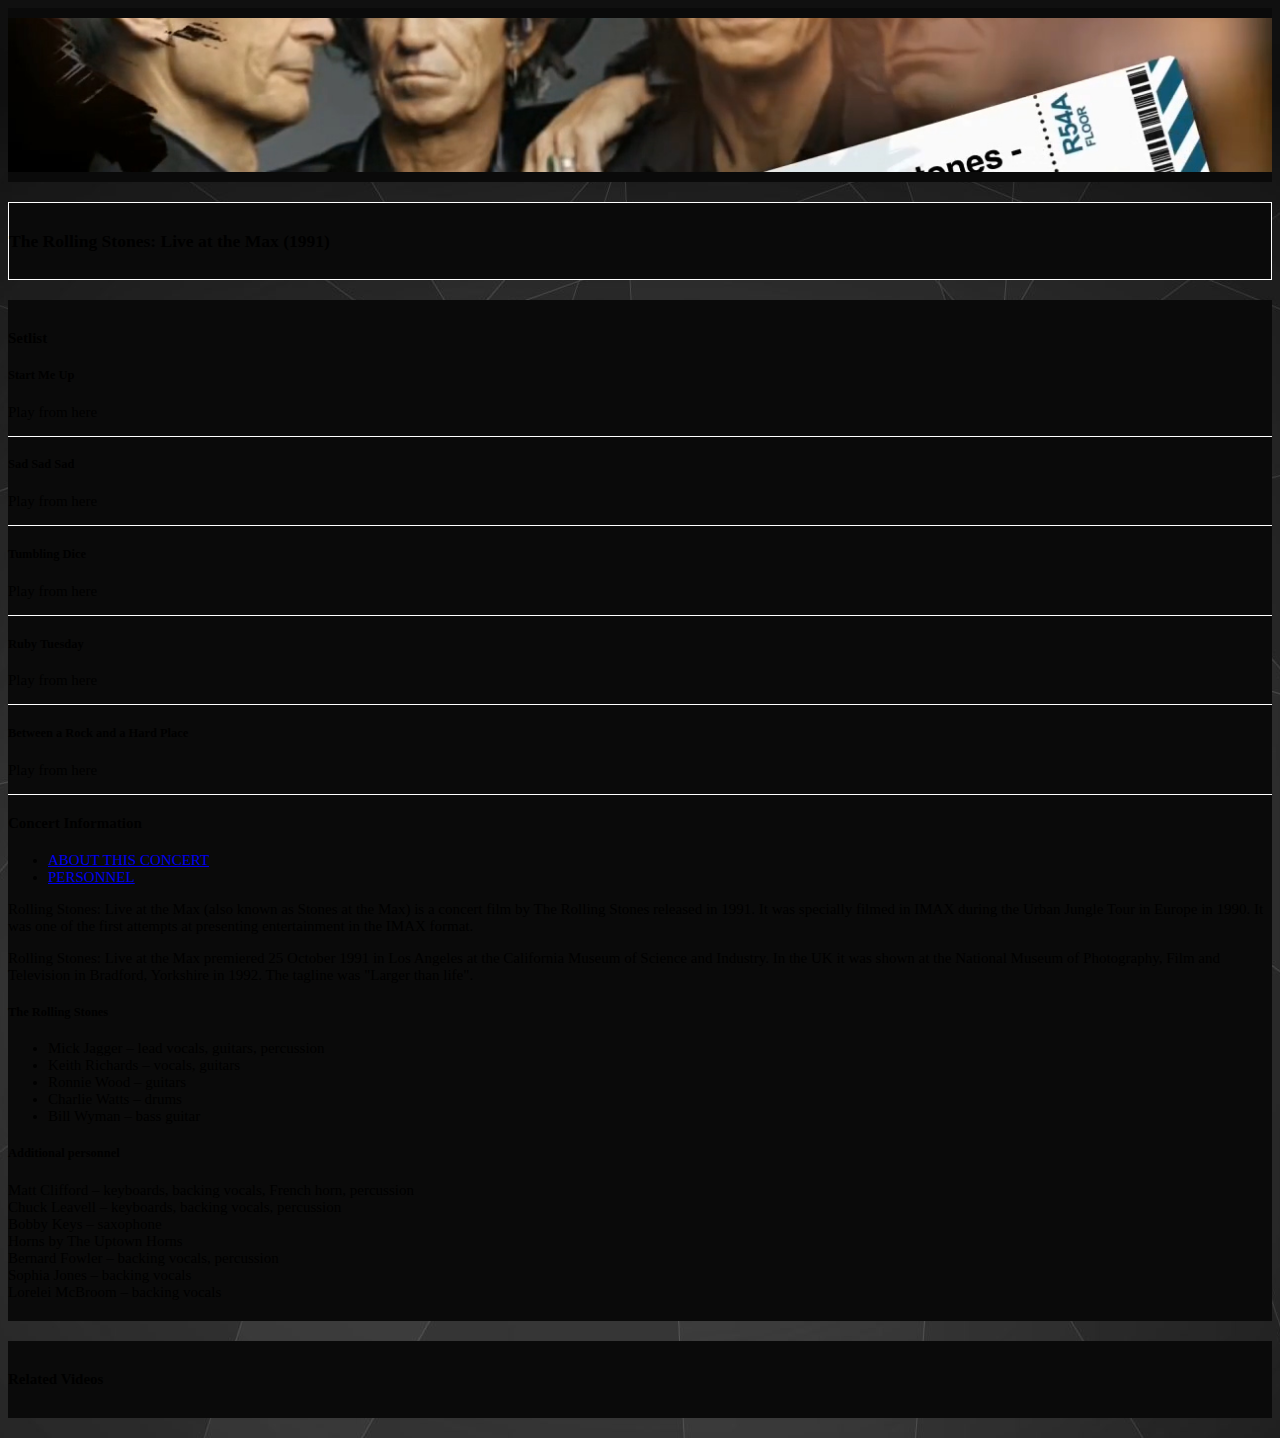
==== index.html @ c200b094 "Move elements around" ====
<!doctype html>
<html class="no-js" lang="en">
  <head>
    <meta charset="utf-8">
    <meta http-equiv="x-ua-compatible" content="ie=edge">
    <meta name="viewport" content="width=device-width, initial-scale=1.0">
    <title></title>
    <link rel="stylesheet" href="css/app.css">
    <link rel="stylesheet" href="css/custom.css">
    <link href='https://fonts.googleapis.com/css?family=Source+Sans+Pro:400,700' rel='stylesheet' type='text/css'>
  </head>
  <body>
    <div class="row" id="videoplayer">
      <div class="large-12">
        <div class="flowplayer flex-video widescreen">
          <video>
            <source type="application/x-mpegurl" src="http://d3rjjofeplqma4.cloudfront.net/transcoder/output/yrBlhbKPW0/playlist.m3u8">
          </video>
        </div>
      </div>
    </div>
    <div class="row" id="titlerow">
      <div class="large-12 columns">
        <h3>The Rolling Stones: Live at the Max (1991)</h3>
      </div>
    </div>
    <div class="row">
      <div class="large-5 medium-5 columns">
        <h4>Setlist</h4>
         <div class="programme-item">
          <h5>Start Me Up</h5>
          <p><a id="chapter1">Play from here</a></p>
        </div>
        <div class="programme-item">
          <h5>Sad Sad Sad</h5>
          <p><a id="chapter2">Play from here</a></p>
        </div>
        <div class="programme-item">
          <h5>Tumbling Dice</h5>
          <p><a id="chapter3">Play from here</a></p>
        </div> 
        <div class="programme-item">
          <h5>Ruby Tuesday</h5>
          <p><a id="chapter4">Play from here</a></p>
        </div>
        <div class="programme-item">
          <h5>Between a Rock and a Hard Place</h5>
          <p><a id="chapter5">Play from here</a></p>
        </div>
      </div>
      <div class="large-7 medium-7 columns">
        <h4>Concert Information</h4>
        <ul class="tabs" data-tabs id="example-tabs">
          <li class="tabs-title is-active"><a href="#panel1" aria-selected="true">About this Concert</a></li>
          <li class="tabs-title"><a href="#panel2">Personnel</a></li>
        </ul>   
        <div class="tabs-content" data-tabs-content="example-tabs">
          <div class="tabs-panel is-active" id="panel1">
            <p>Rolling Stones: Live at the Max (also known as Stones at the Max) is a concert film by The Rolling Stones released in 1991. It was specially filmed in IMAX during the Urban Jungle Tour in Europe in 1990. It was one of the first attempts at presenting entertainment in the IMAX format.</p>
            <p>Rolling Stones: Live at the Max premiered 25 October 1991 in Los Angeles at the California Museum of Science and Industry. In the UK it was shown at the National Museum of Photography, Film and Television in Bradford, Yorkshire in 1992. The tagline was "Larger than life".</p>
          </div>
          <div class="tabs-panel" id="panel2">
            <h5>The Rolling Stones</h5>
            <ul>
              <li>Mick Jagger – lead vocals, guitars, percussion</li>
              <li>Keith Richards – vocals, guitars</li>
              <li>Ronnie Wood – guitars</li>
              <li>Charlie Watts – drums</li>
              <li>Bill Wyman – bass guitar</li>
            </ul>
            <h5>Additional personnel</h5>
              <li>Matt Clifford – keyboards, backing vocals, French horn, percussion</li>
              <li>Chuck Leavell – keyboards, backing vocals, percussion</li>
              <li>Bobby Keys – saxophone</li>
              <li>Horns by The Uptown Horns</li>
              <li>Bernard Fowler – backing vocals, percussion</li>
              <li>Sophia Jones – backing vocals</li>
              <li>Lorelei McBroom – backing vocals</li>
          </div>
        </div>    
      </div>
    </div>
    <div class="row">
      <div class="large-12 columns">
        <h4>Related Videos</h4>
      </div>
    </div>
    <script src="bower_components/jquery/dist/jquery.js"></script>
    <script src="bower_components/what-input/what-input.js"></script>
    <script src="bower_components/foundation-sites/dist/foundation.js"></script>
    <script src="js/flowplayer.min.js"></script>
    <script src="js/app.js"></script>
  </body>
</html>
---- css/custom.css ----
body {
  font-size:15px;
  background:url('img/page_background.jpg') no-repeat fixed center top #101010;
}

.row {
  background-color: #0a0a0a;
  margin-bottom: 20px;
  padding: 10px 0 10px 0;
}

#titlerow {
 background-color: #0a0a0a;
 border: 1px solid white;
}

.flex-video {
  margin-bottom: 0px;
}

.programme-item {
  border-bottom: 1px solid white;
  margin-bottom: 5px;
}

.tabs-title a {
  text-transform: uppercase;
}

.tabs {
  border: none;
}

.columns {
  margin-bottom: 10px;
}

/* Custom Flowplayer skin */

@font-face {
  font-family: 'fpicons';
  src:url('fonts/fpicons.eot?yg5dv7');
  src:url('fonts/fpicons.eot?#iefixyg5dv7') format('embedded-opentype'),
    url('fonts/fpicons.woff?yg5dv7') format('woff'),
    url('fonts/fpicons.ttf?yg5dv7') format('truetype'),
    url('fonts/fpicons.svg?yg5dv7#fpicons') format('svg');
  font-weight: normal;
  font-style: normal;
}

[class^="fp-i-"], [class*=" fp-i-"] {
  font-family: 'fpicons';
  speak: none;
  font-style: normal;
  font-weight: normal;
  font-variant: normal;
  text-transform: none;
  line-height: 1;

  /* Better Font Rendering =========== */
  -webkit-font-smoothing: antialiased;
  -moz-osx-font-smoothing: grayscale;
}
.flowplayer{position:relative;width:100%;counter-increment:flowplayer;background-size:contain;background-repeat:no-repeat;background-position:center center;display:inline-block;}
.flowplayer *{font-weight:inherit;font-family:inherit;font-style:inherit;text-decoration:inherit;font-size:100%;padding:0;border:0;margin:0;list-style-type:none}
.flowplayer a:focus{outline:0}
.flowplayer video{width:100%}
.flowplayer.is-ipad video{-webkit-transform:translateX(-2048px);}
.is-ready.flowplayer.is-ipad video{-webkit-transform:translateX(0)}
.flowplayer .fp-player{position:absolute;top:0;left:0;width:100%;height:100%}
.flowplayer .fp-engine,.flowplayer .fp-ui,.flowplayer .fp-message{position:absolute;top:0;left:0;width:100%;height:100%;cursor:pointer;z-index:1}
.flowplayer .fp-ui{z-index:11}
.flowplayer .fp-message{display:none;text-align:center;padding-top:5%;cursor:default;}
.flowplayer .fp-message h2{font-size:120%;margin-bottom:1em}
.flowplayer .fp-message p{color:#666;font-size:95%}
.flowplayer .fp-title{line-height:30px;font-weight:normal;font-family:'myriad pro',Helvetica,Arial,sans-serif;font-size:11px;cursor:default;color:#fff;width:auto;max-width:50%;white-space:nowrap;text-overflow:ellipsis;overflow:hidden;float:left;padding:0 20px;}
.is-rtl.flowplayer .fp-title{float:right}
.aside-time.flowplayer .fp-title{display:none !important}
.flowplayer .fp-controls{position:absolute;bottom:0;width:100%;}
.no-background.flowplayer .fp-controls{background-color:transparent !important;background-image:-webkit-gradient(linear,left top,left bottom,from(transparent),to(transparent)) !important;background-image:-webkit-linear-gradient(top,transparent,transparent) !important;background-image:-moz-linear-gradient(top,transparent,transparent) !important;background-image:-o-linear-gradient(top,transparent,transparent) !important;background-image:linear-gradient(to bottom,transparent,transparent) !important}
.is-fullscreen.flowplayer .fp-controls{bottom:3px}
.is-mouseover.flowplayer .fp-controls{bottom:0}
.flowplayer .fp-controls,.flowplayer .fp-title,.flowplayer .fp-fullscreen,.flowplayer .fp-unload,.flowplayer .fp-close,.flowplayer .fp-embed,.flowplayer.aside-time .fp-time{background-color:#000;background-color:rgba(0,0,0,0.65);}
.no-background.flowplayer .fp-controls,.no-background.flowplayer .fp-title,.no-background.flowplayer .fp-fullscreen,.no-background.flowplayer .fp-unload,.no-background.flowplayer .fp-close,.no-background.flowplayer .fp-embed,.no-background.flowplayer.aside-time .fp-time{background-color:transparent !important;background-image:-webkit-gradient(linear,left top,left bottom,from(transparent),to(transparent)) !important;background-image:-webkit-linear-gradient(top,transparent,transparent) !important;background-image:-moz-linear-gradient(top,transparent,transparent) !important;background-image:-o-linear-gradient(top,transparent,transparent) !important;background-image:linear-gradient(to bottom,transparent,transparent) !important;text-shadow:0 0 1px #000}
.no-background.flowplayer .fp-play,.no-background.flowplayer .fp-brand{background-color:transparent !important;background-image:-webkit-gradient(linear,left top,left bottom,from(transparent),to(transparent)) !important;background-image:-webkit-linear-gradient(top,transparent,transparent) !important;background-image:-moz-linear-gradient(top,transparent,transparent) !important;background-image:-o-linear-gradient(top,transparent,transparent) !important;background-image:linear-gradient(to bottom,transparent,transparent) !important;text-shadow:0 0 1px #000}
.flowplayer.fixed-controls .fp-controls{background-color:#000}
.flowplayer .fp-timeline{background-color:#a5a5a5}
.flowplayer .fp-buffer{background-color:#eee}
.flowplayer .fp-progress{background-color:#00a7c8}
.flowplayer .fp-volumeslider{background-color:#a5a5a5}
.flowplayer .fp-volumelevel{background-color:#00a7c8}
.flowplayer .fp-waiting{display:none;margin:19% auto;text-align:center;}
.flowplayer .fp-waiting *{-webkit-box-shadow:0 0 5px #333;-moz-box-shadow:0 0 5px #333;box-shadow:0 0 5px #333}
.flowplayer .fp-waiting em{width:1em;height:1em;-webkit-border-radius:1em;-moz-border-radius:1em;border-radius:1em;background-color:rgba(255,255,255,0.8);display:inline-block;-webkit-animation:pulse .6s infinite;-moz-animation:pulse .6s infinite;animation:pulse .6s infinite;margin:.3em;opacity:0;filter:progid:DXImageTransform.Microsoft.Alpha(Opacity=0);}
.flowplayer .fp-waiting em:nth-child(1){-webkit-animation-delay:.3s;-moz-animation-delay:.3s;animation-delay:.3s}
.flowplayer .fp-waiting em:nth-child(2){-webkit-animation-delay:.45s;-moz-animation-delay:.45s;animation-delay:.45s}
.flowplayer .fp-waiting em:nth-child(3){-webkit-animation-delay:.6s;-moz-animation-delay:.6s;animation-delay:.6s}
.flowplayer .fp-waiting p{color:#ccc;font-weight:bold}
.flowplayer .fp-speed{font-size:30px;background-color:#333;background-color:rgba(51,51,51,0.8);color:#eee;margin:0 auto;text-align:center;width:120px;padding:.1em 0 0;opacity:0;filter:progid:DXImageTransform.Microsoft.Alpha(Opacity=0);-webkit-transition:opacity .5s;-moz-transition:opacity .5s;transition:opacity .5s;}
.flowplayer .fp-speed.fp-hilite{opacity:1;filter:progid:DXImageTransform.Microsoft.Alpha(Opacity=100)}
.flowplayer .fp-help{position:absolute;top:0;left:-9999em;z-index:100;background-color:#333;background-color:rgba(51,51,51,0.9);width:100%;height:100%;opacity:0;filter:progid:DXImageTransform.Microsoft.Alpha(Opacity=0);-webkit-transition:opacity .2s;-moz-transition:opacity .2s;transition:opacity .2s;text-align:center;}
.is-help.flowplayer .fp-help{left:0;opacity:1;filter:progid:DXImageTransform.Microsoft.Alpha(Opacity=100)}
.flowplayer .fp-help .fp-help-section{margin:3%;direction:ltr}
.flowplayer .fp-help .fp-help-basics{margin-top:6%}
.flowplayer .fp-help p{color:#eee;margin:.5em 0;font-size:14px;line-height:1.5;display:inline-block;margin:1% 2%}
.flowplayer .fp-help em{background:#eee;-webkit-border-radius:.3em;-moz-border-radius:.3em;border-radius:.3em;margin-right:.4em;padding:.3em .6em;color:#333}
.flowplayer .fp-help small{font-size:90%;color:#aaa}
.flowplayer .fp-help .fp-close{display:block}
@media (max-width: 600px){.flowplayer .fp-help p{font-size:9px}
}.flowplayer .fp-dropdown{position:absolute;top:5px;width:100px;background-color:#000 !important;-webkit-border-radius:3px;-moz-border-radius:3px;border-radius:3px;box-sizing:border-box;-moz-box-sizing:border-box;margin:0 !important;list-style-type:none !important;}
.flowplayer .fp-dropdown:before{content:'';display:block;position:absolute;top:-5px;left:calc(50% - 5px);width:0;height:0;border-left:5px solid transparent;border-right:5px solid transparent;border-bottom:5px solid rgba(51,51,51,0.9)}
.flowplayer .fp-dropdown li{padding:10px !important;margin:0 !important;color:#fff !important;font-size:11px !important;list-style-type:none !important;}
.flowplayer .fp-dropdown li.active{background-color:#00a7c8 !important;cursor:default !important}
.flowplayer .fp-dropdown.fp-dropup{bottom:20px;top:auto;}
.flowplayer .fp-dropdown.fp-dropup:before{top:auto;bottom:-5px;border-bottom:none;border-top:5px solid rgba(51,51,51,0.9)}
.flowplayer .fp-tooltip{background-color:#000;color:#fff;display:none;position:absolute;padding:5px;}
.flowplayer .fp-tooltip:before{content:'';display:block;position:absolute;bottom:-5px;width:0;height:0;left:calc(50% - 5px);border-left:5px solid transparent;border-right:5px solid transparent;border-top:5px solid #000}
.flowplayer .fp-timeline-tooltip{bottom:35px}
.flowplayer .fp-timeline:hover+.fp-timeline-tooltip{display:block;}
.is-touch.flowplayer .fp-timeline:hover+.fp-timeline-tooltip{display:none}
.flowplayer .fp-subtitle{position:absolute;bottom:40px;left:-99999em;z-index:10;text-align:center;width:100%;opacity:0;filter:progid:DXImageTransform.Microsoft.Alpha(Opacity=0);-webkit-transition:opacity .3s;-moz-transition:opacity .3s;transition:opacity .3s;}
.flowplayer .fp-subtitle p{display:inline;background-color:#333;background-color:rgba(51,51,51,0.9);color:#eee;padding:.1em .4em;font-size:16px;line-height:1.6;}
.flowplayer .fp-subtitle p:after{content:'';clear:both}
.flowplayer .fp-subtitle p b{font-weight:bold}
.flowplayer .fp-subtitle p i{font-style:italic}
.flowplayer .fp-subtitle p u{text-decoration:underline}
.flowplayer .fp-subtitle.fp-active{left:0;opacity:1;filter:progid:DXImageTransform.Microsoft.Alpha(Opacity=100)}
.flowplayer .fp-fullscreen,.flowplayer .fp-unload,.flowplayer .fp-mute,.flowplayer .fp-embed,.flowplayer .fp-close,.flowplayer .fp-play,.flowplayer .fp-menu{font-family:'fpicons' !important;color:#fff !important;font-size:15px !important;text-align:center !important;line-height:30px !important;text-decoration:none !important;}
.is-rtl.flowplayer .fp-fullscreen,.is-rtl.flowplayer .fp-unload,.is-rtl.flowplayer .fp-mute,.is-rtl.flowplayer .fp-embed,.is-rtl.flowplayer .fp-close,.is-rtl.flowplayer .fp-play,.is-rtl.flowplayer .fp-menu{-webkit-transform:scale(-1,1);-moz-transform:scale(-1,1);transform:scale(-1,1)}
.is-rtl.flowplayer .fp-menu{-webkit-transform:none;-moz-transform:none;transform:none}
.flowplayer .fp-fullscreen:before{content:"\e602"}
.flowplayer .fp-unload:before,.flowplayer .fp-close:before{content:"\e600"}
.flowplayer .fp-mute:before{content:"\e606"}
.flowplayer .fp-embed:before{content:"\e603"}
.flowplayer .fp-play:before{content:"\e608"}
.flowplayer .fp-menu:before{content:"\e604"}
.flowplayer .fp-flash-disabled{background:#333;width:390px;margin:0 auto;position:absolute;bottom:0;color:#fff}
.is-splash.flowplayer .fp-ui,.is-paused.flowplayer .fp-ui{background:url(img/play_white.png) center no-repeat;background-size:11%;}
.is-rtl.is-splash.flowplayer .fp-ui,.is-rtl.is-paused.flowplayer .fp-ui{background:url(img/play_white_rtl.png) center no-repeat;background-size:11%}
@media (-webkit-min-device-pixel-ratio: 2),(min-resolution: 2dppx){.is-splash.flowplayer .fp-ui,.is-paused.flowplayer .fp-ui{background:url(img/play_white@x2.png) center no-repeat;background-size:11%}
.is-rtl.is-splash.flowplayer .fp-ui,.is-rtl.is-paused.flowplayer .fp-ui{background:url(img/play_white_rtl@x2.png) center no-repeat;background-size:11%}
}.is-fullscreen.flowplayer .fp-ui{background-size:auto}
.is-seeking.flowplayer .fp-ui,.is-loading.flowplayer .fp-ui{background-image:none}
.flowplayer .fp-brand{color:#fff !important;position:absolute;right:115px;font-weight:normal !important;font-family:'myriad pro',Helvetica,Arial,sans-serif !important;text-decoration:none !important;line-height:15px !important;font-size:11px !important;height:15px;width:55px;bottom:9px;box-sizing:border-box;text-align:center;padding:1px;white-space:nowrap;text-overflow:ellipsis;overflow:hidden;}
.has-menu.flowplayer .fp-brand{right:152px}
.is-rtl.flowplayer .fp-brand{right:auto;left:125px}
.has-menu.is-rtl.flowplayer .fp-brand{left:152px}
.no-brand.flowplayer .fp-brand{display:none}
.no-volume.no-mute.flowplayer .fp-brand{right:10px;}
.has-menu.no-volume.no-mute.flowplayer .fp-brand{right:47px}
.no-volume.flowplayer .fp-brand{right:50px}
.no-mute.flowplayer .fp-brand{right:95px}
.flowplayer .fp-logo{position:absolute;top:auto;left:15px;bottom:40px;cursor:pointer;display:none;z-index:100;}
.flowplayer .fp-logo img{width:100%}
.is-embedded.flowplayer .fp-logo{display:block}
.fixed-controls.flowplayer .fp-logo{bottom:15px}
.flowplayer .fp-fullscreen,.flowplayer .fp-unload,.flowplayer .fp-close{position:absolute;top:10px;left:auto;right:10px;display:block;width:30px;height:23px;text-align:center;cursor:pointer;height:30px;width:30px;}
.is-rtl.flowplayer .fp-fullscreen,.is-rtl.flowplayer .fp-unload,.is-rtl.flowplayer .fp-close{right:auto;left:10px}
.flowplayer .fp-unload,.flowplayer .fp-close{display:none}
.flowplayer .fp-play{display:none;height:30px !important;position:absolute;bottom:0;left:0;text-align:center;}
.is-rtl.flowplayer .fp-play{left:auto;right:0}
.is-playing.flowplayer .fp-play:before{content:"\e607"}
.flowplayer .fp-menu{display:none;position:absolute;bottom:0;z-index:11;right:10px;}
.is-rtl.flowplayer .fp-menu{right:auto;left:10px}
.has-menu.flowplayer .fp-menu{display:block}
.flowplayer .fp-menu .fp-dropdown{z-index:12;display:none;left:-42.5px;line-height:auto;width:149px;-webkit-transform:none;-moz-transform:none;transform:none;}
.is-rtl.flowplayer .fp-menu .fp-dropdown{left:-10px}
.flowplayer .fp-menu.dropdown-open .fp-dropdown{display:block}
.flowplayer.is-ready.is-closeable .fp-unload{display:block}
.flowplayer.is-ready.is-closeable .fp-embed{right:90px}
.flowplayer.is-ready.is-closeable .fp-fullscreen{right:50px}
.flowplayer.is-ready.is-closeable.is-rtl .fp-embed{right:auto;left:90px}
.flowplayer.is-ready.is-closeable.is-rtl .fp-fullscreen{right:auto;left:50px}
.flowplayer.is-fullscreen .fp-fullscreen{display:block !important;}
.flowplayer.is-fullscreen .fp-fullscreen:before{content:"\e601"}
.flowplayer .fp-timeline{height:3px;position:relative;overflow:hidden;top:10px;height:10px;margin:0 225px 0 55px;}
.no-brand.flowplayer .fp-timeline{margin-right:160px;}
.has-menu.no-brand.flowplayer .fp-timeline{margin-right:187px}
.no-volume.no-brand.flowplayer .fp-timeline{margin-right:95px}
.no-mute.no-brand.flowplayer .fp-timeline{margin-right:130px}
.no-mute.no-volume.no-brand.flowplayer .fp-timeline{margin-right:55px}
.has-menu.flowplayer .fp-timeline{margin-right:252px}
.no-volume.flowplayer .fp-timeline{margin-right:160px}
.no-mute.flowplayer .fp-timeline{margin-right:195px}
.no-mute.no-volume.flowplayer .fp-timeline{margin-right:120px;}
.has-menu.no-mute.no-volume.flowplayer .fp-timeline{margin-right:157px}
.is-rtl.flowplayer .fp-timeline{margin:0 55px 0 225px;}
.no-brand.is-rtl.flowplayer .fp-timeline{margin-left:160px;}
.has-menu.no-brand.is-rtl.flowplayer .fp-timeline{margin-left:197px}
.has-menu.is-rtl.flowplayer .fp-timeline{margin-left:262px}
.no-volume.is-rtl.flowplayer .fp-timeline{margin-left:95px}
.no-mute.is-rtl.flowplayer .fp-timeline{margin-left:130px}
.no-mute.no-volume.is-rtl.flowplayer .fp-timeline{margin-left:55px}
.is-long.flowplayer .fp-timeline{margin:0 255px 0 85px;}
.no-volume.is-long.flowplayer .fp-timeline{margin-right:180px}
.no-mute.is-long.flowplayer .fp-timeline{margin-right:140px}
.has-menu.is-long.flowplayer .fp-timeline{margin-right:292px}
.no-brand.is-long.flowplayer .fp-timeline{margin-right:190px;}
.no-volume.no-brand.is-long.flowplayer .fp-timeline{margin-right:125px}
.no-mute.no-brand.is-long.flowplayer .fp-timeline{margin-right:85px}
.has-menu.no-brand.is-long.flowplayer .fp-timeline{margin-right:227px}
.is-rtl.is-long.flowplayer .fp-timeline{margin:85px 0 190px 0;}
.no-volume.is-rtl.is-long.flowplayer .fp-timeline{margin-left:125px}
.no-mute.is-rtl.is-long.flowplayer .fp-timeline{margin-left:85px}
.aside-time.flowplayer .fp-timeline,.no-time.flowplayer .fp-timeline{margin:0 190px 0 10px;}
.has-menu.aside-time.flowplayer .fp-timeline,.has-menu.no-time.flowplayer .fp-timeline{margin-right:227px}
.aside-time.no-brand.flowplayer .fp-timeline{margin-right:115px}
.aside-time.no-volume.flowplayer .fp-timeline,.no-time.no-volume.flowplayer .fp-timeline{margin-right:115px}
.aside-time.no-mute.flowplayer .fp-timeline,.no-time.no-mute.flowplayer .fp-timeline{margin-right:75px}
.is-rtl.aside-time.flowplayer .fp-timeline,.is-rtl.no-time.flowplayer .fp-timeline{margin:0 10px 0 115px}
.is-rtl.aside-time.no-volume.flowplayer .fp-timeline,.is-rtl.no-time.no-volume.flowplayer .fp-timeline{margin-left:50px}
.is-rtl.aside-time.no-mute.flowplayer .fp-timeline,.is-rtl.no-time.no-mute.flowplayer .fp-timeline{margin-left:10px}
.flowplayer .fp-buffer,.flowplayer .fp-progress{position:absolute;top:0;left:auto;height:100%;cursor:col-resize}
.flowplayer .fp-buffer{-webkit-transition:width .25s linear;-moz-transition:width .25s linear;transition:width .25s linear}
.flowplayer .fp-timeline.no-animation .fp-buffer{-webkit-transition:none;-moz-transition:none;transition:none}
.flowplayer .fp-progress.animated{transition-timing-function:linear;transition-property:width,height}
.flowplayer.is-touch .fp-timeline{overflow:visible}
.flowplayer.is-touch .fp-progress{-webkit-transition:width .2s linear;-moz-transition:width .2s linear;transition:width .2s linear;box-sizing:border-box}
.flowplayer.is-touch .fp-timeline.is-dragging .fp-progress{-webkit-transition:right .1s linear,border .1s linear,top .1s linear,left .1s linear;-moz-transition:right .1s linear,border .1s linear,top .1s linear,left .1s linear;transition:right .1s linear,border .1s linear,top .1s linear,left .1s linear}
.flowplayer.is-touch.is-mouseover .fp-progress:after,.flowplayer.is-touch.is-mouseover .fp-progress:before{content:'';box-sizing:border-box;display:block;-webkit-border-radius:10px;-moz-border-radius:10px;border-radius:10px;position:absolute;right:-5px}
.flowplayer.is-touch.is-rtl.is-mouseover .fp-progress:after,.flowplayer.is-touch.is-rtl.is-mouseover .fp-progress:before{right:auto;left:-5px}
.flowplayer.is-touch.is-rtl.is-mouseover .fp-progress:after{left:-10px;-webkit-box-shadow:-1px 0 4px rgba(0,0,0,0.5);-moz-box-shadow:-1px 0 4px rgba(0,0,0,0.5);box-shadow:-1px 0 4px rgba(0,0,0,0.5)}
.flowplayer.is-touch.is-mouseover .fp-progress:before{width:10px;height:10px}
.flowplayer.is-touch.is-mouseover .fp-progress:after{height:18px;width:18px;top:-4px;right:-10px;border:5px solid rgba(255,255,255,0.65);-webkit-box-shadow:1px 0 4px rgba(0,0,0,0.5);-moz-box-shadow:1px 0 4px rgba(0,0,0,0.5);box-shadow:1px 0 4px rgba(0,0,0,0.5)}
.flowplayer.is-touch.is-mouseover .fp-timeline.is-dragging .fp-progress:after{border:10px solid #fff;-webkit-border-radius:20px;-moz-border-radius:20px;border-radius:20px;-webkit-transition:inherit;-moz-transition:inherit;transition:inherit;top:-5px;right:-10px}
.flowplayer.is-touch.is-rtl.is-mouseover .fp-timeline.is-dragging .fp-progress:after{left:-15px;right:auto;border:10px solid #fff}
.flowplayer .fp-volume{position:absolute;height:6px;bottom:12px;right:10px;}
.has-menu.flowplayer .fp-volume{right:37px}
.is-rtl.flowplayer .fp-volume{right:auto;left:10px}
.is-rtl.has-menu.flowplayer .fp-volume{left:37px}
.flowplayer .fp-mute{position:relative;width:30px;height:30px;float:left;top:-12px;cursor:pointer;}
.is-rtl.flowplayer .fp-mute{float:right}
.no-mute.flowplayer .fp-mute{display:none}
.flowplayer .fp-volumeslider{width:75px;height:6px;cursor:col-resize;float:left;}
.is-rtl.flowplayer .fp-volumeslider{float:right}
.no-volume.flowplayer .fp-volumeslider{display:none}
.flowplayer .fp-volumelevel{height:100%}
.flowplayer .fp-time{text-shadow:0 0 1px #000;font-size:11px;font-weight:normal;font-family:'myriad pro',Helvetica,Arial,sans-serif !important;color:#fff;width:100%;}
.flowplayer .fp-time.is-inverted .fp-duration{display:none}
.flowplayer .fp-time.is-inverted .fp-remaining{display:inline}
.flowplayer .fp-time em{width:35px;height:10px;line-height:10px;text-align:center;position:absolute;bottom:9px}
.no-time.flowplayer .fp-time{display:none}
.is-long.flowplayer .fp-time em{width:65px}
.flowplayer .fp-elapsed{left:10px;}
.is-rtl.flowplayer .fp-elapsed{left:auto;right:10px}
.flowplayer .fp-remaining,.flowplayer .fp-duration{right:180px;color:#eee;}
.no-brand.flowplayer .fp-remaining,.no-brand.flowplayer .fp-duration{right:125px;}
.has-menu.no-brand.flowplayer .fp-remaining,.has-menu.no-brand.flowplayer .fp-duration{right:152px}
.no-volume.no-brand.flowplayer .fp-remaining,.no-volume.no-brand.flowplayer .fp-duration{right:50px}
.no-mute.no-brand.flowplayer .fp-remaining,.no-mute.no-brand.flowplayer .fp-duration{right:95px}
.no-mute.no-volume.no-brand.flowplayer .fp-remaining,.no-mute.no-volume.no-brand.flowplayer .fp-duration{right:10px}
.has-menu.flowplayer .fp-remaining,.has-menu.flowplayer .fp-duration{right:217px}
.no-volume.flowplayer .fp-remaining,.no-volume.flowplayer .fp-duration{right:115px}
.no-mute.flowplayer .fp-remaining,.no-mute.flowplayer .fp-duration{right:160px}
.no-mute.no-volume.flowplayer .fp-remaining,.no-mute.no-volume.flowplayer .fp-duration{right:75px;}
.has-menu.no-mute.no-volume.flowplayer .fp-remaining,.has-menu.no-mute.no-volume.flowplayer .fp-duration{right:112px}
.is-rtl.flowplayer .fp-remaining,.is-rtl.flowplayer .fp-duration{right:auto;left:180px;}
.no-brand.is-rtl.flowplayer .fp-remaining,.no-brand.is-rtl.flowplayer .fp-duration{left:115px;}
.has-menu.no-brand.is-rtl.flowplayer .fp-remaining,.has-menu.no-brand.is-rtl.flowplayer .fp-duration{left:142px}
.has-menu.is-rtl.flowplayer .fp-remaining,.has-menu.is-rtl.flowplayer .fp-duration{left:227px}
.no-volume.is-rtl.flowplayer .fp-remaining,.no-volume.is-rtl.flowplayer .fp-duration{left:50px}
.no-mute.is-rtl.flowplayer .fp-remaining,.no-mute.is-rtl.flowplayer .fp-duration{left:95px}
.no-mute.no-volume.is-rtl.flowplayer .fp-remaining,.no-mute.no-volume.is-rtl.flowplayer .fp-duration{left:10px}
.flowplayer .fp-remaining{display:none}
.flowplayer.aside-time .fp-time{position:absolute;top:10px;left:10px;bottom:auto !important;width:auto;background-color:#000;background-color:rgba(0,0,0,0.65);height:30px;padding:0 5px;-webkit-border-radius:control_border_radius;-moz-border-radius:control_border_radius;border-radius:control_border_radius;line-height:30px;text-align:center;font-size:15px;}
.no-background.flowplayer.aside-time .fp-time{background-color:transparent !important}
.flowplayer.aside-time .fp-time strong,.flowplayer.aside-time .fp-time em{position:static}
.flowplayer.aside-time .fp-time .fp-elapsed::after{content:' / '}
.flowplayer.is-splash,.flowplayer.is-poster{cursor:pointer;}
.flowplayer.is-splash .fp-controls,.flowplayer.is-poster .fp-controls,.flowplayer.is-splash .fp-fullscreen,.flowplayer.is-poster .fp-fullscreen,.flowplayer.is-splash .fp-unload,.flowplayer.is-poster .fp-unload,.flowplayer.is-splash .fp-time,.flowplayer.is-poster .fp-time,.flowplayer.is-splash .fp-embed,.flowplayer.is-poster .fp-embed,.flowplayer.is-splash .fp-title,.flowplayer.is-poster .fp-title,.flowplayer.is-splash .fp-brand,.flowplayer.is-poster .fp-brand{display:none !important}
.flowplayer.is-poster .fp-engine{top:-9999em}
.flowplayer.is-loading .fp-waiting{display:block}
.flowplayer.is-loading .fp-controls,.flowplayer.is-loading .fp-time{display:none}
.flowplayer.is-loading .fp-ui{background-position:-9999em}
.flowplayer.is-loading video.fp-engine{position:absolute;top:-9999em}
.flowplayer.is-seeking .fp-waiting{display:block}
.flowplayer.is-playing{background-image:none !important;background-color:#333;}
.flowplayer.is-playing.hls-fix.is-finished .fp-engine{position:absolute;top:-9999em}
.flowplayer.is-fullscreen{top:0 !important;left:0 !important;border:0 !important;margin:0 !important;width:100% !important;height:100% !important;max-width:100% !important;z-index:99999 !important;-webkit-box-shadow:0 !important;-moz-box-shadow:0 !important;box-shadow:0 !important;background-image:none !important;background-color:#333;}
.is-rtl.flowplayer.is-fullscreen{left:auto !important;right:0 !important}
.flowplayer.is-fullscreen .fp-player{background-color:#333}
.flowplayer.is-error{border:1px solid #909090;background:#fdfdfd !important;}
.flowplayer.is-error h2{font-weight:bold;font-size:large;margin-top:10%}
.flowplayer.is-error .fp-message{display:block}
.flowplayer.is-error object,.flowplayer.is-error video,.flowplayer.is-error .fp-controls,.flowplayer.is-error .fp-time,.flowplayer.is-error .fp-subtitle{display:none}
.flowplayer.is-ready.is-muted .fp-mute{opacity:.7;filter:progid:DXImageTransform.Microsoft.Alpha(Opacity=70)}
.flowplayer.is-ready.is-muted .fp-mute:before{content:"\e605"}
.flowplayer.is-mouseout .fp-controls{height:0;-webkit-transition:height .15s .3s;-moz-transition:height .15s .3s;transition:height .15s .3s}
.is-fullscreen.flowplayer.is-mouseout .fp-controls{height:3px;bottom:0}
.flowplayer.is-mouseout .fp-title{overflow:hidden}
.flowplayer.is-mouseout .fp-timeline{margin:0 !important}
.flowplayer.is-mouseout .fp-timeline{-webkit-transition:height .15s .3s,top .15s .3s,margin .15s .3s;-moz-transition:height .15s .3s,top .15s .3s,margin .15s .3s;transition:height .15s .3s,top .15s .3s,margin .15s .3s;height:4px;top:0;-webkit-border-radius:0;-moz-border-radius:0;border-radius:0}
.flowplayer.is-mouseout .fp-fullscreen,.flowplayer.is-mouseout .fp-unload,.flowplayer.is-mouseout .fp-elapsed,.flowplayer.is-mouseout .fp-remaining,.flowplayer.is-mouseout .fp-duration,.flowplayer.is-mouseout .fp-embed,.flowplayer.is-mouseout .fp-title,.flowplayer.is-mouseout .fp-volume,.flowplayer.is-mouseout .fp-play,.flowplayer.is-mouseout .fp-menu,.flowplayer.is-mouseout .fp-brand,.flowplayer.is-mouseout .fp-timeline-tooltip,.flowplayer.is-mouseout.aside-time .fp-time{opacity:0;filter:progid:DXImageTransform.Microsoft.Alpha(Opacity=0);-webkit-transition:opacity .15s .3s;-moz-transition:opacity .15s .3s;transition:opacity .15s .3s}
.flowplayer.is-mouseover .fp-controls,.flowplayer.fixed-controls .fp-controls{height:30px}
.flowplayer.is-mouseover .fp-title,.flowplayer.fixed-controls .fp-title{height:30px}
.flowplayer.is-mouseover .fp-fullscreen,.flowplayer.fixed-controls .fp-fullscreen,.flowplayer.is-mouseover .fp-unload,.flowplayer.fixed-controls .fp-unload,.flowplayer.is-mouseover .fp-elapsed,.flowplayer.fixed-controls .fp-elapsed,.flowplayer.is-mouseover .fp-remaining,.flowplayer.fixed-controls .fp-remaining,.flowplayer.is-mouseover .fp-duration,.flowplayer.fixed-controls .fp-duration,.flowplayer.is-mouseover .fp-embed,.flowplayer.fixed-controls .fp-embed,.flowplayer.is-mouseover .fp-logo,.flowplayer.fixed-controls .fp-logo,.flowplayer.is-mouseover .fp-volume,.flowplayer.fixed-controls .fp-volume,.flowplayer.is-mouseover .fp-play,.flowplayer.fixed-controls .fp-play,.flowplayer.is-mouseover .fp-menu,.flowplayer.fixed-controls .fp-menu{opacity:1;filter:progid:DXImageTransform.Microsoft.Alpha(Opacity=100)}
.flowplayer.fixed-controls .fp-volume{display:block}
.flowplayer.fixed-controls .fp-controls{bottom:-30px;}
.is-fullscreen.flowplayer.fixed-controls .fp-controls{bottom:0}
.flowplayer.fixed-controls .fp-time em{bottom:-20px;opacity:1;filter:progid:DXImageTransform.Microsoft.Alpha(Opacity=100);}
.is-fullscreen.flowplayer.fixed-controls .fp-time em{bottom:10px}
.flowplayer.is-disabled .fp-progress{background-color:#999}
.flowplayer.is-flash-disabled{background-color:#333;}
.flowplayer.is-flash-disabled object.fp-engine{z-index:100}
.flowplayer.is-flash-disabled .fp-flash-disabled{display:block;z-index:101}
.flowplayer .fp-embed{position:absolute;top:10px;left:auto;right:50px;display:block;width:30px;height:30px;text-align:center;}
.is-rtl.flowplayer .fp-embed{right:auto;left:50px}
.flowplayer .fp-embed-code{position:absolute;display:none;top:10px;right:67px;background-color:#333;padding:3px 5px;-webkit-border-radius:3px;-moz-border-radius:3px;border-radius:3px;-webkit-box-shadow:0 0 3px #ccc;-moz-box-shadow:0 0 3px #ccc;box-shadow:0 0 3px #ccc;font-size:12px;}
.is-closeable.flowplayer .fp-embed-code{right:99px}
.flowplayer .fp-embed-code:before{content:'';width:0;height:0;position:absolute;top:2px;right:-10px;border:5px solid transparent;border-left-color:#333}
.is-rtl.flowplayer .fp-embed-code{right:auto;left:67px;}
.is-rtl.flowplayer .fp-embed-code:before{right:auto;left:-10px;border-left-color:transparent;border-right-color:#333}
.flowplayer .fp-embed-code textarea{width:400px;height:16px;font-family:monaco,"courier new",verdana;color:#777;white-space:nowrap;resize:none;overflow:hidden;border:0;outline:0;background-color:transparent;color:#ccc}
.flowplayer .fp-embed-code label{display:block;color:#999}
.flowplayer.is-embedding .fp-embed,.flowplayer.is-embedding .fp-embed-code{display:block;opacity:1;filter:progid:DXImageTransform.Microsoft.Alpha(Opacity=100)}
.flowplayer.no-time .fp-embed{left:10px !important;}
.is-rtl.flowplayer.no-time .fp-embed{left:auto;right:10px !important}
.flowplayer.is-live .fp-timeline,.flowplayer.is-live .fp-duration,.flowplayer.is-live .fp-remaining{display:none}
.flowplayer .fp-context-menu{position:absolute;display:none;z-index:1001;background-color:#fff;padding:10px;border:1px solid #aaa;-webkit-box-shadow:0 0 4px #888;-moz-box-shadow:0 0 4px #888;box-shadow:0 0 4px #888;width:170px;}
.flowplayer .fp-context-menu li{text-align:center !important;padding:10px;color:#444 !important;font-size:11px !important;margin:0 -10px 0 -10px;}
.flowplayer .fp-context-menu li a{color:#00a7c8 !important;font-size:12.100000000000001px !important}
.flowplayer .fp-context-menu li:hover:not(.copyright){background-color:#eee}
.flowplayer .fp-context-menu li.copyright{margin:0;padding-left:110px;background-image:url("img/flowplayer.png");background-repeat:no-repeat;background-size:100px 20px;background-position:5px 5px;border-bottom:1px solid #bbb;}
@media (-webkit-min-device-pixel-ratio: 2),(min-resolution: 2dppx){.flowplayer .fp-context-menu li.copyright{background-image:url("img/flowplayer@2x.png")}
}@-moz-keyframes pulse{0%{opacity:0}
100%{opacity:1}
}@-webkit-keyframes pulse{0%{opacity:0}
100%{opacity:1}
}@-o-keyframes pulse{0%{opacity:0}
100%{opacity:1}
}@-ms-keyframes pulse{0%{opacity:0}
100%{opacity:1}
}@keyframes pulse{0%{opacity:0}
100%{opacity:1}
}.flowplayer.is-touch.is-mouseover .fp-progress:before{background-color:#00a7c8}
.flowplayer .fp-menu .fp-dropdown{right:-10px;left:auto;bottom:30px;-webkit-border-radius:0;-moz-border-radius:0;border-radius:0;}
.flowplayer .fp-menu .fp-dropdown:before{display:none}
.is-rtl.flowplayer .fp-menu .fp-dropdown{right:auto;left:-10px}
.flowplayer .fp-play{width:30px}
.flowplayer.aside-time .fp-time{top:0;left:0}
.no-brand.flowplayer .fp-remaining,.no-brand.flowplayer .fp-duration{right:115px}
.flowplayer .fp-fullscreen,.flowplayer .fp-unload,.flowplayer .fp-close,.flowplayer .fp-embed{right:0;top:0;}
.is-rtl.flowplayer .fp-fullscreen,.is-rtl.flowplayer .fp-unload,.is-rtl.flowplayer .fp-close,.is-rtl.flowplayer .fp-embed{right:auto;left:0}
.flowplayer .fp-embed{right:32px;}
.is-rtl.flowplayer .fp-embed{right:auto;left:32px}
.flowplayer.is-closeable.is-ready .fp-fullscreen{right:32px}
.flowplayer.is-closeable.is-ready .fp-embed{right:64px}
.is-rtl.flowplayer.is-closeable.is-ready .fp-fullscreen{right:auto;left:32px}
.is-rtl.flowplayer.is-closeable.is-ready .fp-embed{right:auto;left:64px}
.flowplayer.play-button .fp-play{display:block}
.flowplayer.play-button .fp-elapsed{left:27px;}
.is-rtl.flowplayer.play-button .fp-elapsed{right:27px}
.flowplayer.play-button .fp-timeline{margin-left:72px;}
.is-rtl.flowplayer.play-button .fp-timeline{margin-right:72px}
.is-long.flowplayer.play-button .fp-timeline{margin-left:102px;}
.is-rtl.is-long.flowplayer.play-button .fp-timeline{margin-right:102px}
.no-time.flowplayer.play-button .fp-timeline,.aside-time.flowplayer.play-button .fp-timeline{margin-left:27px;}
.is-rtl.no-time.flowplayer.play-button .fp-timeline,.is-rtl.aside-time.flowplayer.play-button .fp-timeline{margin-right:27px}

 .flowplayer { width: 100%; background-color: #222; background-size: cover; }
 .flowplayer .fp-controls { background-color: rgba(0, 0, 0, 0.4)}
 .flowplayer .fp-timeline { background-color: rgba(0, 0, 0, 0.5)}
 .flowplayer .fp-progress { background-color: rgba(255, 201, 0, 1)}
 .flowplayer .fp-buffer { background-color: rgba(249, 249, 249, 1)}
 .flowplayer { background-image: url("img/poster.jpg")}
 .flowplayer .fp-volumelevel {background-color: #ffc900;}
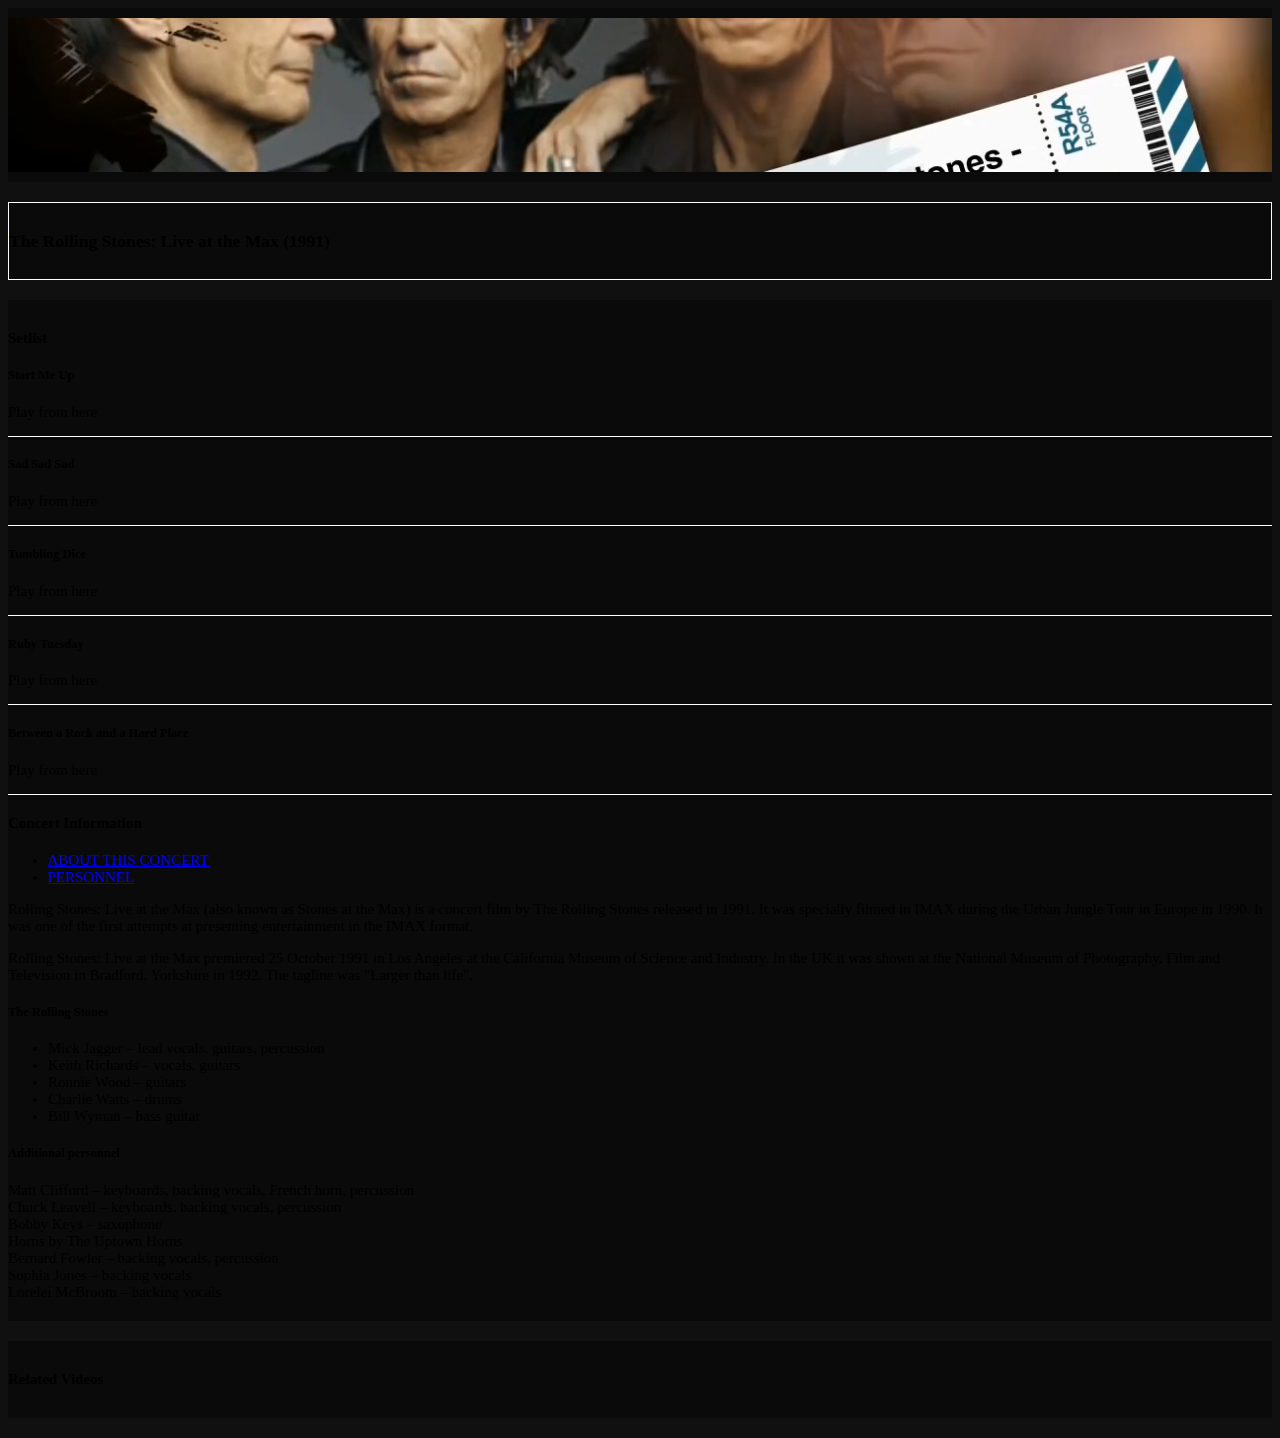
==== commit 13e45c23: "Added Owl Slider" ====
--- a/index.html
+++ b/index.html
@@ -83,12 +83,55 @@
     <div class="row">
       <div class="large-12 columns">
         <h4>Related Videos</h4>
+        <div id="owl-slider" class="owl-carousel">
+          <div class="slider-item">
+            <a href="http://google.com/" target="_blank"><img src="http://placehold.it/350x150?text=1" /></a>
+             <a href="#" class="button expanded">Watch</a>
+          </div>
+          <div class="slider-item">
+            <img src="http://placehold.it/350x150?text=2" />
+            <a href="#" class="button expanded">Watch</a>
+          </div>
+          <div class="slider-item">
+            <img src="http://placehold.it/350x150?text=3" />
+             <a href="#" class="button expanded">Watch</a>
+          </div>
+                    <div class="slider-item">
+            <img src="http://placehold.it/350x150?text=4" />
+            <a href="#" class="button expanded">Watch</a> 
+          </div>
+                    <div class="slider-item">
+            <img src="http://placehold.it/350x150?text=5" />
+            <a href="#" class="button expanded">Watch</a> 
+          </div>
+                    <div class="slider-item">
+            <img src="http://placehold.it/350x150?text=6" />
+            <a href="#" class="button expanded">Watch</a> 
+          </div>
+                    <div class="slider-item">
+            <img src="http://placehold.it/350x150?text=7" />
+            <a href="#" class="button expanded">Watch</a> 
+          </div>
+                    <div class="slider-item">
+            <img src="http://placehold.it/350x150?text=8" />
+            <a href="#" class="button expanded">Watch</a> 
+          </div>
+          <div class="slider-item">
+            <img src="http://placehold.it/350x150?text=9" />
+            <a href="#" class="button expanded">Watch</a> 
+          </div>
+                    <div class="slider-item">
+            <img src="http://placehold.it/350x150?text=10" />
+            <a href="#" class="button expanded">Watch</a> 
+          </div>
+        </div>
       </div>
     </div>
     <script src="bower_components/jquery/dist/jquery.js"></script>
     <script src="bower_components/what-input/what-input.js"></script>
     <script src="bower_components/foundation-sites/dist/foundation.js"></script>
     <script src="js/flowplayer.min.js"></script>
+    <script src="js/owl-carousel.js"></script>
     <script src="js/app.js"></script>
   </body>
 </html>
--- a/css/custom.css
+++ b/css/custom.css
@@ -1,6 +1,6 @@
 body {
   font-size:15px;
-  background:url('img/page_background.jpg') no-repeat fixed center top #101010;
+  background:url('img/page_background2.png') no-repeat fixed center top #101010;
 }
 
 .row {
@@ -11,7 +11,7 @@
 
 #titlerow {
  background-color: #0a0a0a;
- border: 1px solid white;
+ border: 1px solid #fefefe;
 }
 
 .flex-video {
@@ -21,6 +21,15 @@
 .programme-item {
   border-bottom: 1px solid white;
   margin-bottom: 5px;
+}
+
+.slider-item {
+  margin: 5px;
+  border: 1px solid white;  
+}
+
+.slider-item .button {
+  margin: 0;
 }
 
 .tabs-title a {
@@ -363,4 +372,161 @@
  .flowplayer .fp-progress { background-color: rgba(255, 201, 0, 1)}
  .flowplayer .fp-buffer { background-color: rgba(249, 249, 249, 1)}
  .flowplayer { background-image: url("img/poster.jpg")}
- .flowplayer .fp-volumelevel {background-color: #ffc900;}+ .flowplayer .fp-volumelevel {background-color: #ea875d;}
+ 
+ 
+ /* Owl Carousel */
+ 
+ /* 
+ * 	Core Owl Carousel CSS File
+ *	v1.3.3
+ */
+
+/* clearfix */
+.owl-carousel .owl-wrapper:after {
+	content: ".";
+	display: block;
+	clear: both;
+	visibility: hidden;
+	line-height: 0;
+	height: 0;
+}
+/* display none until init */
+.owl-carousel{
+	display: none;
+	position: relative;
+	width: 100%;
+	-ms-touch-action: pan-y;
+}
+.owl-carousel .owl-wrapper{
+	display: none;
+	position: relative;
+	-webkit-transform: translate3d(0px, 0px, 0px);
+}
+.owl-carousel .owl-wrapper-outer{
+	overflow: hidden;
+	position: relative;
+	width: 100%;
+}
+.owl-carousel .owl-wrapper-outer.autoHeight{
+	-webkit-transition: height 500ms ease-in-out;
+	-moz-transition: height 500ms ease-in-out;
+	-ms-transition: height 500ms ease-in-out;
+	-o-transition: height 500ms ease-in-out;
+	transition: height 500ms ease-in-out;
+}
+	
+.owl-carousel .owl-item{
+	float: left;
+}
+.owl-controls .owl-page,
+.owl-controls .owl-buttons div{
+	cursor: pointer;
+}
+.owl-controls {
+	-webkit-user-select: none;
+	-khtml-user-select: none;
+	-moz-user-select: none;
+	-ms-user-select: none;
+	user-select: none;
+	-webkit-tap-highlight-color: rgba(0, 0, 0, 0);
+}
+
+/* mouse grab icon */
+.grabbing { 
+    cursor:url(grabbing.png) 8 8, move;
+}
+
+/* fix */
+.owl-carousel  .owl-wrapper,
+.owl-carousel  .owl-item{
+	-webkit-backface-visibility: hidden;
+	-moz-backface-visibility:    hidden;
+	-ms-backface-visibility:     hidden;
+  -webkit-transform: translate3d(0,0,0);
+  -moz-transform: translate3d(0,0,0);
+  -ms-transform: translate3d(0,0,0);
+}
+
+
+/* Owl Carousel Theme */
+
+/*
+* 	Owl Carousel Owl Demo Theme 
+*	v1.3.3
+*/
+
+.owl-theme .owl-controls{
+	margin-top: 10px;
+	text-align: center;
+}
+
+/* Styling Next and Prev buttons */
+
+.owl-theme .owl-controls .owl-buttons div{
+	color: #FFF;
+	display: inline-block;
+	zoom: 1;
+	*display: inline;/*IE7 life-saver */
+	margin: 5px;
+	padding: 3px 10px;
+	font-size: 12px;
+	-webkit-border-radius: 30px;
+	-moz-border-radius: 30px;
+	border-radius: 30px;
+	background: #869791;
+	filter: Alpha(Opacity=50);/*IE7 fix*/
+	opacity: 0.5;
+}
+/* Clickable class fix problem with hover on touch devices */
+/* Use it for non-touch hover action */
+.owl-theme .owl-controls.clickable .owl-buttons div:hover{
+	filter: Alpha(Opacity=100);/*IE7 fix*/
+	opacity: 1;
+	text-decoration: none;
+}
+
+/* Styling Pagination*/
+
+.owl-theme .owl-controls .owl-page{
+	display: inline-block;
+	zoom: 1;
+	*display: inline;/*IE7 life-saver */
+}
+.owl-theme .owl-controls .owl-page span{
+	display: block;
+	width: 12px;
+	height: 12px;
+	margin: 5px 7px;
+	filter: Alpha(Opacity=50);/*IE7 fix*/
+	opacity: 0.5;
+	-webkit-border-radius: 20px;
+	-moz-border-radius: 20px;
+	border-radius: 20px;
+	background: #869791;
+}
+
+.owl-theme .owl-controls .owl-page.active span,
+.owl-theme .owl-controls.clickable .owl-page:hover span{
+	filter: Alpha(Opacity=100);/*IE7 fix*/
+	opacity: 1;
+}
+
+/* If PaginationNumbers is true */
+
+.owl-theme .owl-controls .owl-page span.owl-numbers{
+	height: auto;
+	width: auto;
+	color: #FFF;
+	padding: 2px 10px;
+	font-size: 12px;
+	-webkit-border-radius: 30px;
+	-moz-border-radius: 30px;
+	border-radius: 30px;
+}
+
+/* preloading images */
+.owl-item.loading{
+	min-height: 150px;
+	background: url(AjaxLoader.gif) no-repeat center center
+}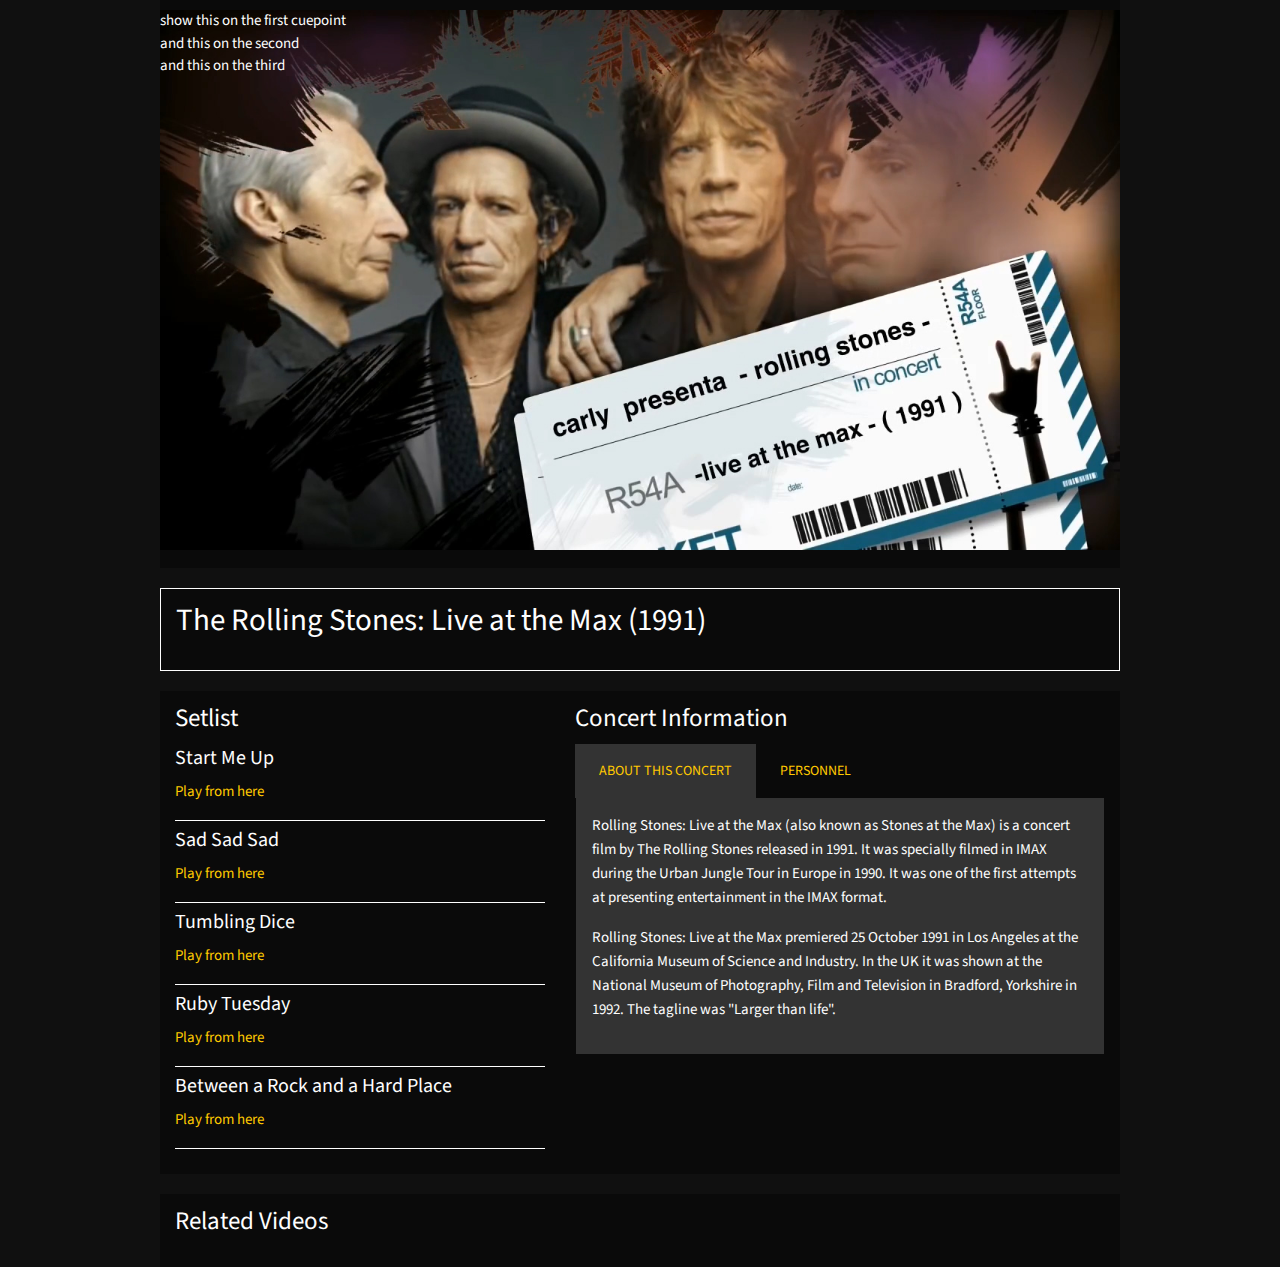
==== commit ae23ae3f: "added channel page" ====
--- a/index.html
+++ b/index.html
@@ -12,10 +12,13 @@
   <body>
     <div class="row" id="videoplayer">
       <div class="large-12">
-        <div class="flowplayer flex-video widescreen">
+        <div class="flowplayer flex-video widescreen play-button" data-cuepoints="[100,200,300]">
           <video>
             <source type="application/x-mpegurl" src="http://d3rjjofeplqma4.cloudfront.net/transcoder/output/yrBlhbKPW0/playlist.m3u8">
           </video>
+             <div class="info info1">show this on the first cuepoint</div>
+   <div class="info info2">and this on the second</div>
+   <div class="info info3">and this on the third</div>
         </div>
       </div>
     </div>
@@ -62,20 +65,20 @@
           <div class="tabs-panel" id="panel2">
             <h5>The Rolling Stones</h5>
             <ul>
-              <li>Mick Jagger – lead vocals, guitars, percussion</li>
-              <li>Keith Richards – vocals, guitars</li>
-              <li>Ronnie Wood – guitars</li>
-              <li>Charlie Watts – drums</li>
-              <li>Bill Wyman – bass guitar</li>
+              <li>Mick Jagger � lead vocals, guitars, percussion</li>
+              <li>Keith Richards � vocals, guitars</li>
+              <li>Ronnie Wood � guitars</li>
+              <li>Charlie Watts � drums</li>
+              <li>Bill Wyman � bass guitar</li>
             </ul>
             <h5>Additional personnel</h5>
-              <li>Matt Clifford – keyboards, backing vocals, French horn, percussion</li>
-              <li>Chuck Leavell – keyboards, backing vocals, percussion</li>
-              <li>Bobby Keys – saxophone</li>
+              <li>Matt Clifford � keyboards, backing vocals, French horn, percussion</li>
+              <li>Chuck Leavell � keyboards, backing vocals, percussion</li>
+              <li>Bobby Keys � saxophone</li>
               <li>Horns by The Uptown Horns</li>
-              <li>Bernard Fowler – backing vocals, percussion</li>
-              <li>Sophia Jones – backing vocals</li>
-              <li>Lorelei McBroom – backing vocals</li>
+              <li>Bernard Fowler � backing vocals, percussion</li>
+              <li>Sophia Jones � backing vocals</li>
+              <li>Lorelei McBroom � backing vocals</li>
           </div>
         </div>    
       </div>
@@ -85,44 +88,44 @@
         <h4>Related Videos</h4>
         <div id="owl-slider" class="owl-carousel">
           <div class="slider-item">
-            <a href="http://google.com/" target="_blank"><img src="http://placehold.it/350x150?text=1" /></a>
-             <a href="#" class="button expanded">Watch</a>
+            <a href="http://google.com/" target="_blank"><img src="http://placehold.it/700x300?text=1" /></a>
+             <a href="#" class="button expanded">Video Title</a>
           </div>
           <div class="slider-item">
-            <img src="http://placehold.it/350x150?text=2" />
-            <a href="#" class="button expanded">Watch</a>
+            <a href="http://google.com/" target="_blank"><img src="http://placehold.it/700x300?text=2" /></a>
+             <a href="#" class="button expanded">Video Title</a>
           </div>
           <div class="slider-item">
-            <img src="http://placehold.it/350x150?text=3" />
-             <a href="#" class="button expanded">Watch</a>
-          </div>
-                    <div class="slider-item">
-            <img src="http://placehold.it/350x150?text=4" />
-            <a href="#" class="button expanded">Watch</a> 
-          </div>
-                    <div class="slider-item">
-            <img src="http://placehold.it/350x150?text=5" />
-            <a href="#" class="button expanded">Watch</a> 
-          </div>
-                    <div class="slider-item">
-            <img src="http://placehold.it/350x150?text=6" />
-            <a href="#" class="button expanded">Watch</a> 
-          </div>
-                    <div class="slider-item">
-            <img src="http://placehold.it/350x150?text=7" />
-            <a href="#" class="button expanded">Watch</a> 
-          </div>
-                    <div class="slider-item">
-            <img src="http://placehold.it/350x150?text=8" />
-            <a href="#" class="button expanded">Watch</a> 
+            <a href="http://google.com/" target="_blank"><img src="http://placehold.it/700x300?text=3" /></a>
+             <a href="#" class="button expanded">Video Title</a>
           </div>
           <div class="slider-item">
-            <img src="http://placehold.it/350x150?text=9" />
-            <a href="#" class="button expanded">Watch</a> 
+            <a href="http://google.com/" target="_blank"><img src="http://placehold.it/700x300?text=4" /></a>
+             <a href="#" class="button expanded">Video Title</a>
           </div>
-                    <div class="slider-item">
-            <img src="http://placehold.it/350x150?text=10" />
-            <a href="#" class="button expanded">Watch</a> 
+          <div class="slider-item">
+            <a href="http://google.com/" target="_blank"><img src="http://placehold.it/700x300?text=5" /></a>
+             <a href="#" class="button expanded">Video Title</a>
+          </div>
+          <div class="slider-item">
+            <a href="http://google.com/" target="_blank"><img src="http://placehold.it/700x300?text=6" /></a>
+             <a href="#" class="button expanded">Video Title</a>
+          </div>
+          <div class="slider-item">
+            <a href="http://google.com/" target="_blank"><img src="http://placehold.it/700x300?text=7" /></a>
+             <a href="#" class="button expanded">Video Title</a>
+          </div>
+          <div class="slider-item">
+            <a href="http://google.com/" target="_blank"><img src="http://placehold.it/700x300?text=8" /></a>
+             <a href="#" class="button expanded">Video Title</a>
+          </div>
+          <div class="slider-item">
+            <a href="http://google.com/" target="_blank"><img src="http://placehold.it/700x300?text=9" /></a>
+             <a href="#" class="button expanded">Video Title</a>
+          </div>
+          <div class="slider-item">
+            <a href="http://google.com/" target="_blank"><img src="http://placehold.it/700x300?text=10" /></a>
+             <a href="#" class="button expanded">Video Title</a>
           </div>
         </div>
       </div>
--- a/css/app.css
+++ b/css/app.css
@@ -0,0 +1,4415 @@
+@charset "UTF-8";
+/**
+ * Foundation for Sites by ZURB
+ * Version 6.2.3
+ * foundation.zurb.com
+ * Licensed under MIT Open Source
+ */
+.slide-in-down.mui-enter {
+  transition-duration: 500ms;
+  transition-timing-function: linear;
+  transform: translateY(-100%);
+  transition-property: transform, opacity;
+  backface-visibility: hidden; }
+.slide-in-down.mui-enter.mui-enter-active {
+  transform: translateY(0); }
+
+.slide-in-left.mui-enter {
+  transition-duration: 500ms;
+  transition-timing-function: linear;
+  transform: translateX(-100%);
+  transition-property: transform, opacity;
+  backface-visibility: hidden; }
+.slide-in-left.mui-enter.mui-enter-active {
+  transform: translateX(0); }
+
+.slide-in-up.mui-enter {
+  transition-duration: 500ms;
+  transition-timing-function: linear;
+  transform: translateY(100%);
+  transition-property: transform, opacity;
+  backface-visibility: hidden; }
+.slide-in-up.mui-enter.mui-enter-active {
+  transform: translateY(0); }
+
+.slide-in-right.mui-enter {
+  transition-duration: 500ms;
+  transition-timing-function: linear;
+  transform: translateX(100%);
+  transition-property: transform, opacity;
+  backface-visibility: hidden; }
+.slide-in-right.mui-enter.mui-enter-active {
+  transform: translateX(0); }
+
+.slide-out-down.mui-leave {
+  transition-duration: 500ms;
+  transition-timing-function: linear;
+  transform: translateY(0);
+  transition-property: transform, opacity;
+  backface-visibility: hidden; }
+.slide-out-down.mui-leave.mui-leave-active {
+  transform: translateY(100%); }
+
+.slide-out-right.mui-leave {
+  transition-duration: 500ms;
+  transition-timing-function: linear;
+  transform: translateX(0);
+  transition-property: transform, opacity;
+  backface-visibility: hidden; }
+.slide-out-right.mui-leave.mui-leave-active {
+  transform: translateX(100%); }
+
+.slide-out-up.mui-leave {
+  transition-duration: 500ms;
+  transition-timing-function: linear;
+  transform: translateY(0);
+  transition-property: transform, opacity;
+  backface-visibility: hidden; }
+.slide-out-up.mui-leave.mui-leave-active {
+  transform: translateY(-100%); }
+
+.slide-out-left.mui-leave {
+  transition-duration: 500ms;
+  transition-timing-function: linear;
+  transform: translateX(0);
+  transition-property: transform, opacity;
+  backface-visibility: hidden; }
+.slide-out-left.mui-leave.mui-leave-active {
+  transform: translateX(-100%); }
+
+.fade-in.mui-enter {
+  transition-duration: 500ms;
+  transition-timing-function: linear;
+  opacity: 0;
+  transition-property: opacity; }
+.fade-in.mui-enter.mui-enter-active {
+  opacity: 1; }
+
+.fade-out.mui-leave {
+  transition-duration: 500ms;
+  transition-timing-function: linear;
+  opacity: 1;
+  transition-property: opacity; }
+.fade-out.mui-leave.mui-leave-active {
+  opacity: 0; }
+
+.hinge-in-from-top.mui-enter {
+  transition-duration: 500ms;
+  transition-timing-function: linear;
+  transform: perspective(2000px) rotateX(-90deg);
+  transform-origin: top;
+  transition-property: transform, opacity;
+  opacity: 0; }
+.hinge-in-from-top.mui-enter.mui-enter-active {
+  transform: perspective(2000px) rotate(0deg);
+  opacity: 1; }
+
+.hinge-in-from-right.mui-enter {
+  transition-duration: 500ms;
+  transition-timing-function: linear;
+  transform: perspective(2000px) rotateY(-90deg);
+  transform-origin: right;
+  transition-property: transform, opacity;
+  opacity: 0; }
+.hinge-in-from-right.mui-enter.mui-enter-active {
+  transform: perspective(2000px) rotate(0deg);
+  opacity: 1; }
+
+.hinge-in-from-bottom.mui-enter {
+  transition-duration: 500ms;
+  transition-timing-function: linear;
+  transform: perspective(2000px) rotateX(90deg);
+  transform-origin: bottom;
+  transition-property: transform, opacity;
+  opacity: 0; }
+.hinge-in-from-bottom.mui-enter.mui-enter-active {
+  transform: perspective(2000px) rotate(0deg);
+  opacity: 1; }
+
+.hinge-in-from-left.mui-enter {
+  transition-duration: 500ms;
+  transition-timing-function: linear;
+  transform: perspective(2000px) rotateY(90deg);
+  transform-origin: left;
+  transition-property: transform, opacity;
+  opacity: 0; }
+.hinge-in-from-left.mui-enter.mui-enter-active {
+  transform: perspective(2000px) rotate(0deg);
+  opacity: 1; }
+
+.hinge-in-from-middle-x.mui-enter {
+  transition-duration: 500ms;
+  transition-timing-function: linear;
+  transform: perspective(2000px) rotateX(-90deg);
+  transform-origin: center;
+  transition-property: transform, opacity;
+  opacity: 0; }
+.hinge-in-from-middle-x.mui-enter.mui-enter-active {
+  transform: perspective(2000px) rotate(0deg);
+  opacity: 1; }
+
+.hinge-in-from-middle-y.mui-enter {
+  transition-duration: 500ms;
+  transition-timing-function: linear;
+  transform: perspective(2000px) rotateY(-90deg);
+  transform-origin: center;
+  transition-property: transform, opacity;
+  opacity: 0; }
+.hinge-in-from-middle-y.mui-enter.mui-enter-active {
+  transform: perspective(2000px) rotate(0deg);
+  opacity: 1; }
+
+.hinge-out-from-top.mui-leave {
+  transition-duration: 500ms;
+  transition-timing-function: linear;
+  transform: perspective(2000px) rotate(0deg);
+  transform-origin: top;
+  transition-property: transform, opacity;
+  opacity: 1; }
+.hinge-out-from-top.mui-leave.mui-leave-active {
+  transform: perspective(2000px) rotateX(-90deg);
+  opacity: 0; }
+
+.hinge-out-from-right.mui-leave {
+  transition-duration: 500ms;
+  transition-timing-function: linear;
+  transform: perspective(2000px) rotate(0deg);
+  transform-origin: right;
+  transition-property: transform, opacity;
+  opacity: 1; }
+.hinge-out-from-right.mui-leave.mui-leave-active {
+  transform: perspective(2000px) rotateY(-90deg);
+  opacity: 0; }
+
+.hinge-out-from-bottom.mui-leave {
+  transition-duration: 500ms;
+  transition-timing-function: linear;
+  transform: perspective(2000px) rotate(0deg);
+  transform-origin: bottom;
+  transition-property: transform, opacity;
+  opacity: 1; }
+.hinge-out-from-bottom.mui-leave.mui-leave-active {
+  transform: perspective(2000px) rotateX(90deg);
+  opacity: 0; }
+
+.hinge-out-from-left.mui-leave {
+  transition-duration: 500ms;
+  transition-timing-function: linear;
+  transform: perspective(2000px) rotate(0deg);
+  transform-origin: left;
+  transition-property: transform, opacity;
+  opacity: 1; }
+.hinge-out-from-left.mui-leave.mui-leave-active {
+  transform: perspective(2000px) rotateY(90deg);
+  opacity: 0; }
+
+.hinge-out-from-middle-x.mui-leave {
+  transition-duration: 500ms;
+  transition-timing-function: linear;
+  transform: perspective(2000px) rotate(0deg);
+  transform-origin: center;
+  transition-property: transform, opacity;
+  opacity: 1; }
+.hinge-out-from-middle-x.mui-leave.mui-leave-active {
+  transform: perspective(2000px) rotateX(-90deg);
+  opacity: 0; }
+
+.hinge-out-from-middle-y.mui-leave {
+  transition-duration: 500ms;
+  transition-timing-function: linear;
+  transform: perspective(2000px) rotate(0deg);
+  transform-origin: center;
+  transition-property: transform, opacity;
+  opacity: 1; }
+.hinge-out-from-middle-y.mui-leave.mui-leave-active {
+  transform: perspective(2000px) rotateY(-90deg);
+  opacity: 0; }
+
+.scale-in-up.mui-enter {
+  transition-duration: 500ms;
+  transition-timing-function: linear;
+  transform: scale(0.5);
+  transition-property: transform, opacity;
+  opacity: 0; }
+.scale-in-up.mui-enter.mui-enter-active {
+  transform: scale(1);
+  opacity: 1; }
+
+.scale-in-down.mui-enter {
+  transition-duration: 500ms;
+  transition-timing-function: linear;
+  transform: scale(1.5);
+  transition-property: transform, opacity;
+  opacity: 0; }
+.scale-in-down.mui-enter.mui-enter-active {
+  transform: scale(1);
+  opacity: 1; }
+
+.scale-out-up.mui-leave {
+  transition-duration: 500ms;
+  transition-timing-function: linear;
+  transform: scale(1);
+  transition-property: transform, opacity;
+  opacity: 1; }
+.scale-out-up.mui-leave.mui-leave-active {
+  transform: scale(1.5);
+  opacity: 0; }
+
+.scale-out-down.mui-leave {
+  transition-duration: 500ms;
+  transition-timing-function: linear;
+  transform: scale(1);
+  transition-property: transform, opacity;
+  opacity: 1; }
+.scale-out-down.mui-leave.mui-leave-active {
+  transform: scale(0.5);
+  opacity: 0; }
+
+.spin-in.mui-enter {
+  transition-duration: 500ms;
+  transition-timing-function: linear;
+  transform: rotate(-0.75turn);
+  transition-property: transform, opacity;
+  opacity: 0; }
+.spin-in.mui-enter.mui-enter-active {
+  transform: rotate(0);
+  opacity: 1; }
+
+.spin-out.mui-leave {
+  transition-duration: 500ms;
+  transition-timing-function: linear;
+  transform: rotate(0);
+  transition-property: transform, opacity;
+  opacity: 1; }
+.spin-out.mui-leave.mui-leave-active {
+  transform: rotate(0.75turn);
+  opacity: 0; }
+
+.spin-in-ccw.mui-enter {
+  transition-duration: 500ms;
+  transition-timing-function: linear;
+  transform: rotate(0.75turn);
+  transition-property: transform, opacity;
+  opacity: 0; }
+.spin-in-ccw.mui-enter.mui-enter-active {
+  transform: rotate(0);
+  opacity: 1; }
+
+.spin-out-ccw.mui-leave {
+  transition-duration: 500ms;
+  transition-timing-function: linear;
+  transform: rotate(0);
+  transition-property: transform, opacity;
+  opacity: 1; }
+.spin-out-ccw.mui-leave.mui-leave-active {
+  transform: rotate(-0.75turn);
+  opacity: 0; }
+
+.slow {
+  transition-duration: 750ms !important; }
+
+.fast {
+  transition-duration: 250ms !important; }
+
+.linear {
+  transition-timing-function: linear !important; }
+
+.ease {
+  transition-timing-function: ease !important; }
+
+.ease-in {
+  transition-timing-function: ease-in !important; }
+
+.ease-out {
+  transition-timing-function: ease-out !important; }
+
+.ease-in-out {
+  transition-timing-function: ease-in-out !important; }
+
+.bounce-in {
+  transition-timing-function: cubic-bezier(0.485, 0.155, 0.24, 1.245) !important; }
+
+.bounce-out {
+  transition-timing-function: cubic-bezier(0.485, 0.155, 0.515, 0.845) !important; }
+
+.bounce-in-out {
+  transition-timing-function: cubic-bezier(0.76, -0.245, 0.24, 1.245) !important; }
+
+.short-delay {
+  transition-delay: 300ms !important; }
+
+.long-delay {
+  transition-delay: 700ms !important; }
+
+.shake {
+  animation-name: shake-7; }
+@keyframes shake-7 {
+  0%, 10%, 20%, 30%, 40%, 50%, 60%, 70%, 80%, 90% {
+    transform: translateX(7%); }
+  5%, 15%, 25%, 35%, 45%, 55%, 65%, 75%, 85%, 95% {
+    transform: translateX(-7%); } }
+.spin-cw {
+  animation-name: spin-cw-1turn; }
+@keyframes spin-cw-1turn {
+  0% {
+    transform: rotate(-1turn); }
+  100% {
+    transform: rotate(0); } }
+.spin-ccw {
+  animation-name: spin-cw-1turn; }
+@keyframes spin-cw-1turn {
+  0% {
+    transform: rotate(0); }
+  100% {
+    transform: rotate(1turn); } }
+.wiggle {
+  animation-name: wiggle-7deg; }
+@keyframes wiggle-7deg {
+  40%, 50%, 60% {
+    transform: rotate(7deg); }
+  35%, 45%, 55%, 65% {
+    transform: rotate(-7deg); }
+  0%, 30%, 70%, 100% {
+    transform: rotate(0); } }
+.shake,
+.spin-cw,
+.spin-ccw,
+.wiggle {
+  animation-duration: 500ms; }
+
+.infinite {
+  animation-iteration-count: infinite; }
+
+.slow {
+  animation-duration: 750ms !important; }
+
+.fast {
+  animation-duration: 250ms !important; }
+
+.linear {
+  animation-timing-function: linear !important; }
+
+.ease {
+  animation-timing-function: ease !important; }
+
+.ease-in {
+  animation-timing-function: ease-in !important; }
+
+.ease-out {
+  animation-timing-function: ease-out !important; }
+
+.ease-in-out {
+  animation-timing-function: ease-in-out !important; }
+
+.bounce-in {
+  animation-timing-function: cubic-bezier(0.485, 0.155, 0.24, 1.245) !important; }
+
+.bounce-out {
+  animation-timing-function: cubic-bezier(0.485, 0.155, 0.515, 0.845) !important; }
+
+.bounce-in-out {
+  animation-timing-function: cubic-bezier(0.76, -0.245, 0.24, 1.245) !important; }
+
+.short-delay {
+  animation-delay: 300ms !important; }
+
+.long-delay {
+  animation-delay: 700ms !important; }
+
+/*! normalize.css v3.0.3 | MIT License | github.com/necolas/normalize.css */
+/**
+ * 1. Set default font family to sans-serif.
+ * 2. Prevent iOS and IE text size adjust after device orientation change,
+ *    without disabling user zoom.
+ */
+html {
+  font-family: sans-serif;
+  /* 1 */
+  -ms-text-size-adjust: 100%;
+  /* 2 */
+  -webkit-text-size-adjust: 100%;
+  /* 2 */ }
+
+/**
+ * Remove default margin.
+ */
+body {
+  margin: 0; }
+
+/* HTML5 display definitions
+   ========================================================================== */
+/**
+ * Correct `block` display not defined for any HTML5 element in IE 8/9.
+ * Correct `block` display not defined for `details` or `summary` in IE 10/11
+ * and Firefox.
+ * Correct `block` display not defined for `main` in IE 11.
+ */
+article,
+aside,
+details,
+figcaption,
+figure,
+footer,
+header,
+hgroup,
+main,
+menu,
+nav,
+section,
+summary {
+  display: block; }
+
+/**
+ * 1. Correct `inline-block` display not defined in IE 8/9.
+ * 2. Normalize vertical alignment of `progress` in Chrome, Firefox, and Opera.
+ */
+audio,
+canvas,
+progress,
+video {
+  display: inline-block;
+  /* 1 */
+  vertical-align: baseline;
+  /* 2 */ }
+
+/**
+ * Prevent modern browsers from displaying `audio` without controls.
+ * Remove excess height in iOS 5 devices.
+ */
+audio:not([controls]) {
+  display: none;
+  height: 0; }
+
+/**
+ * Address `[hidden]` styling not present in IE 8/9/10.
+ * Hide the `template` element in IE 8/9/10/11, Safari, and Firefox < 22.
+ */
+[hidden],
+template {
+  display: none; }
+
+/* Links
+   ========================================================================== */
+/**
+ * Remove the gray background color from active links in IE 10.
+ */
+a {
+  background-color: transparent; }
+
+/**
+ * Improve readability of focused elements when they are also in an
+ * active/hover state.
+ */
+a:active,
+a:hover {
+  outline: 0; }
+
+/* Text-level semantics
+   ========================================================================== */
+/**
+ * Address styling not present in IE 8/9/10/11, Safari, and Chrome.
+ */
+abbr[title] {
+  border-bottom: 1px dotted; }
+
+/**
+ * Address style set to `bolder` in Firefox 4+, Safari, and Chrome.
+ */
+b,
+strong {
+  font-weight: bold; }
+
+/**
+ * Address styling not present in Safari and Chrome.
+ */
+dfn {
+  font-style: italic; }
+
+/**
+ * Address variable `h1` font-size and margin within `section` and `article`
+ * contexts in Firefox 4+, Safari, and Chrome.
+ */
+h1 {
+  font-size: 2em;
+  margin: 0.67em 0; }
+
+/**
+ * Address styling not present in IE 8/9.
+ */
+mark {
+  background: #ff0;
+  color: #000; }
+
+/**
+ * Address inconsistent and variable font size in all browsers.
+ */
+small {
+  font-size: 80%; }
+
+/**
+ * Prevent `sub` and `sup` affecting `line-height` in all browsers.
+ */
+sub,
+sup {
+  font-size: 75%;
+  line-height: 0;
+  position: relative;
+  vertical-align: baseline; }
+
+sup {
+  top: -0.5em; }
+
+sub {
+  bottom: -0.25em; }
+
+/* Embedded content
+   ========================================================================== */
+/**
+ * Remove border when inside `a` element in IE 8/9/10.
+ */
+img {
+  border: 0; }
+
+/**
+ * Correct overflow not hidden in IE 9/10/11.
+ */
+svg:not(:root) {
+  overflow: hidden; }
+
+/* Grouping content
+   ========================================================================== */
+/**
+ * Address margin not present in IE 8/9 and Safari.
+ */
+figure {
+  margin: 1em 40px; }
+
+/**
+ * Address differences between Firefox and other browsers.
+ */
+hr {
+  box-sizing: content-box;
+  height: 0; }
+
+/**
+ * Contain overflow in all browsers.
+ */
+pre {
+  overflow: auto; }
+
+/**
+ * Address odd `em`-unit font size rendering in all browsers.
+ */
+code,
+kbd,
+pre,
+samp {
+  font-family: monospace, monospace;
+  font-size: 1em; }
+
+/* Forms
+   ========================================================================== */
+/**
+ * Known limitation: by default, Chrome and Safari on OS X allow very limited
+ * styling of `select`, unless a `border` property is set.
+ */
+/**
+ * 1. Correct color not being inherited.
+ *    Known issue: affects color of disabled elements.
+ * 2. Correct font properties not being inherited.
+ * 3. Address margins set differently in Firefox 4+, Safari, and Chrome.
+ */
+button,
+input,
+optgroup,
+select,
+textarea {
+  color: inherit;
+  /* 1 */
+  font: inherit;
+  /* 2 */
+  margin: 0;
+  /* 3 */ }
+
+/**
+ * Address `overflow` set to `hidden` in IE 8/9/10/11.
+ */
+button {
+  overflow: visible; }
+
+/**
+ * Address inconsistent `text-transform` inheritance for `button` and `select`.
+ * All other form control elements do not inherit `text-transform` values.
+ * Correct `button` style inheritance in Firefox, IE 8/9/10/11, and Opera.
+ * Correct `select` style inheritance in Firefox.
+ */
+button,
+select {
+  text-transform: none; }
+
+/**
+ * 1. Avoid the WebKit bug in Android 4.0.* where (2) destroys native `audio`
+ *    and `video` controls.
+ * 2. Correct inability to style clickable `input` types in iOS.
+ * 3. Improve usability and consistency of cursor style between image-type
+ *    `input` and others.
+ */
+button,
+html input[type="button"],
+input[type="reset"],
+input[type="submit"] {
+  -webkit-appearance: button;
+  /* 2 */
+  cursor: pointer;
+  /* 3 */ }
+
+/**
+ * Re-set default cursor for disabled elements.
+ */
+button[disabled],
+html input[disabled] {
+  cursor: not-allowed; }
+
+/**
+ * Remove inner padding and border in Firefox 4+.
+ */
+button::-moz-focus-inner,
+input::-moz-focus-inner {
+  border: 0;
+  padding: 0; }
+
+/**
+ * Address Firefox 4+ setting `line-height` on `input` using `!important` in
+ * the UA stylesheet.
+ */
+input {
+  line-height: normal; }
+
+/**
+ * It's recommended that you don't attempt to style these elements.
+ * Firefox's implementation doesn't respect box-sizing, padding, or width.
+ *
+ * 1. Address box sizing set to `content-box` in IE 8/9/10.
+ * 2. Remove excess padding in IE 8/9/10.
+ */
+input[type="checkbox"],
+input[type="radio"] {
+  box-sizing: border-box;
+  /* 1 */
+  padding: 0;
+  /* 2 */ }
+
+/**
+ * Fix the cursor style for Chrome's increment/decrement buttons. For certain
+ * `font-size` values of the `input`, it causes the cursor style of the
+ * decrement button to change from `default` to `text`.
+ */
+input[type="number"]::-webkit-inner-spin-button,
+input[type="number"]::-webkit-outer-spin-button {
+  height: auto; }
+
+/**
+ * 1. Address `appearance` set to `searchfield` in Safari and Chrome.
+ * 2. Address `box-sizing` set to `border-box` in Safari and Chrome.
+ */
+input[type="search"] {
+  -webkit-appearance: textfield;
+  /* 1 */
+  box-sizing: content-box;
+  /* 2 */ }
+
+/**
+ * Remove inner padding and search cancel button in Safari and Chrome on OS X.
+ * Safari (but not Chrome) clips the cancel button when the search input has
+ * padding (and `textfield` appearance).
+ */
+input[type="search"]::-webkit-search-cancel-button,
+input[type="search"]::-webkit-search-decoration {
+  -webkit-appearance: none; }
+
+/**
+ * Define consistent border, margin, and padding.
+ * [NOTE] We don't enable this ruleset in Foundation, because we want the <fieldset> element to have plain styling.
+ */
+/* fieldset {
+  border: 1px solid #c0c0c0;
+  margin: 0 2px;
+  padding: 0.35em 0.625em 0.75em;
+} */
+/**
+ * 1. Correct `color` not being inherited in IE 8/9/10/11.
+ * 2. Remove padding so people aren't caught out if they zero out fieldsets.
+ */
+legend {
+  border: 0;
+  /* 1 */
+  padding: 0;
+  /* 2 */ }
+
+/**
+ * Remove default vertical scrollbar in IE 8/9/10/11.
+ */
+textarea {
+  overflow: auto; }
+
+/**
+ * Don't inherit the `font-weight` (applied by a rule above).
+ * NOTE: the default cannot safely be changed in Chrome and Safari on OS X.
+ */
+optgroup {
+  font-weight: bold; }
+
+/* Tables
+   ========================================================================== */
+/**
+ * Remove most spacing between table cells.
+ */
+table {
+  border-collapse: collapse;
+  border-spacing: 0; }
+
+td,
+th {
+  padding: 0; }
+
+.foundation-mq {
+  font-family: "small=0em&medium=40em&large=64em&xlarge=75em&xxlarge=90em"; }
+
+html {
+  font-size: 100%;
+  box-sizing: border-box; }
+
+*,
+*::before,
+*::after {
+  box-sizing: inherit; }
+
+body {
+  padding: 0;
+  margin: 0;
+  font-family: "Source Sans Pro", Helvetica, Roboto, Arial, sans-serif;
+  font-weight: normal;
+  line-height: 1.5;
+  color: #fefefe;
+  background: #0a0a0a;
+  -webkit-font-smoothing: antialiased;
+  -moz-osx-font-smoothing: grayscale; }
+
+img {
+  max-width: 100%;
+  height: auto;
+  -ms-interpolation-mode: bicubic;
+  display: inline-block;
+  vertical-align: middle; }
+
+textarea {
+  height: auto;
+  min-height: 50px;
+  border-radius: 0; }
+
+select {
+  width: 100%;
+  border-radius: 0; }
+
+#map_canvas img,
+#map_canvas embed,
+#map_canvas object,
+.map_canvas img,
+.map_canvas embed,
+.map_canvas object,
+.mqa-display img,
+.mqa-display embed,
+.mqa-display object {
+  max-width: none !important; }
+
+button {
+  -webkit-appearance: none;
+  -moz-appearance: none;
+  background: transparent;
+  padding: 0;
+  border: 0;
+  border-radius: 0;
+  line-height: 1; }
+  [data-whatinput='mouse'] button {
+    outline: 0; }
+
+.is-visible {
+  display: block !important; }
+
+.is-hidden {
+  display: none !important; }
+
+.row {
+  max-width: 60rem;
+  margin-left: auto;
+  margin-right: auto; }
+  .row::before, .row::after {
+    content: ' ';
+    display: table; }
+  .row::after {
+    clear: both; }
+  .row.collapse > .column, .row.collapse > .columns {
+    padding-left: 0;
+    padding-right: 0; }
+  .row .row {
+    max-width: none;
+    margin-left: -0.625rem;
+    margin-right: -0.625rem; }
+    @media screen and (min-width: 40em) {
+      .row .row {
+        margin-left: -0.9375rem;
+        margin-right: -0.9375rem; } }
+    .row .row.collapse {
+      margin-left: 0;
+      margin-right: 0; }
+  .row.expanded {
+    max-width: none; }
+    .row.expanded .row {
+      margin-left: auto;
+      margin-right: auto; }
+
+.column, .columns {
+  width: 100%;
+  float: left;
+  padding-left: 0.625rem;
+  padding-right: 0.625rem; }
+  @media screen and (min-width: 40em) {
+    .column, .columns {
+      padding-left: 0.9375rem;
+      padding-right: 0.9375rem; } }
+  .column:last-child:not(:first-child), .columns:last-child:not(:first-child) {
+    float: right; }
+  .column.end:last-child:last-child, .end.columns:last-child:last-child {
+    float: left; }
+
+.column.row.row, .row.row.columns {
+  float: none; }
+  .row .column.row.row, .row .row.row.columns {
+    padding-left: 0;
+    padding-right: 0;
+    margin-left: 0;
+    margin-right: 0; }
+
+.small-1 {
+  width: 8.3333333333%; }
+
+.small-push-1 {
+  position: relative;
+  left: 8.3333333333%; }
+
+.small-pull-1 {
+  position: relative;
+  left: -8.3333333333%; }
+
+.small-offset-0 {
+  margin-left: 0%; }
+
+.small-2 {
+  width: 16.6666666667%; }
+
+.small-push-2 {
+  position: relative;
+  left: 16.6666666667%; }
+
+.small-pull-2 {
+  position: relative;
+  left: -16.6666666667%; }
+
+.small-offset-1 {
+  margin-left: 8.3333333333%; }
+
+.small-3 {
+  width: 25%; }
+
+.small-push-3 {
+  position: relative;
+  left: 25%; }
+
+.small-pull-3 {
+  position: relative;
+  left: -25%; }
+
+.small-offset-2 {
+  margin-left: 16.6666666667%; }
+
+.small-4 {
+  width: 33.3333333333%; }
+
+.small-push-4 {
+  position: relative;
+  left: 33.3333333333%; }
+
+.small-pull-4 {
+  position: relative;
+  left: -33.3333333333%; }
+
+.small-offset-3 {
+  margin-left: 25%; }
+
+.small-5 {
+  width: 41.6666666667%; }
+
+.small-push-5 {
+  position: relative;
+  left: 41.6666666667%; }
+
+.small-pull-5 {
+  position: relative;
+  left: -41.6666666667%; }
+
+.small-offset-4 {
+  margin-left: 33.3333333333%; }
+
+.small-6 {
+  width: 50%; }
+
+.small-push-6 {
+  position: relative;
+  left: 50%; }
+
+.small-pull-6 {
+  position: relative;
+  left: -50%; }
+
+.small-offset-5 {
+  margin-left: 41.6666666667%; }
+
+.small-7 {
+  width: 58.3333333333%; }
+
+.small-push-7 {
+  position: relative;
+  left: 58.3333333333%; }
+
+.small-pull-7 {
+  position: relative;
+  left: -58.3333333333%; }
+
+.small-offset-6 {
+  margin-left: 50%; }
+
+.small-8 {
+  width: 66.6666666667%; }
+
+.small-push-8 {
+  position: relative;
+  left: 66.6666666667%; }
+
+.small-pull-8 {
+  position: relative;
+  left: -66.6666666667%; }
+
+.small-offset-7 {
+  margin-left: 58.3333333333%; }
+
+.small-9 {
+  width: 75%; }
+
+.small-push-9 {
+  position: relative;
+  left: 75%; }
+
+.small-pull-9 {
+  position: relative;
+  left: -75%; }
+
+.small-offset-8 {
+  margin-left: 66.6666666667%; }
+
+.small-10 {
+  width: 83.3333333333%; }
+
+.small-push-10 {
+  position: relative;
+  left: 83.3333333333%; }
+
+.small-pull-10 {
+  position: relative;
+  left: -83.3333333333%; }
+
+.small-offset-9 {
+  margin-left: 75%; }
+
+.small-11 {
+  width: 91.6666666667%; }
+
+.small-push-11 {
+  position: relative;
+  left: 91.6666666667%; }
+
+.small-pull-11 {
+  position: relative;
+  left: -91.6666666667%; }
+
+.small-offset-10 {
+  margin-left: 83.3333333333%; }
+
+.small-12 {
+  width: 100%; }
+
+.small-offset-11 {
+  margin-left: 91.6666666667%; }
+
+.small-up-1 > .column, .small-up-1 > .columns {
+  width: 100%;
+  float: left; }
+  .small-up-1 > .column:nth-of-type(1n), .small-up-1 > .columns:nth-of-type(1n) {
+    clear: none; }
+  .small-up-1 > .column:nth-of-type(1n+1), .small-up-1 > .columns:nth-of-type(1n+1) {
+    clear: both; }
+  .small-up-1 > .column:last-child, .small-up-1 > .columns:last-child {
+    float: left; }
+
+.small-up-2 > .column, .small-up-2 > .columns {
+  width: 50%;
+  float: left; }
+  .small-up-2 > .column:nth-of-type(1n), .small-up-2 > .columns:nth-of-type(1n) {
+    clear: none; }
+  .small-up-2 > .column:nth-of-type(2n+1), .small-up-2 > .columns:nth-of-type(2n+1) {
+    clear: both; }
+  .small-up-2 > .column:last-child, .small-up-2 > .columns:last-child {
+    float: left; }
+
+.small-up-3 > .column, .small-up-3 > .columns {
+  width: 33.3333333333%;
+  float: left; }
+  .small-up-3 > .column:nth-of-type(1n), .small-up-3 > .columns:nth-of-type(1n) {
+    clear: none; }
+  .small-up-3 > .column:nth-of-type(3n+1), .small-up-3 > .columns:nth-of-type(3n+1) {
+    clear: both; }
+  .small-up-3 > .column:last-child, .small-up-3 > .columns:last-child {
+    float: left; }
+
+.small-up-4 > .column, .small-up-4 > .columns {
+  width: 25%;
+  float: left; }
+  .small-up-4 > .column:nth-of-type(1n), .small-up-4 > .columns:nth-of-type(1n) {
+    clear: none; }
+  .small-up-4 > .column:nth-of-type(4n+1), .small-up-4 > .columns:nth-of-type(4n+1) {
+    clear: both; }
+  .small-up-4 > .column:last-child, .small-up-4 > .columns:last-child {
+    float: left; }
+
+.small-up-5 > .column, .small-up-5 > .columns {
+  width: 20%;
+  float: left; }
+  .small-up-5 > .column:nth-of-type(1n), .small-up-5 > .columns:nth-of-type(1n) {
+    clear: none; }
+  .small-up-5 > .column:nth-of-type(5n+1), .small-up-5 > .columns:nth-of-type(5n+1) {
+    clear: both; }
+  .small-up-5 > .column:last-child, .small-up-5 > .columns:last-child {
+    float: left; }
+
+.small-up-6 > .column, .small-up-6 > .columns {
+  width: 16.6666666667%;
+  float: left; }
+  .small-up-6 > .column:nth-of-type(1n), .small-up-6 > .columns:nth-of-type(1n) {
+    clear: none; }
+  .small-up-6 > .column:nth-of-type(6n+1), .small-up-6 > .columns:nth-of-type(6n+1) {
+    clear: both; }
+  .small-up-6 > .column:last-child, .small-up-6 > .columns:last-child {
+    float: left; }
+
+.small-up-7 > .column, .small-up-7 > .columns {
+  width: 14.2857142857%;
+  float: left; }
+  .small-up-7 > .column:nth-of-type(1n), .small-up-7 > .columns:nth-of-type(1n) {
+    clear: none; }
+  .small-up-7 > .column:nth-of-type(7n+1), .small-up-7 > .columns:nth-of-type(7n+1) {
+    clear: both; }
+  .small-up-7 > .column:last-child, .small-up-7 > .columns:last-child {
+    float: left; }
+
+.small-up-8 > .column, .small-up-8 > .columns {
+  width: 12.5%;
+  float: left; }
+  .small-up-8 > .column:nth-of-type(1n), .small-up-8 > .columns:nth-of-type(1n) {
+    clear: none; }
+  .small-up-8 > .column:nth-of-type(8n+1), .small-up-8 > .columns:nth-of-type(8n+1) {
+    clear: both; }
+  .small-up-8 > .column:last-child, .small-up-8 > .columns:last-child {
+    float: left; }
+
+.small-collapse > .column, .small-collapse > .columns {
+  padding-left: 0;
+  padding-right: 0; }
+.small-collapse .row, .expanded.row .small-collapse.row {
+  margin-left: 0;
+  margin-right: 0; }
+
+.small-uncollapse > .column, .small-uncollapse > .columns {
+  padding-left: 0.625rem;
+  padding-right: 0.625rem; }
+
+.small-centered {
+  float: none;
+  margin-left: auto;
+  margin-right: auto; }
+
+.small-uncentered,
+.small-push-0,
+.small-pull-0 {
+  position: static;
+  margin-left: 0;
+  margin-right: 0;
+  float: left; }
+
+@media screen and (min-width: 40em) {
+  .medium-1 {
+    width: 8.3333333333%; }
+
+  .medium-push-1 {
+    position: relative;
+    left: 8.3333333333%; }
+
+  .medium-pull-1 {
+    position: relative;
+    left: -8.3333333333%; }
+
+  .medium-offset-0 {
+    margin-left: 0%; }
+
+  .medium-2 {
+    width: 16.6666666667%; }
+
+  .medium-push-2 {
+    position: relative;
+    left: 16.6666666667%; }
+
+  .medium-pull-2 {
+    position: relative;
+    left: -16.6666666667%; }
+
+  .medium-offset-1 {
+    margin-left: 8.3333333333%; }
+
+  .medium-3 {
+    width: 25%; }
+
+  .medium-push-3 {
+    position: relative;
+    left: 25%; }
+
+  .medium-pull-3 {
+    position: relative;
+    left: -25%; }
+
+  .medium-offset-2 {
+    margin-left: 16.6666666667%; }
+
+  .medium-4 {
+    width: 33.3333333333%; }
+
+  .medium-push-4 {
+    position: relative;
+    left: 33.3333333333%; }
+
+  .medium-pull-4 {
+    position: relative;
+    left: -33.3333333333%; }
+
+  .medium-offset-3 {
+    margin-left: 25%; }
+
+  .medium-5 {
+    width: 41.6666666667%; }
+
+  .medium-push-5 {
+    position: relative;
+    left: 41.6666666667%; }
+
+  .medium-pull-5 {
+    position: relative;
+    left: -41.6666666667%; }
+
+  .medium-offset-4 {
+    margin-left: 33.3333333333%; }
+
+  .medium-6 {
+    width: 50%; }
+
+  .medium-push-6 {
+    position: relative;
+    left: 50%; }
+
+  .medium-pull-6 {
+    position: relative;
+    left: -50%; }
+
+  .medium-offset-5 {
+    margin-left: 41.6666666667%; }
+
+  .medium-7 {
+    width: 58.3333333333%; }
+
+  .medium-push-7 {
+    position: relative;
+    left: 58.3333333333%; }
+
+  .medium-pull-7 {
+    position: relative;
+    left: -58.3333333333%; }
+
+  .medium-offset-6 {
+    margin-left: 50%; }
+
+  .medium-8 {
+    width: 66.6666666667%; }
+
+  .medium-push-8 {
+    position: relative;
+    left: 66.6666666667%; }
+
+  .medium-pull-8 {
+    position: relative;
+    left: -66.6666666667%; }
+
+  .medium-offset-7 {
+    margin-left: 58.3333333333%; }
+
+  .medium-9 {
+    width: 75%; }
+
+  .medium-push-9 {
+    position: relative;
+    left: 75%; }
+
+  .medium-pull-9 {
+    position: relative;
+    left: -75%; }
+
+  .medium-offset-8 {
+    margin-left: 66.6666666667%; }
+
+  .medium-10 {
+    width: 83.3333333333%; }
+
+  .medium-push-10 {
+    position: relative;
+    left: 83.3333333333%; }
+
+  .medium-pull-10 {
+    position: relative;
+    left: -83.3333333333%; }
+
+  .medium-offset-9 {
+    margin-left: 75%; }
+
+  .medium-11 {
+    width: 91.6666666667%; }
+
+  .medium-push-11 {
+    position: relative;
+    left: 91.6666666667%; }
+
+  .medium-pull-11 {
+    position: relative;
+    left: -91.6666666667%; }
+
+  .medium-offset-10 {
+    margin-left: 83.3333333333%; }
+
+  .medium-12 {
+    width: 100%; }
+
+  .medium-offset-11 {
+    margin-left: 91.6666666667%; }
+
+  .medium-up-1 > .column, .medium-up-1 > .columns {
+    width: 100%;
+    float: left; }
+    .medium-up-1 > .column:nth-of-type(1n), .medium-up-1 > .columns:nth-of-type(1n) {
+      clear: none; }
+    .medium-up-1 > .column:nth-of-type(1n+1), .medium-up-1 > .columns:nth-of-type(1n+1) {
+      clear: both; }
+    .medium-up-1 > .column:last-child, .medium-up-1 > .columns:last-child {
+      float: left; }
+
+  .medium-up-2 > .column, .medium-up-2 > .columns {
+    width: 50%;
+    float: left; }
+    .medium-up-2 > .column:nth-of-type(1n), .medium-up-2 > .columns:nth-of-type(1n) {
+      clear: none; }
+    .medium-up-2 > .column:nth-of-type(2n+1), .medium-up-2 > .columns:nth-of-type(2n+1) {
+      clear: both; }
+    .medium-up-2 > .column:last-child, .medium-up-2 > .columns:last-child {
+      float: left; }
+
+  .medium-up-3 > .column, .medium-up-3 > .columns {
+    width: 33.3333333333%;
+    float: left; }
+    .medium-up-3 > .column:nth-of-type(1n), .medium-up-3 > .columns:nth-of-type(1n) {
+      clear: none; }
+    .medium-up-3 > .column:nth-of-type(3n+1), .medium-up-3 > .columns:nth-of-type(3n+1) {
+      clear: both; }
+    .medium-up-3 > .column:last-child, .medium-up-3 > .columns:last-child {
+      float: left; }
+
+  .medium-up-4 > .column, .medium-up-4 > .columns {
+    width: 25%;
+    float: left; }
+    .medium-up-4 > .column:nth-of-type(1n), .medium-up-4 > .columns:nth-of-type(1n) {
+      clear: none; }
+    .medium-up-4 > .column:nth-of-type(4n+1), .medium-up-4 > .columns:nth-of-type(4n+1) {
+      clear: both; }
+    .medium-up-4 > .column:last-child, .medium-up-4 > .columns:last-child {
+      float: left; }
+
+  .medium-up-5 > .column, .medium-up-5 > .columns {
+    width: 20%;
+    float: left; }
+    .medium-up-5 > .column:nth-of-type(1n), .medium-up-5 > .columns:nth-of-type(1n) {
+      clear: none; }
+    .medium-up-5 > .column:nth-of-type(5n+1), .medium-up-5 > .columns:nth-of-type(5n+1) {
+      clear: both; }
+    .medium-up-5 > .column:last-child, .medium-up-5 > .columns:last-child {
+      float: left; }
+
+  .medium-up-6 > .column, .medium-up-6 > .columns {
+    width: 16.6666666667%;
+    float: left; }
+    .medium-up-6 > .column:nth-of-type(1n), .medium-up-6 > .columns:nth-of-type(1n) {
+      clear: none; }
+    .medium-up-6 > .column:nth-of-type(6n+1), .medium-up-6 > .columns:nth-of-type(6n+1) {
+      clear: both; }
+    .medium-up-6 > .column:last-child, .medium-up-6 > .columns:last-child {
+      float: left; }
+
+  .medium-up-7 > .column, .medium-up-7 > .columns {
+    width: 14.2857142857%;
+    float: left; }
+    .medium-up-7 > .column:nth-of-type(1n), .medium-up-7 > .columns:nth-of-type(1n) {
+      clear: none; }
+    .medium-up-7 > .column:nth-of-type(7n+1), .medium-up-7 > .columns:nth-of-type(7n+1) {
+      clear: both; }
+    .medium-up-7 > .column:last-child, .medium-up-7 > .columns:last-child {
+      float: left; }
+
+  .medium-up-8 > .column, .medium-up-8 > .columns {
+    width: 12.5%;
+    float: left; }
+    .medium-up-8 > .column:nth-of-type(1n), .medium-up-8 > .columns:nth-of-type(1n) {
+      clear: none; }
+    .medium-up-8 > .column:nth-of-type(8n+1), .medium-up-8 > .columns:nth-of-type(8n+1) {
+      clear: both; }
+    .medium-up-8 > .column:last-child, .medium-up-8 > .columns:last-child {
+      float: left; }
+
+  .medium-collapse > .column, .medium-collapse > .columns {
+    padding-left: 0;
+    padding-right: 0; }
+  .medium-collapse .row, .expanded.row .medium-collapse.row {
+    margin-left: 0;
+    margin-right: 0; }
+
+  .medium-uncollapse > .column, .medium-uncollapse > .columns {
+    padding-left: 0.9375rem;
+    padding-right: 0.9375rem; }
+
+  .medium-centered {
+    float: none;
+    margin-left: auto;
+    margin-right: auto; }
+
+  .medium-uncentered,
+  .medium-push-0,
+  .medium-pull-0 {
+    position: static;
+    margin-left: 0;
+    margin-right: 0;
+    float: left; } }
+@media screen and (min-width: 64em) {
+  .large-1 {
+    width: 8.3333333333%; }
+
+  .large-push-1 {
+    position: relative;
+    left: 8.3333333333%; }
+
+  .large-pull-1 {
+    position: relative;
+    left: -8.3333333333%; }
+
+  .large-offset-0 {
+    margin-left: 0%; }
+
+  .large-2 {
+    width: 16.6666666667%; }
+
+  .large-push-2 {
+    position: relative;
+    left: 16.6666666667%; }
+
+  .large-pull-2 {
+    position: relative;
+    left: -16.6666666667%; }
+
+  .large-offset-1 {
+    margin-left: 8.3333333333%; }
+
+  .large-3 {
+    width: 25%; }
+
+  .large-push-3 {
+    position: relative;
+    left: 25%; }
+
+  .large-pull-3 {
+    position: relative;
+    left: -25%; }
+
+  .large-offset-2 {
+    margin-left: 16.6666666667%; }
+
+  .large-4 {
+    width: 33.3333333333%; }
+
+  .large-push-4 {
+    position: relative;
+    left: 33.3333333333%; }
+
+  .large-pull-4 {
+    position: relative;
+    left: -33.3333333333%; }
+
+  .large-offset-3 {
+    margin-left: 25%; }
+
+  .large-5 {
+    width: 41.6666666667%; }
+
+  .large-push-5 {
+    position: relative;
+    left: 41.6666666667%; }
+
+  .large-pull-5 {
+    position: relative;
+    left: -41.6666666667%; }
+
+  .large-offset-4 {
+    margin-left: 33.3333333333%; }
+
+  .large-6 {
+    width: 50%; }
+
+  .large-push-6 {
+    position: relative;
+    left: 50%; }
+
+  .large-pull-6 {
+    position: relative;
+    left: -50%; }
+
+  .large-offset-5 {
+    margin-left: 41.6666666667%; }
+
+  .large-7 {
+    width: 58.3333333333%; }
+
+  .large-push-7 {
+    position: relative;
+    left: 58.3333333333%; }
+
+  .large-pull-7 {
+    position: relative;
+    left: -58.3333333333%; }
+
+  .large-offset-6 {
+    margin-left: 50%; }
+
+  .large-8 {
+    width: 66.6666666667%; }
+
+  .large-push-8 {
+    position: relative;
+    left: 66.6666666667%; }
+
+  .large-pull-8 {
+    position: relative;
+    left: -66.6666666667%; }
+
+  .large-offset-7 {
+    margin-left: 58.3333333333%; }
+
+  .large-9 {
+    width: 75%; }
+
+  .large-push-9 {
+    position: relative;
+    left: 75%; }
+
+  .large-pull-9 {
+    position: relative;
+    left: -75%; }
+
+  .large-offset-8 {
+    margin-left: 66.6666666667%; }
+
+  .large-10 {
+    width: 83.3333333333%; }
+
+  .large-push-10 {
+    position: relative;
+    left: 83.3333333333%; }
+
+  .large-pull-10 {
+    position: relative;
+    left: -83.3333333333%; }
+
+  .large-offset-9 {
+    margin-left: 75%; }
+
+  .large-11 {
+    width: 91.6666666667%; }
+
+  .large-push-11 {
+    position: relative;
+    left: 91.6666666667%; }
+
+  .large-pull-11 {
+    position: relative;
+    left: -91.6666666667%; }
+
+  .large-offset-10 {
+    margin-left: 83.3333333333%; }
+
+  .large-12 {
+    width: 100%; }
+
+  .large-offset-11 {
+    margin-left: 91.6666666667%; }
+
+  .large-up-1 > .column, .large-up-1 > .columns {
+    width: 100%;
+    float: left; }
+    .large-up-1 > .column:nth-of-type(1n), .large-up-1 > .columns:nth-of-type(1n) {
+      clear: none; }
+    .large-up-1 > .column:nth-of-type(1n+1), .large-up-1 > .columns:nth-of-type(1n+1) {
+      clear: both; }
+    .large-up-1 > .column:last-child, .large-up-1 > .columns:last-child {
+      float: left; }
+
+  .large-up-2 > .column, .large-up-2 > .columns {
+    width: 50%;
+    float: left; }
+    .large-up-2 > .column:nth-of-type(1n), .large-up-2 > .columns:nth-of-type(1n) {
+      clear: none; }
+    .large-up-2 > .column:nth-of-type(2n+1), .large-up-2 > .columns:nth-of-type(2n+1) {
+      clear: both; }
+    .large-up-2 > .column:last-child, .large-up-2 > .columns:last-child {
+      float: left; }
+
+  .large-up-3 > .column, .large-up-3 > .columns {
+    width: 33.3333333333%;
+    float: left; }
+    .large-up-3 > .column:nth-of-type(1n), .large-up-3 > .columns:nth-of-type(1n) {
+      clear: none; }
+    .large-up-3 > .column:nth-of-type(3n+1), .large-up-3 > .columns:nth-of-type(3n+1) {
+      clear: both; }
+    .large-up-3 > .column:last-child, .large-up-3 > .columns:last-child {
+      float: left; }
+
+  .large-up-4 > .column, .large-up-4 > .columns {
+    width: 25%;
+    float: left; }
+    .large-up-4 > .column:nth-of-type(1n), .large-up-4 > .columns:nth-of-type(1n) {
+      clear: none; }
+    .large-up-4 > .column:nth-of-type(4n+1), .large-up-4 > .columns:nth-of-type(4n+1) {
+      clear: both; }
+    .large-up-4 > .column:last-child, .large-up-4 > .columns:last-child {
+      float: left; }
+
+  .large-up-5 > .column, .large-up-5 > .columns {
+    width: 20%;
+    float: left; }
+    .large-up-5 > .column:nth-of-type(1n), .large-up-5 > .columns:nth-of-type(1n) {
+      clear: none; }
+    .large-up-5 > .column:nth-of-type(5n+1), .large-up-5 > .columns:nth-of-type(5n+1) {
+      clear: both; }
+    .large-up-5 > .column:last-child, .large-up-5 > .columns:last-child {
+      float: left; }
+
+  .large-up-6 > .column, .large-up-6 > .columns {
+    width: 16.6666666667%;
+    float: left; }
+    .large-up-6 > .column:nth-of-type(1n), .large-up-6 > .columns:nth-of-type(1n) {
+      clear: none; }
+    .large-up-6 > .column:nth-of-type(6n+1), .large-up-6 > .columns:nth-of-type(6n+1) {
+      clear: both; }
+    .large-up-6 > .column:last-child, .large-up-6 > .columns:last-child {
+      float: left; }
+
+  .large-up-7 > .column, .large-up-7 > .columns {
+    width: 14.2857142857%;
+    float: left; }
+    .large-up-7 > .column:nth-of-type(1n), .large-up-7 > .columns:nth-of-type(1n) {
+      clear: none; }
+    .large-up-7 > .column:nth-of-type(7n+1), .large-up-7 > .columns:nth-of-type(7n+1) {
+      clear: both; }
+    .large-up-7 > .column:last-child, .large-up-7 > .columns:last-child {
+      float: left; }
+
+  .large-up-8 > .column, .large-up-8 > .columns {
+    width: 12.5%;
+    float: left; }
+    .large-up-8 > .column:nth-of-type(1n), .large-up-8 > .columns:nth-of-type(1n) {
+      clear: none; }
+    .large-up-8 > .column:nth-of-type(8n+1), .large-up-8 > .columns:nth-of-type(8n+1) {
+      clear: both; }
+    .large-up-8 > .column:last-child, .large-up-8 > .columns:last-child {
+      float: left; }
+
+  .large-collapse > .column, .large-collapse > .columns {
+    padding-left: 0;
+    padding-right: 0; }
+  .large-collapse .row, .expanded.row .large-collapse.row {
+    margin-left: 0;
+    margin-right: 0; }
+
+  .large-uncollapse > .column, .large-uncollapse > .columns {
+    padding-left: 0.9375rem;
+    padding-right: 0.9375rem; }
+
+  .large-centered {
+    float: none;
+    margin-left: auto;
+    margin-right: auto; }
+
+  .large-uncentered,
+  .large-push-0,
+  .large-pull-0 {
+    position: static;
+    margin-left: 0;
+    margin-right: 0;
+    float: left; } }
+div,
+dl,
+dt,
+dd,
+ul,
+ol,
+li,
+h1,
+h2,
+h3,
+h4,
+h5,
+h6,
+pre,
+form,
+p,
+blockquote,
+th,
+td {
+  margin: 0;
+  padding: 0; }
+
+p {
+  font-size: inherit;
+  line-height: 1.6;
+  margin-bottom: 1rem;
+  text-rendering: optimizeLegibility; }
+
+em,
+i {
+  font-style: italic;
+  line-height: inherit; }
+
+strong,
+b {
+  font-weight: bold;
+  line-height: inherit; }
+
+small {
+  font-size: 80%;
+  line-height: inherit; }
+
+h1,
+h2,
+h3,
+h4,
+h5,
+h6 {
+  font-family: "Source Sans Pro", Helvetica, Roboto, Arial, sans-serif;
+  font-weight: normal;
+  font-style: normal;
+  color: inherit;
+  text-rendering: optimizeLegibility;
+  margin-top: 0;
+  margin-bottom: 0.5rem;
+  line-height: 1.4; }
+  h1 small,
+  h2 small,
+  h3 small,
+  h4 small,
+  h5 small,
+  h6 small {
+    color: #cacaca;
+    line-height: 0; }
+
+h1 {
+  font-size: 3rem; }
+
+h2 {
+  font-size: 2.5rem; }
+
+h3 {
+  font-size: 1.9375rem; }
+
+h4 {
+  font-size: 1.5625rem; }
+
+h5 {
+  font-size: 1.25rem; }
+
+h6 {
+  font-size: 1rem; }
+
+@media screen and (min-width: 40em) {
+  h1 {
+    font-size: 3rem; }
+
+  h2 {
+    font-size: 2.5rem; }
+
+  h3 {
+    font-size: 1.9375rem; }
+
+  h4 {
+    font-size: 1.5625rem; }
+
+  h5 {
+    font-size: 1.25rem; }
+
+  h6 {
+    font-size: 1rem; } }
+a {
+  color: #ffc900;
+  text-decoration: none;
+  line-height: inherit;
+  cursor: pointer; }
+  a:hover, a:focus {
+    color: #dbad00; }
+  a img {
+    border: 0; }
+
+hr {
+  max-width: 60rem;
+  height: 0;
+  border-right: 0;
+  border-top: 0;
+  border-bottom: 1px solid #cacaca;
+  border-left: 0;
+  margin: 1.25rem auto;
+  clear: both; }
+
+ul,
+ol,
+dl {
+  line-height: 1.6;
+  margin-bottom: 1rem;
+  list-style-position: outside; }
+
+li {
+  font-size: inherit; }
+
+ul {
+  list-style-type: disc;
+  margin-left: 1.25rem; }
+
+ol {
+  margin-left: 1.25rem; }
+
+ul ul, ol ul, ul ol, ol ol {
+  margin-left: 1.25rem;
+  margin-bottom: 0; }
+
+dl {
+  margin-bottom: 1rem; }
+  dl dt {
+    margin-bottom: 0.3rem;
+    font-weight: bold; }
+
+blockquote {
+  margin: 0 0 1rem;
+  padding: 0.5625rem 1.25rem 0 1.1875rem;
+  border-left: 1px solid #cacaca; }
+  blockquote, blockquote p {
+    line-height: 1.6;
+    color: #333333; }
+
+cite {
+  display: block;
+  font-size: 0.8125rem;
+  color: #333333; }
+  cite:before {
+    content: '\2014 \0020'; }
+
+abbr {
+  color: #fefefe;
+  cursor: help;
+  border-bottom: 1px dotted #0a0a0a; }
+
+code {
+  font-family: Consolas, "Liberation Mono", Courier, monospace;
+  font-weight: normal;
+  color: #0a0a0a;
+  background-color: #e6e6e6;
+  border: 1px solid #cacaca;
+  padding: 0.125rem 0.3125rem 0.0625rem; }
+
+kbd {
+  padding: 0.125rem 0.25rem 0;
+  margin: 0;
+  background-color: #e6e6e6;
+  color: #0a0a0a;
+  font-family: Consolas, "Liberation Mono", Courier, monospace; }
+
+.subheader {
+  margin-top: 0.2rem;
+  margin-bottom: 0.5rem;
+  font-weight: normal;
+  line-height: 1.4;
+  color: #333333; }
+
+.lead {
+  font-size: 125%;
+  line-height: 1.6; }
+
+.stat {
+  font-size: 2.5rem;
+  line-height: 1; }
+  p + .stat {
+    margin-top: -1rem; }
+
+.no-bullet {
+  margin-left: 0;
+  list-style: none; }
+
+.text-left {
+  text-align: left; }
+
+.text-right {
+  text-align: right; }
+
+.text-center {
+  text-align: center; }
+
+.text-justify {
+  text-align: justify; }
+
+@media screen and (min-width: 40em) {
+  .medium-text-left {
+    text-align: left; }
+
+  .medium-text-right {
+    text-align: right; }
+
+  .medium-text-center {
+    text-align: center; }
+
+  .medium-text-justify {
+    text-align: justify; } }
+@media screen and (min-width: 64em) {
+  .large-text-left {
+    text-align: left; }
+
+  .large-text-right {
+    text-align: right; }
+
+  .large-text-center {
+    text-align: center; }
+
+  .large-text-justify {
+    text-align: justify; } }
+.show-for-print {
+  display: none !important; }
+
+@media print {
+  * {
+    background: transparent !important;
+    color: black !important;
+    box-shadow: none !important;
+    text-shadow: none !important; }
+
+  .show-for-print {
+    display: block !important; }
+
+  .hide-for-print {
+    display: none !important; }
+
+  table.show-for-print {
+    display: table !important; }
+
+  thead.show-for-print {
+    display: table-header-group !important; }
+
+  tbody.show-for-print {
+    display: table-row-group !important; }
+
+  tr.show-for-print {
+    display: table-row !important; }
+
+  td.show-for-print {
+    display: table-cell !important; }
+
+  th.show-for-print {
+    display: table-cell !important; }
+
+  a,
+  a:visited {
+    text-decoration: underline; }
+
+  a[href]:after {
+    content: " (" attr(href) ")"; }
+
+  .ir a:after,
+  a[href^='javascript:']:after,
+  a[href^='#']:after {
+    content: ''; }
+
+  abbr[title]:after {
+    content: " (" attr(title) ")"; }
+
+  pre,
+  blockquote {
+    border: 1px solid #333333;
+    page-break-inside: avoid; }
+
+  thead {
+    display: table-header-group; }
+
+  tr,
+  img {
+    page-break-inside: avoid; }
+
+  img {
+    max-width: 100% !important; }
+
+  @page {
+    margin: 0.5cm; }
+  p,
+  h2,
+  h3 {
+    orphans: 3;
+    widows: 3; }
+
+  h2,
+  h3 {
+    page-break-after: avoid; } }
+.button {
+  display: inline-block;
+  text-align: center;
+  line-height: 1;
+  cursor: pointer;
+  -webkit-appearance: none;
+  transition: background-color 0.25s ease-out, color 0.25s ease-out;
+  vertical-align: middle;
+  border: 1px solid transparent;
+  border-radius: 0;
+  padding: 0.85em 1em;
+  margin: 0 0 1rem 0;
+  font-size: 0.9rem;
+  background-color: #ffc900;
+  color: #fefefe; }
+  [data-whatinput='mouse'] .button {
+    outline: 0; }
+  .button:hover, .button:focus {
+    background-color: #d9ab00;
+    color: #fefefe; }
+  .button.tiny {
+    font-size: 0.6rem; }
+  .button.small {
+    font-size: 0.75rem; }
+  .button.large {
+    font-size: 1.25rem; }
+  .button.expanded {
+    display: block;
+    width: 100%;
+    margin-left: 0;
+    margin-right: 0; }
+  .button.primary {
+    background-color: #ffc900;
+    color: #fefefe; }
+    .button.primary:hover, .button.primary:focus {
+      background-color: #cca100;
+      color: #fefefe; }
+  .button.secondary {
+    background-color: #777;
+    color: #fefefe; }
+    .button.secondary:hover, .button.secondary:focus {
+      background-color: #5f5f5f;
+      color: #fefefe; }
+  .button.success {
+    background-color: #3adb76;
+    color: #fefefe; }
+    .button.success:hover, .button.success:focus {
+      background-color: #22bb5b;
+      color: #fefefe; }
+  .button.warning {
+    background-color: #ffae00;
+    color: #fefefe; }
+    .button.warning:hover, .button.warning:focus {
+      background-color: #cc8b00;
+      color: #fefefe; }
+  .button.alert {
+    background-color: #ec5840;
+    color: #fefefe; }
+    .button.alert:hover, .button.alert:focus {
+      background-color: #da3116;
+      color: #fefefe; }
+  .button.hollow {
+    border: 1px solid #ffc900;
+    color: #ffc900; }
+    .button.hollow, .button.hollow:hover, .button.hollow:focus {
+      background-color: transparent; }
+    .button.hollow:hover, .button.hollow:focus {
+      border-color: #806500;
+      color: #806500; }
+    .button.hollow.primary {
+      border: 1px solid #ffc900;
+      color: #ffc900; }
+      .button.hollow.primary:hover, .button.hollow.primary:focus {
+        border-color: #806500;
+        color: #806500; }
+    .button.hollow.secondary {
+      border: 1px solid #777;
+      color: #777; }
+      .button.hollow.secondary:hover, .button.hollow.secondary:focus {
+        border-color: #3c3c3c;
+        color: #3c3c3c; }
+    .button.hollow.success {
+      border: 1px solid #3adb76;
+      color: #3adb76; }
+      .button.hollow.success:hover, .button.hollow.success:focus {
+        border-color: #157539;
+        color: #157539; }
+    .button.hollow.warning {
+      border: 1px solid #ffae00;
+      color: #ffae00; }
+      .button.hollow.warning:hover, .button.hollow.warning:focus {
+        border-color: #805700;
+        color: #805700; }
+    .button.hollow.alert {
+      border: 1px solid #ec5840;
+      color: #ec5840; }
+      .button.hollow.alert:hover, .button.hollow.alert:focus {
+        border-color: #881f0e;
+        color: #881f0e; }
+  .button.disabled, .button[disabled] {
+    opacity: 0.25;
+    cursor: not-allowed; }
+    .button.disabled:hover, .button.disabled:focus, .button[disabled]:hover, .button[disabled]:focus {
+      background-color: #ffc900;
+      color: #fefefe; }
+  .button.dropdown::after {
+    content: '';
+    display: block;
+    width: 0;
+    height: 0;
+    border: inset 0.4em;
+    border-color: #fefefe transparent transparent;
+    border-top-style: solid;
+    border-bottom-width: 0;
+    position: relative;
+    top: 0.4em;
+    float: right;
+    margin-left: 1em;
+    display: inline-block; }
+  .button.arrow-only::after {
+    margin-left: 0;
+    float: none;
+    top: -0.1em; }
+
+[type='text'], [type='password'], [type='date'], [type='datetime'], [type='datetime-local'], [type='month'], [type='week'], [type='email'], [type='number'], [type='search'], [type='tel'], [type='time'], [type='url'], [type='color'],
+textarea {
+  display: block;
+  box-sizing: border-box;
+  width: 100%;
+  height: 2.4375rem;
+  padding: 0.5rem;
+  border: 1px solid #cacaca;
+  margin: 0 0 1rem;
+  font-family: inherit;
+  font-size: 1rem;
+  color: #0a0a0a;
+  background-color: #fefefe;
+  box-shadow: inset 0 1px 2px rgba(10, 10, 10, 0.1);
+  border-radius: 0;
+  transition: box-shadow 0.5s, border-color 0.25s ease-in-out;
+  -webkit-appearance: none;
+  -moz-appearance: none; }
+  [type='text']:focus, [type='password']:focus, [type='date']:focus, [type='datetime']:focus, [type='datetime-local']:focus, [type='month']:focus, [type='week']:focus, [type='email']:focus, [type='number']:focus, [type='search']:focus, [type='tel']:focus, [type='time']:focus, [type='url']:focus, [type='color']:focus,
+  textarea:focus {
+    border: 1px solid #333333;
+    background-color: #fefefe;
+    outline: none;
+    box-shadow: 0 0 5px #cacaca;
+    transition: box-shadow 0.5s, border-color 0.25s ease-in-out; }
+
+textarea {
+  max-width: 100%; }
+  textarea[rows] {
+    height: auto; }
+
+input::placeholder,
+textarea::placeholder {
+  color: #cacaca; }
+input:disabled, input[readonly],
+textarea:disabled,
+textarea[readonly] {
+  background-color: #e6e6e6;
+  cursor: default; }
+
+[type='submit'],
+[type='button'] {
+  border-radius: 0;
+  -webkit-appearance: none;
+  -moz-appearance: none; }
+
+input[type='search'] {
+  box-sizing: border-box; }
+
+[type='file'],
+[type='checkbox'],
+[type='radio'] {
+  margin: 0 0 1rem; }
+
+[type='checkbox'] + label,
+[type='radio'] + label {
+  display: inline-block;
+  margin-left: 0.5rem;
+  margin-right: 1rem;
+  margin-bottom: 0;
+  vertical-align: baseline; }
+  [type='checkbox'] + label[for],
+  [type='radio'] + label[for] {
+    cursor: pointer; }
+
+label > [type='checkbox'],
+label > [type='radio'] {
+  margin-right: 0.5rem; }
+
+[type='file'] {
+  width: 100%; }
+
+label {
+  display: block;
+  margin: 0;
+  font-size: 0.875rem;
+  font-weight: normal;
+  line-height: 1.8;
+  color: #0a0a0a; }
+  label.middle {
+    margin: 0 0 1rem;
+    padding: 0.5625rem 0; }
+
+.help-text {
+  margin-top: -0.5rem;
+  font-size: 0.8125rem;
+  font-style: italic;
+  color: #0a0a0a; }
+
+.input-group {
+  display: table;
+  width: 100%;
+  margin-bottom: 1rem; }
+  .input-group > :first-child {
+    border-radius: 0 0 0 0; }
+  .input-group > :last-child > * {
+    border-radius: 0 0 0 0; }
+
+.input-group-label, .input-group-field, .input-group-button {
+  margin: 0;
+  white-space: nowrap;
+  display: table-cell;
+  vertical-align: middle; }
+
+.input-group-label {
+  text-align: center;
+  padding: 0 1rem;
+  background: #e6e6e6;
+  color: #0a0a0a;
+  border: 1px solid #cacaca;
+  white-space: nowrap;
+  width: 1%;
+  height: 100%; }
+  .input-group-label:first-child {
+    border-right: 0; }
+  .input-group-label:last-child {
+    border-left: 0; }
+
+.input-group-field {
+  border-radius: 0;
+  height: 2.5rem; }
+
+.input-group-button {
+  padding-top: 0;
+  padding-bottom: 0;
+  text-align: center;
+  height: 100%;
+  width: 1%; }
+  .input-group-button a,
+  .input-group-button input,
+  .input-group-button button {
+    margin: 0; }
+
+.input-group .input-group-button {
+  display: table-cell; }
+
+fieldset {
+  border: 0;
+  padding: 0;
+  margin: 0; }
+
+legend {
+  margin-bottom: 0.5rem;
+  max-width: 100%; }
+
+.fieldset {
+  border: 1px solid #cacaca;
+  padding: 1.25rem;
+  margin: 1.125rem 0; }
+  .fieldset legend {
+    background: #0a0a0a;
+    padding: 0 0.1875rem;
+    margin: 0;
+    margin-left: -0.1875rem; }
+
+select {
+  height: 2.4375rem;
+  padding: 0.5rem;
+  border: 1px solid #cacaca;
+  margin: 0 0 1rem;
+  font-size: 1rem;
+  font-family: inherit;
+  line-height: normal;
+  color: #0a0a0a;
+  background-color: #fefefe;
+  border-radius: 0;
+  -webkit-appearance: none;
+  -moz-appearance: none;
+  background-image: url("data:image/svg+xml;utf8,<svg xmlns='http://www.w3.org/2000/svg' version='1.1' width='32' height='24' viewBox='0 0 32 24'><polygon points='0,0 32,0 16,24' style='fill: rgb%2851, 51, 51%29'></polygon></svg>");
+  background-size: 9px 6px;
+  background-position: right -1rem center;
+  background-origin: content-box;
+  background-repeat: no-repeat;
+  padding-right: 1.5rem; }
+  @media screen and (min-width: 0\0) {
+    select {
+      background-image: url("[data-uri]"); } }
+  select:disabled {
+    background-color: #e6e6e6;
+    cursor: default; }
+  select::-ms-expand {
+    display: none; }
+  select[multiple] {
+    height: auto;
+    background-image: none; }
+
+.is-invalid-input:not(:focus) {
+  background-color: rgba(236, 88, 64, 0.1);
+  border-color: #ec5840; }
+
+.is-invalid-label {
+  color: #ec5840; }
+
+.form-error {
+  display: none;
+  margin-top: -0.5rem;
+  margin-bottom: 1rem;
+  font-size: 0.75rem;
+  font-weight: bold;
+  color: #ec5840; }
+  .form-error.is-visible {
+    display: block; }
+
+.accordion {
+  list-style-type: none;
+  background: #fefefe;
+  margin-left: 0; }
+
+.accordion-item:first-child > :first-child {
+  border-radius: 0 0 0 0; }
+.accordion-item:last-child > :last-child {
+  border-radius: 0 0 0 0; }
+
+.accordion-title {
+  display: block;
+  padding: 1.25rem 1rem;
+  line-height: 1;
+  font-size: 0.75rem;
+  color: #ffc900;
+  position: relative;
+  border: 1px solid #e6e6e6;
+  border-bottom: 0; }
+  :last-child:not(.is-active) > .accordion-title {
+    border-radius: 0 0 0 0;
+    border-bottom: 1px solid #e6e6e6; }
+  .accordion-title:hover, .accordion-title:focus {
+    background-color: #e6e6e6; }
+  .accordion-title::before {
+    content: '+';
+    position: absolute;
+    right: 1rem;
+    top: 50%;
+    margin-top: -0.5rem; }
+  .is-active > .accordion-title::before {
+    content: '–'; }
+
+.accordion-content {
+  padding: 1rem;
+  display: none;
+  border: 1px solid #e6e6e6;
+  border-bottom: 0;
+  background-color: #fefefe;
+  color: #ffc900; }
+  :last-child > .accordion-content:last-child {
+    border-bottom: 1px solid #e6e6e6; }
+
+.is-accordion-submenu-parent > a {
+  position: relative; }
+  .is-accordion-submenu-parent > a::after {
+    content: '';
+    display: block;
+    width: 0;
+    height: 0;
+    border: inset 6px;
+    border-color: #ffc900 transparent transparent;
+    border-top-style: solid;
+    border-bottom-width: 0;
+    position: absolute;
+    top: 50%;
+    margin-top: -4px;
+    right: 1rem; }
+
+.is-accordion-submenu-parent[aria-expanded='true'] > a::after {
+  transform-origin: 50% 50%;
+  transform: scaleY(-1); }
+
+.badge {
+  display: inline-block;
+  padding: 0.3em;
+  min-width: 2.1em;
+  font-size: 0.6rem;
+  text-align: center;
+  border-radius: 50%;
+  background: #ffc900;
+  color: #fefefe; }
+  .badge.secondary {
+    background: #777;
+    color: #fefefe; }
+  .badge.success {
+    background: #3adb76;
+    color: #fefefe; }
+  .badge.warning {
+    background: #ffae00;
+    color: #fefefe; }
+  .badge.alert {
+    background: #ec5840;
+    color: #fefefe; }
+
+.breadcrumbs {
+  list-style: none;
+  margin: 0 0 1rem 0; }
+  .breadcrumbs::before, .breadcrumbs::after {
+    content: ' ';
+    display: table; }
+  .breadcrumbs::after {
+    clear: both; }
+  .breadcrumbs li {
+    float: left;
+    color: #0a0a0a;
+    font-size: 0.6875rem;
+    cursor: default;
+    text-transform: uppercase; }
+    .breadcrumbs li:not(:last-child)::after {
+      color: #cacaca;
+      content: "/";
+      margin: 0 0.75rem;
+      position: relative;
+      top: 1px;
+      opacity: 1; }
+  .breadcrumbs a {
+    color: #ffc900; }
+    .breadcrumbs a:hover {
+      text-decoration: underline; }
+  .breadcrumbs .disabled {
+    color: #cacaca;
+    cursor: not-allowed; }
+
+.button-group {
+  margin-bottom: 1rem;
+  font-size: 0; }
+  .button-group::before, .button-group::after {
+    content: ' ';
+    display: table; }
+  .button-group::after {
+    clear: both; }
+  .button-group .button {
+    margin: 0;
+    margin-right: 1px;
+    margin-bottom: 1px;
+    font-size: 0.9rem; }
+    .button-group .button:last-child {
+      margin-right: 0; }
+  .button-group.tiny .button {
+    font-size: 0.6rem; }
+  .button-group.small .button {
+    font-size: 0.75rem; }
+  .button-group.large .button {
+    font-size: 1.25rem; }
+  .button-group.expanded {
+    margin-right: -1px; }
+    .button-group.expanded::before, .button-group.expanded::after {
+      display: none; }
+    .button-group.expanded .button:first-child:nth-last-child(2), .button-group.expanded .button:first-child:nth-last-child(2):first-child:nth-last-child(2) ~ .button {
+      display: inline-block;
+      width: calc(50% - 1px);
+      margin-right: 1px; }
+      .button-group.expanded .button:first-child:nth-last-child(2):last-child, .button-group.expanded .button:first-child:nth-last-child(2):first-child:nth-last-child(2) ~ .button:last-child {
+        margin-right: -6px; }
+    .button-group.expanded .button:first-child:nth-last-child(3), .button-group.expanded .button:first-child:nth-last-child(3):first-child:nth-last-child(3) ~ .button {
+      display: inline-block;
+      width: calc(33.3333333333% - 1px);
+      margin-right: 1px; }
+      .button-group.expanded .button:first-child:nth-last-child(3):last-child, .button-group.expanded .button:first-child:nth-last-child(3):first-child:nth-last-child(3) ~ .button:last-child {
+        margin-right: -6px; }
+    .button-group.expanded .button:first-child:nth-last-child(4), .button-group.expanded .button:first-child:nth-last-child(4):first-child:nth-last-child(4) ~ .button {
+      display: inline-block;
+      width: calc(25% - 1px);
+      margin-right: 1px; }
+      .button-group.expanded .button:first-child:nth-last-child(4):last-child, .button-group.expanded .button:first-child:nth-last-child(4):first-child:nth-last-child(4) ~ .button:last-child {
+        margin-right: -6px; }
+    .button-group.expanded .button:first-child:nth-last-child(5), .button-group.expanded .button:first-child:nth-last-child(5):first-child:nth-last-child(5) ~ .button {
+      display: inline-block;
+      width: calc(20% - 1px);
+      margin-right: 1px; }
+      .button-group.expanded .button:first-child:nth-last-child(5):last-child, .button-group.expanded .button:first-child:nth-last-child(5):first-child:nth-last-child(5) ~ .button:last-child {
+        margin-right: -6px; }
+    .button-group.expanded .button:first-child:nth-last-child(6), .button-group.expanded .button:first-child:nth-last-child(6):first-child:nth-last-child(6) ~ .button {
+      display: inline-block;
+      width: calc(16.6666666667% - 1px);
+      margin-right: 1px; }
+      .button-group.expanded .button:first-child:nth-last-child(6):last-child, .button-group.expanded .button:first-child:nth-last-child(6):first-child:nth-last-child(6) ~ .button:last-child {
+        margin-right: -6px; }
+  .button-group.primary .button {
+    background-color: #ffc900;
+    color: #fefefe; }
+    .button-group.primary .button:hover, .button-group.primary .button:focus {
+      background-color: #cca100;
+      color: #fefefe; }
+  .button-group.secondary .button {
+    background-color: #777;
+    color: #fefefe; }
+    .button-group.secondary .button:hover, .button-group.secondary .button:focus {
+      background-color: #5f5f5f;
+      color: #fefefe; }
+  .button-group.success .button {
+    background-color: #3adb76;
+    color: #fefefe; }
+    .button-group.success .button:hover, .button-group.success .button:focus {
+      background-color: #22bb5b;
+      color: #fefefe; }
+  .button-group.warning .button {
+    background-color: #ffae00;
+    color: #fefefe; }
+    .button-group.warning .button:hover, .button-group.warning .button:focus {
+      background-color: #cc8b00;
+      color: #fefefe; }
+  .button-group.alert .button {
+    background-color: #ec5840;
+    color: #fefefe; }
+    .button-group.alert .button:hover, .button-group.alert .button:focus {
+      background-color: #da3116;
+      color: #fefefe; }
+  .button-group.stacked .button, .button-group.stacked-for-small .button, .button-group.stacked-for-medium .button {
+    width: 100%; }
+    .button-group.stacked .button:last-child, .button-group.stacked-for-small .button:last-child, .button-group.stacked-for-medium .button:last-child {
+      margin-bottom: 0; }
+  @media screen and (min-width: 40em) {
+    .button-group.stacked-for-small .button {
+      width: auto;
+      margin-bottom: 0; } }
+  @media screen and (min-width: 64em) {
+    .button-group.stacked-for-medium .button {
+      width: auto;
+      margin-bottom: 0; } }
+  @media screen and (max-width: 39.9375em) {
+    .button-group.stacked-for-small.expanded {
+      display: block; }
+      .button-group.stacked-for-small.expanded .button {
+        display: block;
+        margin-right: 0; } }
+
+.callout {
+  margin: 0 0 1rem 0;
+  padding: 1rem;
+  border: 1px solid rgba(10, 10, 10, 0.25);
+  border-radius: 0;
+  position: relative;
+  color: #fefefe;
+  background-color: white; }
+  .callout > :first-child {
+    margin-top: 0; }
+  .callout > :last-child {
+    margin-bottom: 0; }
+  .callout.primary {
+    background-color: #fff7d9; }
+  .callout.secondary {
+    background-color: #ebebeb; }
+  .callout.success {
+    background-color: #e1faea; }
+  .callout.warning {
+    background-color: #fff3d9; }
+  .callout.alert {
+    background-color: #fce6e2; }
+  .callout.small {
+    padding-top: 0.5rem;
+    padding-right: 0.5rem;
+    padding-bottom: 0.5rem;
+    padding-left: 0.5rem; }
+  .callout.large {
+    padding-top: 3rem;
+    padding-right: 3rem;
+    padding-bottom: 3rem;
+    padding-left: 3rem; }
+
+.close-button {
+  position: absolute;
+  color: #333333;
+  right: 1rem;
+  top: 0.5rem;
+  font-size: 2em;
+  line-height: 1;
+  cursor: pointer; }
+  [data-whatinput='mouse'] .close-button {
+    outline: 0; }
+  .close-button:hover, .close-button:focus {
+    color: #0a0a0a; }
+
+.menu {
+  margin: 0;
+  list-style-type: none; }
+  .menu > li {
+    display: table-cell;
+    vertical-align: middle; }
+    [data-whatinput='mouse'] .menu > li {
+      outline: 0; }
+  .menu > li > a {
+    display: block;
+    padding: 0.7rem 1rem;
+    line-height: 1; }
+  .menu input,
+  .menu a,
+  .menu button {
+    margin-bottom: 0; }
+  .menu > li > a img,
+  .menu > li > a i,
+  .menu > li > a svg {
+    vertical-align: middle; }
+    .menu > li > a img + span,
+    .menu > li > a i + span,
+    .menu > li > a svg + span {
+      vertical-align: middle; }
+  .menu > li > a img,
+  .menu > li > a i,
+  .menu > li > a svg {
+    margin-right: 0.25rem;
+    display: inline-block; }
+  .menu > li {
+    display: table-cell; }
+  .menu.vertical > li {
+    display: block; }
+  @media screen and (min-width: 40em) {
+    .menu.medium-horizontal > li {
+      display: table-cell; }
+    .menu.medium-vertical > li {
+      display: block; } }
+  @media screen and (min-width: 64em) {
+    .menu.large-horizontal > li {
+      display: table-cell; }
+    .menu.large-vertical > li {
+      display: block; } }
+  .menu.simple li {
+    line-height: 1;
+    display: inline-block;
+    margin-right: 1rem; }
+  .menu.simple a {
+    padding: 0; }
+  .menu.align-right::before, .menu.align-right::after {
+    content: ' ';
+    display: table; }
+  .menu.align-right::after {
+    clear: both; }
+  .menu.align-right > li {
+    float: right; }
+  .menu.expanded {
+    width: 100%;
+    display: table;
+    table-layout: fixed; }
+    .menu.expanded > li:first-child:last-child {
+      width: 100%; }
+  .menu.icon-top > li > a {
+    text-align: center; }
+    .menu.icon-top > li > a img,
+    .menu.icon-top > li > a i,
+    .menu.icon-top > li > a svg {
+      display: block;
+      margin: 0 auto 0.25rem; }
+  .menu.nested {
+    margin-left: 1rem; }
+  .menu .active > a {
+    color: #fefefe;
+    background: #ffc900; }
+
+.menu-text {
+  font-weight: bold;
+  color: inherit;
+  line-height: 1;
+  padding-top: 0;
+  padding-bottom: 0;
+  padding: 0.7rem 1rem; }
+
+.menu-centered {
+  text-align: center; }
+  .menu-centered > .menu {
+    display: inline-block; }
+
+.no-js [data-responsive-menu] ul {
+  display: none; }
+
+.menu-icon {
+  position: relative;
+  display: inline-block;
+  vertical-align: middle;
+  cursor: pointer;
+  width: 20px;
+  height: 16px; }
+  .menu-icon::after {
+    content: '';
+    position: absolute;
+    display: block;
+    width: 100%;
+    height: 2px;
+    background: #fefefe;
+    top: 0;
+    left: 0;
+    box-shadow: 0 7px 0 #fefefe, 0 14px 0 #fefefe; }
+  .menu-icon:hover::after {
+    background: #cacaca;
+    box-shadow: 0 7px 0 #cacaca, 0 14px 0 #cacaca; }
+
+.menu-icon.dark {
+  position: relative;
+  display: inline-block;
+  vertical-align: middle;
+  cursor: pointer;
+  width: 20px;
+  height: 16px; }
+  .menu-icon.dark::after {
+    content: '';
+    position: absolute;
+    display: block;
+    width: 100%;
+    height: 2px;
+    background: #0a0a0a;
+    top: 0;
+    left: 0;
+    box-shadow: 0 7px 0 #0a0a0a, 0 14px 0 #0a0a0a; }
+  .menu-icon.dark:hover::after {
+    background: #333333;
+    box-shadow: 0 7px 0 #333333, 0 14px 0 #333333; }
+
+.is-drilldown {
+  position: relative;
+  overflow: hidden; }
+  .is-drilldown li {
+    display: block !important; }
+
+.is-drilldown-submenu {
+  position: absolute;
+  top: 0;
+  left: 100%;
+  z-index: -1;
+  height: 100%;
+  width: 100%;
+  background: #fefefe;
+  transition: transform 0.15s linear; }
+  .is-drilldown-submenu.is-active {
+    z-index: 1;
+    display: block;
+    transform: translateX(-100%); }
+  .is-drilldown-submenu.is-closing {
+    transform: translateX(100%); }
+
+.is-drilldown-submenu-parent > a {
+  position: relative; }
+  .is-drilldown-submenu-parent > a::after {
+    content: '';
+    display: block;
+    width: 0;
+    height: 0;
+    border: inset 6px;
+    border-color: transparent transparent transparent #ffc900;
+    border-left-style: solid;
+    border-right-width: 0;
+    position: absolute;
+    top: 50%;
+    margin-top: -6px;
+    right: 1rem; }
+
+.js-drilldown-back > a::before {
+  content: '';
+  display: block;
+  width: 0;
+  height: 0;
+  border: inset 6px;
+  border-color: transparent #ffc900 transparent transparent;
+  border-right-style: solid;
+  border-left-width: 0;
+  border-left-width: 0;
+  display: inline-block;
+  vertical-align: middle;
+  margin-right: 0.75rem; }
+
+.dropdown-pane {
+  background-color: #0a0a0a;
+  border: 1px solid #cacaca;
+  border-radius: 0;
+  display: block;
+  font-size: 1rem;
+  padding: 1rem;
+  position: absolute;
+  visibility: hidden;
+  width: 300px;
+  z-index: 10; }
+  .dropdown-pane.is-open {
+    visibility: visible; }
+
+.dropdown-pane.tiny {
+  width: 100px; }
+
+.dropdown-pane.small {
+  width: 200px; }
+
+.dropdown-pane.large {
+  width: 400px; }
+
+.dropdown.menu > li.opens-left > .is-dropdown-submenu {
+  left: auto;
+  right: 0;
+  top: 100%; }
+.dropdown.menu > li.opens-right > .is-dropdown-submenu {
+  right: auto;
+  left: 0;
+  top: 100%; }
+.dropdown.menu > li.is-dropdown-submenu-parent > a {
+  padding-right: 1.5rem;
+  position: relative; }
+.dropdown.menu > li.is-dropdown-submenu-parent > a::after {
+  content: '';
+  display: block;
+  width: 0;
+  height: 0;
+  border: inset 5px;
+  border-color: #ffc900 transparent transparent;
+  border-top-style: solid;
+  border-bottom-width: 0;
+  right: 5px;
+  margin-top: -2px; }
+[data-whatinput='mouse'] .dropdown.menu a {
+  outline: 0; }
+.no-js .dropdown.menu ul {
+  display: none; }
+.dropdown.menu.vertical > li .is-dropdown-submenu {
+  top: 0; }
+.dropdown.menu.vertical > li.opens-left > .is-dropdown-submenu {
+  left: auto;
+  right: 100%; }
+.dropdown.menu.vertical > li.opens-right > .is-dropdown-submenu {
+  right: auto;
+  left: 100%; }
+.dropdown.menu.vertical > li > a::after {
+  right: 14px;
+  margin-top: -3px; }
+.dropdown.menu.vertical > li.opens-left > a::after {
+  content: '';
+  display: block;
+  width: 0;
+  height: 0;
+  border: inset 5px;
+  border-color: transparent #ffc900 transparent transparent;
+  border-right-style: solid;
+  border-left-width: 0; }
+.dropdown.menu.vertical > li.opens-right > a::after {
+  content: '';
+  display: block;
+  width: 0;
+  height: 0;
+  border: inset 5px;
+  border-color: transparent transparent transparent #ffc900;
+  border-left-style: solid;
+  border-right-width: 0; }
+@media screen and (min-width: 40em) {
+  .dropdown.menu.medium-horizontal > li.opens-left > .is-dropdown-submenu {
+    left: auto;
+    right: 0;
+    top: 100%; }
+  .dropdown.menu.medium-horizontal > li.opens-right > .is-dropdown-submenu {
+    right: auto;
+    left: 0;
+    top: 100%; }
+  .dropdown.menu.medium-horizontal > li.is-dropdown-submenu-parent > a {
+    padding-right: 1.5rem;
+    position: relative; }
+  .dropdown.menu.medium-horizontal > li.is-dropdown-submenu-parent > a::after {
+    content: '';
+    display: block;
+    width: 0;
+    height: 0;
+    border: inset 5px;
+    border-color: #ffc900 transparent transparent;
+    border-top-style: solid;
+    border-bottom-width: 0;
+    right: 5px;
+    margin-top: -2px; }
+  .dropdown.menu.medium-vertical > li .is-dropdown-submenu {
+    top: 0; }
+  .dropdown.menu.medium-vertical > li.opens-left > .is-dropdown-submenu {
+    left: auto;
+    right: 100%; }
+  .dropdown.menu.medium-vertical > li.opens-right > .is-dropdown-submenu {
+    right: auto;
+    left: 100%; }
+  .dropdown.menu.medium-vertical > li > a::after {
+    right: 14px;
+    margin-top: -3px; }
+  .dropdown.menu.medium-vertical > li.opens-left > a::after {
+    content: '';
+    display: block;
+    width: 0;
+    height: 0;
+    border: inset 5px;
+    border-color: transparent #ffc900 transparent transparent;
+    border-right-style: solid;
+    border-left-width: 0; }
+  .dropdown.menu.medium-vertical > li.opens-right > a::after {
+    content: '';
+    display: block;
+    width: 0;
+    height: 0;
+    border: inset 5px;
+    border-color: transparent transparent transparent #ffc900;
+    border-left-style: solid;
+    border-right-width: 0; } }
+@media screen and (min-width: 64em) {
+  .dropdown.menu.large-horizontal > li.opens-left > .is-dropdown-submenu {
+    left: auto;
+    right: 0;
+    top: 100%; }
+  .dropdown.menu.large-horizontal > li.opens-right > .is-dropdown-submenu {
+    right: auto;
+    left: 0;
+    top: 100%; }
+  .dropdown.menu.large-horizontal > li.is-dropdown-submenu-parent > a {
+    padding-right: 1.5rem;
+    position: relative; }
+  .dropdown.menu.large-horizontal > li.is-dropdown-submenu-parent > a::after {
+    content: '';
+    display: block;
+    width: 0;
+    height: 0;
+    border: inset 5px;
+    border-color: #ffc900 transparent transparent;
+    border-top-style: solid;
+    border-bottom-width: 0;
+    right: 5px;
+    margin-top: -2px; }
+  .dropdown.menu.large-vertical > li .is-dropdown-submenu {
+    top: 0; }
+  .dropdown.menu.large-vertical > li.opens-left > .is-dropdown-submenu {
+    left: auto;
+    right: 100%; }
+  .dropdown.menu.large-vertical > li.opens-right > .is-dropdown-submenu {
+    right: auto;
+    left: 100%; }
+  .dropdown.menu.large-vertical > li > a::after {
+    right: 14px;
+    margin-top: -3px; }
+  .dropdown.menu.large-vertical > li.opens-left > a::after {
+    content: '';
+    display: block;
+    width: 0;
+    height: 0;
+    border: inset 5px;
+    border-color: transparent #ffc900 transparent transparent;
+    border-right-style: solid;
+    border-left-width: 0; }
+  .dropdown.menu.large-vertical > li.opens-right > a::after {
+    content: '';
+    display: block;
+    width: 0;
+    height: 0;
+    border: inset 5px;
+    border-color: transparent transparent transparent #ffc900;
+    border-left-style: solid;
+    border-right-width: 0; } }
+.dropdown.menu.align-right .is-dropdown-submenu.first-sub {
+  top: 100%;
+  left: auto;
+  right: 0; }
+
+.is-dropdown-menu.vertical {
+  width: 100px; }
+  .is-dropdown-menu.vertical.align-right {
+    float: right; }
+
+.is-dropdown-submenu-parent {
+  position: relative; }
+  .is-dropdown-submenu-parent a::after {
+    position: absolute;
+    top: 50%;
+    right: 5px;
+    margin-top: -2px; }
+  .is-dropdown-submenu-parent.opens-inner > .is-dropdown-submenu {
+    top: 100%;
+    left: auto; }
+  .is-dropdown-submenu-parent.opens-left > .is-dropdown-submenu {
+    left: auto;
+    right: 100%; }
+  .is-dropdown-submenu-parent.opens-right > .is-dropdown-submenu {
+    right: auto;
+    left: 100%; }
+
+.is-dropdown-submenu {
+  display: none;
+  position: absolute;
+  top: 0;
+  left: 100%;
+  min-width: 200px;
+  z-index: 1;
+  background: #fefefe;
+  border: 1px solid #cacaca; }
+  .is-dropdown-submenu .is-dropdown-submenu-parent > a::after {
+    right: 14px;
+    margin-top: -3px; }
+  .is-dropdown-submenu .is-dropdown-submenu-parent.opens-left > a::after {
+    content: '';
+    display: block;
+    width: 0;
+    height: 0;
+    border: inset 5px;
+    border-color: transparent #ffc900 transparent transparent;
+    border-right-style: solid;
+    border-left-width: 0; }
+  .is-dropdown-submenu .is-dropdown-submenu-parent.opens-right > a::after {
+    content: '';
+    display: block;
+    width: 0;
+    height: 0;
+    border: inset 5px;
+    border-color: transparent transparent transparent #ffc900;
+    border-left-style: solid;
+    border-right-width: 0; }
+  .is-dropdown-submenu .is-dropdown-submenu {
+    margin-top: -1px; }
+  .is-dropdown-submenu > li {
+    width: 100%; }
+  .is-dropdown-submenu.js-dropdown-active {
+    display: block; }
+
+.flex-video {
+  position: relative;
+  height: 0;
+  padding-bottom: 75%;
+  margin-bottom: 1rem;
+  overflow: hidden; }
+  .flex-video iframe,
+  .flex-video object,
+  .flex-video embed,
+  .flex-video video {
+    position: absolute;
+    top: 0;
+    left: 0;
+    width: 100%;
+    height: 100%; }
+  .flex-video.widescreen {
+    padding-bottom: 56.25%; }
+  .flex-video.vimeo {
+    padding-top: 0; }
+
+.label {
+  display: inline-block;
+  padding: 0.33333rem 0.5rem;
+  font-size: 0.8rem;
+  line-height: 1;
+  white-space: nowrap;
+  cursor: default;
+  border-radius: 0;
+  background: #ffc900;
+  color: #fefefe; }
+  .label.secondary {
+    background: #777;
+    color: #fefefe; }
+  .label.success {
+    background: #3adb76;
+    color: #fefefe; }
+  .label.warning {
+    background: #ffae00;
+    color: #fefefe; }
+  .label.alert {
+    background: #ec5840;
+    color: #fefefe; }
+
+.media-object {
+  margin-bottom: 1rem;
+  display: block; }
+  .media-object img {
+    max-width: none; }
+  @media screen and (max-width: 39.9375em) {
+    .media-object.stack-for-small .media-object-section {
+      padding: 0;
+      padding-bottom: 1rem;
+      display: block; }
+      .media-object.stack-for-small .media-object-section img {
+        width: 100%; } }
+
+.media-object-section {
+  display: table-cell;
+  vertical-align: top; }
+  .media-object-section:first-child {
+    padding-right: 1rem; }
+  .media-object-section:last-child:not(:nth-child(2)) {
+    padding-left: 1rem; }
+  .media-object-section > :last-child {
+    margin-bottom: 0; }
+  .media-object-section.middle {
+    vertical-align: middle; }
+  .media-object-section.bottom {
+    vertical-align: bottom; }
+
+html,
+body {
+  height: 100%; }
+
+.off-canvas-wrapper {
+  width: 100%;
+  overflow-x: hidden;
+  position: relative;
+  backface-visibility: hidden;
+  -webkit-overflow-scrolling: auto; }
+
+.off-canvas-wrapper-inner {
+  position: relative;
+  width: 100%;
+  transition: transform 0.5s ease; }
+  .off-canvas-wrapper-inner::before, .off-canvas-wrapper-inner::after {
+    content: ' ';
+    display: table; }
+  .off-canvas-wrapper-inner::after {
+    clear: both; }
+
+.off-canvas-content,
+.off-canvas-content {
+  min-height: 100%;
+  background: #0a0a0a;
+  transition: transform 0.5s ease;
+  backface-visibility: hidden;
+  z-index: 1;
+  padding-bottom: 0.1px;
+  box-shadow: 0 0 10px rgba(10, 10, 10, 0.5); }
+
+.js-off-canvas-exit {
+  display: none;
+  position: absolute;
+  top: 0;
+  left: 0;
+  width: 100%;
+  height: 100%;
+  background: rgba(254, 254, 254, 0.25);
+  cursor: pointer;
+  transition: background 0.5s ease; }
+
+.off-canvas {
+  position: absolute;
+  background: #e6e6e6;
+  z-index: -1;
+  max-height: 100%;
+  overflow-y: auto;
+  transform: translateX(0); }
+  [data-whatinput='mouse'] .off-canvas {
+    outline: 0; }
+  .off-canvas.position-left {
+    left: -250px;
+    top: 0;
+    width: 250px; }
+    .is-open-left {
+      transform: translateX(250px); }
+  .off-canvas.position-right {
+    right: -250px;
+    top: 0;
+    width: 250px; }
+    .is-open-right {
+      transform: translateX(-250px); }
+
+@media screen and (min-width: 40em) {
+  .position-left.reveal-for-medium {
+    left: 0;
+    z-index: auto;
+    position: fixed; }
+    .position-left.reveal-for-medium ~ .off-canvas-content {
+      margin-left: 250px; }
+
+  .position-right.reveal-for-medium {
+    right: 0;
+    z-index: auto;
+    position: fixed; }
+    .position-right.reveal-for-medium ~ .off-canvas-content {
+      margin-right: 250px; } }
+@media screen and (min-width: 64em) {
+  .position-left.reveal-for-large {
+    left: 0;
+    z-index: auto;
+    position: fixed; }
+    .position-left.reveal-for-large ~ .off-canvas-content {
+      margin-left: 250px; }
+
+  .position-right.reveal-for-large {
+    right: 0;
+    z-index: auto;
+    position: fixed; }
+    .position-right.reveal-for-large ~ .off-canvas-content {
+      margin-right: 250px; } }
+.orbit {
+  position: relative; }
+
+.orbit-container {
+  position: relative;
+  margin: 0;
+  overflow: hidden;
+  list-style: none; }
+
+.orbit-slide {
+  width: 100%;
+  max-height: 100%; }
+  .orbit-slide.no-motionui.is-active {
+    top: 0;
+    left: 0; }
+
+.orbit-figure {
+  margin: 0; }
+
+.orbit-image {
+  margin: 0;
+  width: 100%;
+  max-width: 100%; }
+
+.orbit-caption {
+  position: absolute;
+  bottom: 0;
+  width: 100%;
+  padding: 1rem;
+  margin-bottom: 0;
+  color: #fefefe;
+  background-color: rgba(10, 10, 10, 0.5); }
+
+.orbit-previous, .orbit-next {
+  position: absolute;
+  top: 50%;
+  transform: translateY(-50%);
+  z-index: 10;
+  padding: 1rem;
+  color: #fefefe; }
+  [data-whatinput='mouse'] .orbit-previous, [data-whatinput='mouse'] .orbit-next {
+    outline: 0; }
+  .orbit-previous:hover, .orbit-next:hover, .orbit-previous:active, .orbit-next:active, .orbit-previous:focus, .orbit-next:focus {
+    background-color: rgba(10, 10, 10, 0.5); }
+
+.orbit-previous {
+  left: 0; }
+
+.orbit-next {
+  left: auto;
+  right: 0; }
+
+.orbit-bullets {
+  position: relative;
+  margin-top: 0.8rem;
+  margin-bottom: 0.8rem;
+  text-align: center; }
+  [data-whatinput='mouse'] .orbit-bullets {
+    outline: 0; }
+  .orbit-bullets button {
+    width: 1.2rem;
+    height: 1.2rem;
+    margin: 0.1rem;
+    background-color: #cacaca;
+    border-radius: 50%; }
+    .orbit-bullets button:hover {
+      background-color: #333333; }
+    .orbit-bullets button.is-active {
+      background-color: #333333; }
+
+.pagination {
+  margin-left: 0;
+  margin-bottom: 1rem; }
+  .pagination::before, .pagination::after {
+    content: ' ';
+    display: table; }
+  .pagination::after {
+    clear: both; }
+  .pagination li {
+    font-size: 0.875rem;
+    margin-right: 0.0625rem;
+    border-radius: 0;
+    display: none; }
+    .pagination li:last-child, .pagination li:first-child {
+      display: inline-block; }
+    @media screen and (min-width: 40em) {
+      .pagination li {
+        display: inline-block; } }
+  .pagination a,
+  .pagination button {
+    color: #0a0a0a;
+    display: block;
+    padding: 0.1875rem 0.625rem;
+    border-radius: 0; }
+    .pagination a:hover,
+    .pagination button:hover {
+      background: #e6e6e6; }
+  .pagination .current {
+    padding: 0.1875rem 0.625rem;
+    background: #ffc900;
+    color: #fefefe;
+    cursor: default; }
+  .pagination .disabled {
+    padding: 0.1875rem 0.625rem;
+    color: #cacaca;
+    cursor: not-allowed; }
+    .pagination .disabled:hover {
+      background: transparent; }
+  .pagination .ellipsis::after {
+    content: '\2026';
+    padding: 0.1875rem 0.625rem;
+    color: #0a0a0a; }
+
+.pagination-previous a::before,
+.pagination-previous.disabled::before {
+  content: '\00ab';
+  display: inline-block;
+  margin-right: 0.5rem; }
+
+.pagination-next a::after,
+.pagination-next.disabled::after {
+  content: '\00bb';
+  display: inline-block;
+  margin-left: 0.5rem; }
+
+.progress {
+  background-color: #cacaca;
+  height: 1rem;
+  margin-bottom: 1rem;
+  border-radius: 0; }
+  .progress.primary .progress-meter {
+    background-color: #ffc900; }
+  .progress.secondary .progress-meter {
+    background-color: #777; }
+  .progress.success .progress-meter {
+    background-color: #3adb76; }
+  .progress.warning .progress-meter {
+    background-color: #ffae00; }
+  .progress.alert .progress-meter {
+    background-color: #ec5840; }
+
+.progress-meter {
+  position: relative;
+  display: block;
+  width: 0%;
+  height: 100%;
+  background-color: #ffc900; }
+
+.progress-meter-text {
+  position: absolute;
+  top: 50%;
+  left: 50%;
+  transform: translate(-50%, -50%);
+  position: absolute;
+  margin: 0;
+  font-size: 0.75rem;
+  font-weight: bold;
+  color: #fefefe;
+  white-space: nowrap; }
+
+.slider {
+  position: relative;
+  height: 0.5rem;
+  margin-top: 1.25rem;
+  margin-bottom: 2.25rem;
+  background-color: #e6e6e6;
+  cursor: pointer;
+  user-select: none;
+  touch-action: none; }
+
+.slider-fill {
+  position: absolute;
+  top: 0;
+  left: 0;
+  display: inline-block;
+  max-width: 100%;
+  height: 0.5rem;
+  background-color: #cacaca;
+  transition: all 0.2s ease-in-out; }
+  .slider-fill.is-dragging {
+    transition: all 0s linear; }
+
+.slider-handle {
+  position: absolute;
+  top: 50%;
+  transform: translateY(-50%);
+  position: absolute;
+  left: 0;
+  z-index: 1;
+  display: inline-block;
+  width: 1.4rem;
+  height: 1.4rem;
+  background-color: #ffc900;
+  transition: all 0.2s ease-in-out;
+  touch-action: manipulation;
+  border-radius: 0; }
+  [data-whatinput='mouse'] .slider-handle {
+    outline: 0; }
+  .slider-handle:hover {
+    background-color: #d9ab00; }
+  .slider-handle.is-dragging {
+    transition: all 0s linear; }
+
+.slider.disabled,
+.slider[disabled] {
+  opacity: 0.25;
+  cursor: not-allowed; }
+
+.slider.vertical {
+  display: inline-block;
+  width: 0.5rem;
+  height: 12.5rem;
+  margin: 0 1.25rem;
+  transform: scale(1, -1); }
+  .slider.vertical .slider-fill {
+    top: 0;
+    width: 0.5rem;
+    max-height: 100%; }
+  .slider.vertical .slider-handle {
+    position: absolute;
+    top: 0;
+    left: 50%;
+    width: 1.4rem;
+    height: 1.4rem;
+    transform: translateX(-50%); }
+
+.sticky-container {
+  position: relative; }
+
+.sticky {
+  position: absolute;
+  z-index: 0;
+  transform: translate3d(0, 0, 0); }
+
+.sticky.is-stuck {
+  position: fixed;
+  z-index: 5; }
+  .sticky.is-stuck.is-at-top {
+    top: 0; }
+  .sticky.is-stuck.is-at-bottom {
+    bottom: 0; }
+
+.sticky.is-anchored {
+  position: absolute;
+  left: auto;
+  right: auto; }
+  .sticky.is-anchored.is-at-bottom {
+    bottom: 0; }
+
+body.is-reveal-open {
+  overflow: hidden; }
+
+html.is-reveal-open,
+html.is-reveal-open body {
+  height: 100%;
+  overflow: hidden;
+  user-select: none; }
+
+.reveal-overlay {
+  display: none;
+  position: fixed;
+  top: 0;
+  bottom: 0;
+  left: 0;
+  right: 0;
+  z-index: 1005;
+  background-color: rgba(10, 10, 10, 0.45);
+  overflow-y: scroll; }
+
+.reveal {
+  display: none;
+  z-index: 1006;
+  padding: 1rem;
+  border: 1px solid #cacaca;
+  background-color: #fefefe;
+  border-radius: 0;
+  position: relative;
+  top: 100px;
+  margin-left: auto;
+  margin-right: auto;
+  overflow-y: auto; }
+  [data-whatinput='mouse'] .reveal {
+    outline: 0; }
+  @media screen and (min-width: 40em) {
+    .reveal {
+      min-height: 0; } }
+  .reveal .column, .reveal .columns,
+  .reveal .columns {
+    min-width: 0; }
+  .reveal > :last-child {
+    margin-bottom: 0; }
+  @media screen and (min-width: 40em) {
+    .reveal {
+      width: 600px;
+      max-width: 60rem; } }
+  @media screen and (min-width: 40em) {
+    .reveal .reveal {
+      left: auto;
+      right: auto;
+      margin: 0 auto; } }
+  .reveal.collapse {
+    padding: 0; }
+  @media screen and (min-width: 40em) {
+    .reveal.tiny {
+      width: 30%;
+      max-width: 60rem; } }
+  @media screen and (min-width: 40em) {
+    .reveal.small {
+      width: 50%;
+      max-width: 60rem; } }
+  @media screen and (min-width: 40em) {
+    .reveal.large {
+      width: 90%;
+      max-width: 60rem; } }
+  .reveal.full {
+    top: 0;
+    left: 0;
+    width: 100%;
+    height: 100%;
+    height: 100vh;
+    min-height: 100vh;
+    max-width: none;
+    margin-left: 0;
+    border: 0;
+    border-radius: 0; }
+  @media screen and (max-width: 39.9375em) {
+    .reveal {
+      top: 0;
+      left: 0;
+      width: 100%;
+      height: 100%;
+      height: 100vh;
+      min-height: 100vh;
+      max-width: none;
+      margin-left: 0;
+      border: 0;
+      border-radius: 0; } }
+  .reveal.without-overlay {
+    position: fixed; }
+
+.switch {
+  margin-bottom: 1rem;
+  outline: 0;
+  position: relative;
+  user-select: none;
+  color: #fefefe;
+  font-weight: bold;
+  font-size: 0.875rem; }
+
+.switch-input {
+  opacity: 0;
+  position: absolute; }
+
+.switch-paddle {
+  background: #cacaca;
+  cursor: pointer;
+  display: block;
+  position: relative;
+  width: 4rem;
+  height: 2rem;
+  transition: all 0.25s ease-out;
+  border-radius: 0;
+  color: inherit;
+  font-weight: inherit; }
+  input + .switch-paddle {
+    margin: 0; }
+  .switch-paddle::after {
+    background: #fefefe;
+    content: '';
+    display: block;
+    position: absolute;
+    height: 1.5rem;
+    left: 0.25rem;
+    top: 0.25rem;
+    width: 1.5rem;
+    transition: all 0.25s ease-out;
+    transform: translate3d(0, 0, 0);
+    border-radius: 0; }
+  input:checked ~ .switch-paddle {
+    background: #ffc900; }
+    input:checked ~ .switch-paddle::after {
+      left: 2.25rem; }
+  [data-whatinput='mouse'] input:focus ~ .switch-paddle {
+    outline: 0; }
+
+.switch-active, .switch-inactive {
+  position: absolute;
+  top: 50%;
+  transform: translateY(-50%); }
+
+.switch-active {
+  left: 8%;
+  display: none; }
+  input:checked + label > .switch-active {
+    display: block; }
+
+.switch-inactive {
+  right: 15%; }
+  input:checked + label > .switch-inactive {
+    display: none; }
+
+.switch.tiny .switch-paddle {
+  width: 3rem;
+  height: 1.5rem;
+  font-size: 0.625rem; }
+.switch.tiny .switch-paddle::after {
+  width: 1rem;
+  height: 1rem; }
+.switch.tiny input:checked ~ .switch-paddle::after {
+  left: 1.75rem; }
+
+.switch.small .switch-paddle {
+  width: 3.5rem;
+  height: 1.75rem;
+  font-size: 0.75rem; }
+.switch.small .switch-paddle::after {
+  width: 1.25rem;
+  height: 1.25rem; }
+.switch.small input:checked ~ .switch-paddle::after {
+  left: 2rem; }
+
+.switch.large .switch-paddle {
+  width: 5rem;
+  height: 2.5rem;
+  font-size: 1rem; }
+.switch.large .switch-paddle::after {
+  width: 2rem;
+  height: 2rem; }
+.switch.large input:checked ~ .switch-paddle::after {
+  left: 2.75rem; }
+
+table {
+  width: 100%;
+  margin-bottom: 1rem;
+  border-radius: 0; }
+  thead,
+  tbody,
+  tfoot {
+    border: 1px solid #f1f1f1;
+    background-color: #fefefe; }
+
+  caption {
+    font-weight: bold;
+    padding: 0.5rem 0.625rem 0.625rem; }
+
+  thead,
+  tfoot {
+    background: #f8f8f8;
+    color: #fefefe; }
+    thead tr,
+    tfoot tr {
+      background: transparent; }
+    thead th,
+    thead td,
+    tfoot th,
+    tfoot td {
+      padding: 0.5rem 0.625rem 0.625rem;
+      font-weight: bold;
+      text-align: left; }
+
+  tbody tr:nth-child(even) {
+    background-color: #f1f1f1; }
+  tbody th,
+  tbody td {
+    padding: 0.5rem 0.625rem 0.625rem; }
+
+@media screen and (max-width: 63.9375em) {
+  table.stack thead {
+    display: none; }
+  table.stack tfoot {
+    display: none; }
+  table.stack tr,
+  table.stack th,
+  table.stack td {
+    display: block; }
+  table.stack td {
+    border-top: 0; } }
+
+table.scroll {
+  display: block;
+  width: 100%;
+  overflow-x: auto; }
+
+table.hover tr:hover {
+  background-color: #f9f9f9; }
+table.hover tr:nth-of-type(even):hover {
+  background-color: #ececec; }
+
+.table-scroll {
+  overflow-x: auto; }
+  .table-scroll table {
+    width: auto; }
+
+.tabs {
+  margin: 0;
+  list-style-type: none;
+  background: #0a0a0a;
+  border: 1px solid #0a0a0a; }
+  .tabs::before, .tabs::after {
+    content: ' ';
+    display: table; }
+  .tabs::after {
+    clear: both; }
+
+.tabs.vertical > li {
+  width: auto;
+  float: none;
+  display: block; }
+
+.tabs.simple > li > a {
+  padding: 0; }
+  .tabs.simple > li > a:hover {
+    background: transparent; }
+
+.tabs.primary {
+  background: #ffc900; }
+  .tabs.primary > li > a {
+    color: #fefefe; }
+    .tabs.primary > li > a:hover, .tabs.primary > li > a:focus {
+      background: #f2bf00; }
+
+.tabs-title {
+  float: left; }
+  .tabs-title > a {
+    display: block;
+    padding: 1.25rem 1.5rem;
+    line-height: 1;
+    font-size: 0.875rem; }
+    .tabs-title > a:hover {
+      background: #505050; }
+    .tabs-title > a:focus, .tabs-title > a[aria-selected='true'] {
+      background: #333333; }
+
+.tabs-content {
+  background: #333333;
+  transition: all 0.5s ease;
+  border: 1px solid #0a0a0a;
+  border-top: 0; }
+
+.tabs-content.vertical {
+  border: 1px solid #0a0a0a;
+  border-left: 0; }
+
+.tabs-panel {
+  display: none;
+  padding: 1rem; }
+  .tabs-panel.is-active {
+    display: block; }
+
+.thumbnail {
+  border: solid 4px #fefefe;
+  box-shadow: 0 0 0 1px rgba(10, 10, 10, 0.2);
+  display: inline-block;
+  line-height: 0;
+  max-width: 100%;
+  transition: box-shadow 200ms ease-out;
+  border-radius: 0;
+  margin-bottom: 1rem; }
+  .thumbnail:hover, .thumbnail:focus {
+    box-shadow: 0 0 6px 1px rgba(255, 201, 0, 0.5); }
+
+.title-bar {
+  background: #0a0a0a;
+  color: #fefefe;
+  padding: 0.5rem; }
+  .title-bar::before, .title-bar::after {
+    content: ' ';
+    display: table; }
+  .title-bar::after {
+    clear: both; }
+  .title-bar .menu-icon {
+    margin-left: 0.25rem;
+    margin-right: 0.25rem; }
+
+.title-bar-left {
+  float: left; }
+
+.title-bar-right {
+  float: right;
+  text-align: right; }
+
+.title-bar-title {
+  font-weight: bold;
+  vertical-align: middle;
+  display: inline-block; }
+
+.menu-icon.dark {
+  position: relative;
+  display: inline-block;
+  vertical-align: middle;
+  cursor: pointer;
+  width: 20px;
+  height: 16px; }
+  .menu-icon.dark::after {
+    content: '';
+    position: absolute;
+    display: block;
+    width: 100%;
+    height: 2px;
+    background: #0a0a0a;
+    top: 0;
+    left: 0;
+    box-shadow: 0 7px 0 #0a0a0a, 0 14px 0 #0a0a0a; }
+  .menu-icon.dark:hover::after {
+    background: #333333;
+    box-shadow: 0 7px 0 #333333, 0 14px 0 #333333; }
+
+.has-tip {
+  border-bottom: dotted 1px #333333;
+  font-weight: bold;
+  position: relative;
+  display: inline-block;
+  cursor: help; }
+
+.tooltip {
+  background-color: #0a0a0a;
+  color: #fefefe;
+  font-size: 80%;
+  padding: 0.75rem;
+  position: absolute;
+  z-index: 10;
+  top: calc(100% + 0.6495rem);
+  max-width: 10rem !important;
+  border-radius: 0; }
+  .tooltip::before {
+    content: '';
+    display: block;
+    width: 0;
+    height: 0;
+    border: inset 0.75rem;
+    border-color: transparent transparent #0a0a0a;
+    border-bottom-style: solid;
+    border-top-width: 0;
+    bottom: 100%;
+    position: absolute;
+    left: 50%;
+    transform: translateX(-50%); }
+  .tooltip.top::before {
+    content: '';
+    display: block;
+    width: 0;
+    height: 0;
+    border: inset 0.75rem;
+    border-color: #0a0a0a transparent transparent;
+    border-top-style: solid;
+    border-bottom-width: 0;
+    top: 100%;
+    bottom: auto; }
+  .tooltip.left::before {
+    content: '';
+    display: block;
+    width: 0;
+    height: 0;
+    border: inset 0.75rem;
+    border-color: transparent transparent transparent #0a0a0a;
+    border-left-style: solid;
+    border-right-width: 0;
+    bottom: auto;
+    left: 100%;
+    top: 50%;
+    transform: translateY(-50%); }
+  .tooltip.right::before {
+    content: '';
+    display: block;
+    width: 0;
+    height: 0;
+    border: inset 0.75rem;
+    border-color: transparent #0a0a0a transparent transparent;
+    border-right-style: solid;
+    border-left-width: 0;
+    bottom: auto;
+    left: auto;
+    right: 100%;
+    top: 50%;
+    transform: translateY(-50%); }
+
+.top-bar {
+  padding: 0.5rem; }
+  .top-bar::before, .top-bar::after {
+    content: ' ';
+    display: table; }
+  .top-bar::after {
+    clear: both; }
+  .top-bar,
+  .top-bar ul {
+    background-color: #e6e6e6; }
+  .top-bar input {
+    max-width: 200px;
+    margin-right: 1rem; }
+  .top-bar .input-group-field {
+    width: 100%;
+    margin-right: 0; }
+  .top-bar input.button {
+    width: auto; }
+  .top-bar .top-bar-left,
+  .top-bar .top-bar-right {
+    width: 100%; }
+  @media screen and (min-width: 40em) {
+    .top-bar .top-bar-left,
+    .top-bar .top-bar-right {
+      width: auto; } }
+  @media screen and (max-width: 63.9375em) {
+    .top-bar.stacked-for-medium .top-bar-left,
+    .top-bar.stacked-for-medium .top-bar-right {
+      width: 100%; } }
+  @media screen and (max-width: 74.9375em) {
+    .top-bar.stacked-for-large .top-bar-left,
+    .top-bar.stacked-for-large .top-bar-right {
+      width: 100%; } }
+
+.top-bar-title {
+  float: left;
+  margin-right: 1rem; }
+
+.top-bar-left {
+  float: left; }
+
+.top-bar-right {
+  float: right; }
+
+.hide {
+  display: none !important; }
+
+.invisible {
+  visibility: hidden; }
+
+@media screen and (max-width: 39.9375em) {
+  .hide-for-small-only {
+    display: none !important; } }
+
+@media screen and (max-width: 0em), screen and (min-width: 40em) {
+  .show-for-small-only {
+    display: none !important; } }
+
+@media screen and (min-width: 40em) {
+  .hide-for-medium {
+    display: none !important; } }
+
+@media screen and (max-width: 39.9375em) {
+  .show-for-medium {
+    display: none !important; } }
+
+@media screen and (min-width: 40em) and (max-width: 63.9375em) {
+  .hide-for-medium-only {
+    display: none !important; } }
+
+@media screen and (max-width: 39.9375em), screen and (min-width: 64em) {
+  .show-for-medium-only {
+    display: none !important; } }
+
+@media screen and (min-width: 64em) {
+  .hide-for-large {
+    display: none !important; } }
+
+@media screen and (max-width: 63.9375em) {
+  .show-for-large {
+    display: none !important; } }
+
+@media screen and (min-width: 64em) and (max-width: 74.9375em) {
+  .hide-for-large-only {
+    display: none !important; } }
+
+@media screen and (max-width: 63.9375em), screen and (min-width: 75em) {
+  .show-for-large-only {
+    display: none !important; } }
+
+.show-for-sr,
+.show-on-focus {
+  position: absolute !important;
+  width: 1px;
+  height: 1px;
+  overflow: hidden;
+  clip: rect(0, 0, 0, 0); }
+
+.show-on-focus:active, .show-on-focus:focus {
+  position: static !important;
+  height: auto;
+  width: auto;
+  overflow: visible;
+  clip: auto; }
+
+.show-for-landscape,
+.hide-for-portrait {
+  display: block !important; }
+  @media screen and (orientation: landscape) {
+    .show-for-landscape,
+    .hide-for-portrait {
+      display: block !important; } }
+  @media screen and (orientation: portrait) {
+    .show-for-landscape,
+    .hide-for-portrait {
+      display: none !important; } }
+
+.hide-for-landscape,
+.show-for-portrait {
+  display: none !important; }
+  @media screen and (orientation: landscape) {
+    .hide-for-landscape,
+    .show-for-portrait {
+      display: none !important; } }
+  @media screen and (orientation: portrait) {
+    .hide-for-landscape,
+    .show-for-portrait {
+      display: block !important; } }
+
+.float-left {
+  float: left !important; }
+
+.float-right {
+  float: right !important; }
+
+.float-center {
+  display: block;
+  margin-left: auto;
+  margin-right: auto; }
+
+.clearfix::before, .clearfix::after {
+  content: ' ';
+  display: table; }
+.clearfix::after {
+  clear: both; }
+
+.slide-in-down.mui-enter {
+  transition-duration: 500ms;
+  transition-timing-function: linear;
+  transform: translateY(-100%);
+  transition-property: transform, opacity;
+  backface-visibility: hidden; }
+.slide-in-down.mui-enter.mui-enter-active {
+  transform: translateY(0); }
+
+.slide-in-left.mui-enter {
+  transition-duration: 500ms;
+  transition-timing-function: linear;
+  transform: translateX(-100%);
+  transition-property: transform, opacity;
+  backface-visibility: hidden; }
+.slide-in-left.mui-enter.mui-enter-active {
+  transform: translateX(0); }
+
+.slide-in-up.mui-enter {
+  transition-duration: 500ms;
+  transition-timing-function: linear;
+  transform: translateY(100%);
+  transition-property: transform, opacity;
+  backface-visibility: hidden; }
+.slide-in-up.mui-enter.mui-enter-active {
+  transform: translateY(0); }
+
+.slide-in-right.mui-enter {
+  transition-duration: 500ms;
+  transition-timing-function: linear;
+  transform: translateX(100%);
+  transition-property: transform, opacity;
+  backface-visibility: hidden; }
+.slide-in-right.mui-enter.mui-enter-active {
+  transform: translateX(0); }
+
+.slide-out-down.mui-leave {
+  transition-duration: 500ms;
+  transition-timing-function: linear;
+  transform: translateY(0);
+  transition-property: transform, opacity;
+  backface-visibility: hidden; }
+.slide-out-down.mui-leave.mui-leave-active {
+  transform: translateY(100%); }
+
+.slide-out-right.mui-leave {
+  transition-duration: 500ms;
+  transition-timing-function: linear;
+  transform: translateX(0);
+  transition-property: transform, opacity;
+  backface-visibility: hidden; }
+.slide-out-right.mui-leave.mui-leave-active {
+  transform: translateX(100%); }
+
+.slide-out-up.mui-leave {
+  transition-duration: 500ms;
+  transition-timing-function: linear;
+  transform: translateY(0);
+  transition-property: transform, opacity;
+  backface-visibility: hidden; }
+.slide-out-up.mui-leave.mui-leave-active {
+  transform: translateY(-100%); }
+
+.slide-out-left.mui-leave {
+  transition-duration: 500ms;
+  transition-timing-function: linear;
+  transform: translateX(0);
+  transition-property: transform, opacity;
+  backface-visibility: hidden; }
+.slide-out-left.mui-leave.mui-leave-active {
+  transform: translateX(-100%); }
+
+.fade-in.mui-enter {
+  transition-duration: 500ms;
+  transition-timing-function: linear;
+  opacity: 0;
+  transition-property: opacity; }
+.fade-in.mui-enter.mui-enter-active {
+  opacity: 1; }
+
+.fade-out.mui-leave {
+  transition-duration: 500ms;
+  transition-timing-function: linear;
+  opacity: 1;
+  transition-property: opacity; }
+.fade-out.mui-leave.mui-leave-active {
+  opacity: 0; }
+
+.hinge-in-from-top.mui-enter {
+  transition-duration: 500ms;
+  transition-timing-function: linear;
+  transform: perspective(2000px) rotateX(-90deg);
+  transform-origin: top;
+  transition-property: transform, opacity;
+  opacity: 0; }
+.hinge-in-from-top.mui-enter.mui-enter-active {
+  transform: perspective(2000px) rotate(0deg);
+  opacity: 1; }
+
+.hinge-in-from-right.mui-enter {
+  transition-duration: 500ms;
+  transition-timing-function: linear;
+  transform: perspective(2000px) rotateY(-90deg);
+  transform-origin: right;
+  transition-property: transform, opacity;
+  opacity: 0; }
+.hinge-in-from-right.mui-enter.mui-enter-active {
+  transform: perspective(2000px) rotate(0deg);
+  opacity: 1; }
+
+.hinge-in-from-bottom.mui-enter {
+  transition-duration: 500ms;
+  transition-timing-function: linear;
+  transform: perspective(2000px) rotateX(90deg);
+  transform-origin: bottom;
+  transition-property: transform, opacity;
+  opacity: 0; }
+.hinge-in-from-bottom.mui-enter.mui-enter-active {
+  transform: perspective(2000px) rotate(0deg);
+  opacity: 1; }
+
+.hinge-in-from-left.mui-enter {
+  transition-duration: 500ms;
+  transition-timing-function: linear;
+  transform: perspective(2000px) rotateY(90deg);
+  transform-origin: left;
+  transition-property: transform, opacity;
+  opacity: 0; }
+.hinge-in-from-left.mui-enter.mui-enter-active {
+  transform: perspective(2000px) rotate(0deg);
+  opacity: 1; }
+
+.hinge-in-from-middle-x.mui-enter {
+  transition-duration: 500ms;
+  transition-timing-function: linear;
+  transform: perspective(2000px) rotateX(-90deg);
+  transform-origin: center;
+  transition-property: transform, opacity;
+  opacity: 0; }
+.hinge-in-from-middle-x.mui-enter.mui-enter-active {
+  transform: perspective(2000px) rotate(0deg);
+  opacity: 1; }
+
+.hinge-in-from-middle-y.mui-enter {
+  transition-duration: 500ms;
+  transition-timing-function: linear;
+  transform: perspective(2000px) rotateY(-90deg);
+  transform-origin: center;
+  transition-property: transform, opacity;
+  opacity: 0; }
+.hinge-in-from-middle-y.mui-enter.mui-enter-active {
+  transform: perspective(2000px) rotate(0deg);
+  opacity: 1; }
+
+.hinge-out-from-top.mui-leave {
+  transition-duration: 500ms;
+  transition-timing-function: linear;
+  transform: perspective(2000px) rotate(0deg);
+  transform-origin: top;
+  transition-property: transform, opacity;
+  opacity: 1; }
+.hinge-out-from-top.mui-leave.mui-leave-active {
+  transform: perspective(2000px) rotateX(-90deg);
+  opacity: 0; }
+
+.hinge-out-from-right.mui-leave {
+  transition-duration: 500ms;
+  transition-timing-function: linear;
+  transform: perspective(2000px) rotate(0deg);
+  transform-origin: right;
+  transition-property: transform, opacity;
+  opacity: 1; }
+.hinge-out-from-right.mui-leave.mui-leave-active {
+  transform: perspective(2000px) rotateY(-90deg);
+  opacity: 0; }
+
+.hinge-out-from-bottom.mui-leave {
+  transition-duration: 500ms;
+  transition-timing-function: linear;
+  transform: perspective(2000px) rotate(0deg);
+  transform-origin: bottom;
+  transition-property: transform, opacity;
+  opacity: 1; }
+.hinge-out-from-bottom.mui-leave.mui-leave-active {
+  transform: perspective(2000px) rotateX(90deg);
+  opacity: 0; }
+
+.hinge-out-from-left.mui-leave {
+  transition-duration: 500ms;
+  transition-timing-function: linear;
+  transform: perspective(2000px) rotate(0deg);
+  transform-origin: left;
+  transition-property: transform, opacity;
+  opacity: 1; }
+.hinge-out-from-left.mui-leave.mui-leave-active {
+  transform: perspective(2000px) rotateY(90deg);
+  opacity: 0; }
+
+.hinge-out-from-middle-x.mui-leave {
+  transition-duration: 500ms;
+  transition-timing-function: linear;
+  transform: perspective(2000px) rotate(0deg);
+  transform-origin: center;
+  transition-property: transform, opacity;
+  opacity: 1; }
+.hinge-out-from-middle-x.mui-leave.mui-leave-active {
+  transform: perspective(2000px) rotateX(-90deg);
+  opacity: 0; }
+
+.hinge-out-from-middle-y.mui-leave {
+  transition-duration: 500ms;
+  transition-timing-function: linear;
+  transform: perspective(2000px) rotate(0deg);
+  transform-origin: center;
+  transition-property: transform, opacity;
+  opacity: 1; }
+.hinge-out-from-middle-y.mui-leave.mui-leave-active {
+  transform: perspective(2000px) rotateY(-90deg);
+  opacity: 0; }
+
+.scale-in-up.mui-enter {
+  transition-duration: 500ms;
+  transition-timing-function: linear;
+  transform: scale(0.5);
+  transition-property: transform, opacity;
+  opacity: 0; }
+.scale-in-up.mui-enter.mui-enter-active {
+  transform: scale(1);
+  opacity: 1; }
+
+.scale-in-down.mui-enter {
+  transition-duration: 500ms;
+  transition-timing-function: linear;
+  transform: scale(1.5);
+  transition-property: transform, opacity;
+  opacity: 0; }
+.scale-in-down.mui-enter.mui-enter-active {
+  transform: scale(1);
+  opacity: 1; }
+
+.scale-out-up.mui-leave {
+  transition-duration: 500ms;
+  transition-timing-function: linear;
+  transform: scale(1);
+  transition-property: transform, opacity;
+  opacity: 1; }
+.scale-out-up.mui-leave.mui-leave-active {
+  transform: scale(1.5);
+  opacity: 0; }
+
+.scale-out-down.mui-leave {
+  transition-duration: 500ms;
+  transition-timing-function: linear;
+  transform: scale(1);
+  transition-property: transform, opacity;
+  opacity: 1; }
+.scale-out-down.mui-leave.mui-leave-active {
+  transform: scale(0.5);
+  opacity: 0; }
+
+.spin-in.mui-enter {
+  transition-duration: 500ms;
+  transition-timing-function: linear;
+  transform: rotate(-0.75turn);
+  transition-property: transform, opacity;
+  opacity: 0; }
+.spin-in.mui-enter.mui-enter-active {
+  transform: rotate(0);
+  opacity: 1; }
+
+.spin-out.mui-leave {
+  transition-duration: 500ms;
+  transition-timing-function: linear;
+  transform: rotate(0);
+  transition-property: transform, opacity;
+  opacity: 1; }
+.spin-out.mui-leave.mui-leave-active {
+  transform: rotate(0.75turn);
+  opacity: 0; }
+
+.spin-in-ccw.mui-enter {
+  transition-duration: 500ms;
+  transition-timing-function: linear;
+  transform: rotate(0.75turn);
+  transition-property: transform, opacity;
+  opacity: 0; }
+.spin-in-ccw.mui-enter.mui-enter-active {
+  transform: rotate(0);
+  opacity: 1; }
+
+.spin-out-ccw.mui-leave {
+  transition-duration: 500ms;
+  transition-timing-function: linear;
+  transform: rotate(0);
+  transition-property: transform, opacity;
+  opacity: 1; }
+.spin-out-ccw.mui-leave.mui-leave-active {
+  transform: rotate(-0.75turn);
+  opacity: 0; }
+
+.slow {
+  transition-duration: 750ms !important; }
+
+.fast {
+  transition-duration: 250ms !important; }
+
+.linear {
+  transition-timing-function: linear !important; }
+
+.ease {
+  transition-timing-function: ease !important; }
+
+.ease-in {
+  transition-timing-function: ease-in !important; }
+
+.ease-out {
+  transition-timing-function: ease-out !important; }
+
+.ease-in-out {
+  transition-timing-function: ease-in-out !important; }
+
+.bounce-in {
+  transition-timing-function: cubic-bezier(0.485, 0.155, 0.24, 1.245) !important; }
+
+.bounce-out {
+  transition-timing-function: cubic-bezier(0.485, 0.155, 0.515, 0.845) !important; }
+
+.bounce-in-out {
+  transition-timing-function: cubic-bezier(0.76, -0.245, 0.24, 1.245) !important; }
+
+.short-delay {
+  transition-delay: 300ms !important; }
+
+.long-delay {
+  transition-delay: 700ms !important; }
+
+.shake {
+  animation-name: shake-7; }
+@keyframes shake-7 {
+  0%, 10%, 20%, 30%, 40%, 50%, 60%, 70%, 80%, 90% {
+    transform: translateX(7%); }
+  5%, 15%, 25%, 35%, 45%, 55%, 65%, 75%, 85%, 95% {
+    transform: translateX(-7%); } }
+.spin-cw {
+  animation-name: spin-cw-1turn; }
+@keyframes spin-cw-1turn {
+  0% {
+    transform: rotate(-1turn); }
+  100% {
+    transform: rotate(0); } }
+.spin-ccw {
+  animation-name: spin-cw-1turn; }
+@keyframes spin-cw-1turn {
+  0% {
+    transform: rotate(0); }
+  100% {
+    transform: rotate(1turn); } }
+.wiggle {
+  animation-name: wiggle-7deg; }
+@keyframes wiggle-7deg {
+  40%, 50%, 60% {
+    transform: rotate(7deg); }
+  35%, 45%, 55%, 65% {
+    transform: rotate(-7deg); }
+  0%, 30%, 70%, 100% {
+    transform: rotate(0); } }
+.shake,
+.spin-cw,
+.spin-ccw,
+.wiggle {
+  animation-duration: 500ms; }
+
+.infinite {
+  animation-iteration-count: infinite; }
+
+.slow {
+  animation-duration: 750ms !important; }
+
+.fast {
+  animation-duration: 250ms !important; }
+
+.linear {
+  animation-timing-function: linear !important; }
+
+.ease {
+  animation-timing-function: ease !important; }
+
+.ease-in {
+  animation-timing-function: ease-in !important; }
+
+.ease-out {
+  animation-timing-function: ease-out !important; }
+
+.ease-in-out {
+  animation-timing-function: ease-in-out !important; }
+
+.bounce-in {
+  animation-timing-function: cubic-bezier(0.485, 0.155, 0.24, 1.245) !important; }
+
+.bounce-out {
+  animation-timing-function: cubic-bezier(0.485, 0.155, 0.515, 0.845) !important; }
+
+.bounce-in-out {
+  animation-timing-function: cubic-bezier(0.76, -0.245, 0.24, 1.245) !important; }
+
+.short-delay {
+  animation-delay: 300ms !important; }
+
+.long-delay {
+  animation-delay: 700ms !important; }
--- a/css/custom.css
+++ b/css/custom.css
@@ -366,13 +366,12 @@
 .no-time.flowplayer.play-button .fp-timeline,.aside-time.flowplayer.play-button .fp-timeline{margin-left:27px;}
 .is-rtl.no-time.flowplayer.play-button .fp-timeline,.is-rtl.aside-time.flowplayer.play-button .fp-timeline{margin-right:27px}
 
- .flowplayer { width: 100%; background-color: #222; background-size: cover; }
  .flowplayer .fp-controls { background-color: rgba(0, 0, 0, 0.4)}
  .flowplayer .fp-timeline { background-color: rgba(0, 0, 0, 0.5)}
- .flowplayer .fp-progress { background-color: rgba(255, 201, 0, 1)}
+ .flowplayer .fp-progress,  .flowplayer .fp-volumelevel { background-color: rgba(255, 201, 0, 1)}
  .flowplayer .fp-buffer { background-color: rgba(249, 249, 249, 1)}
  .flowplayer { background-image: url("img/poster.jpg")}
- .flowplayer .fp-volumelevel {background-color: #ea875d;}
+
  
  
  /* Owl Carousel */
